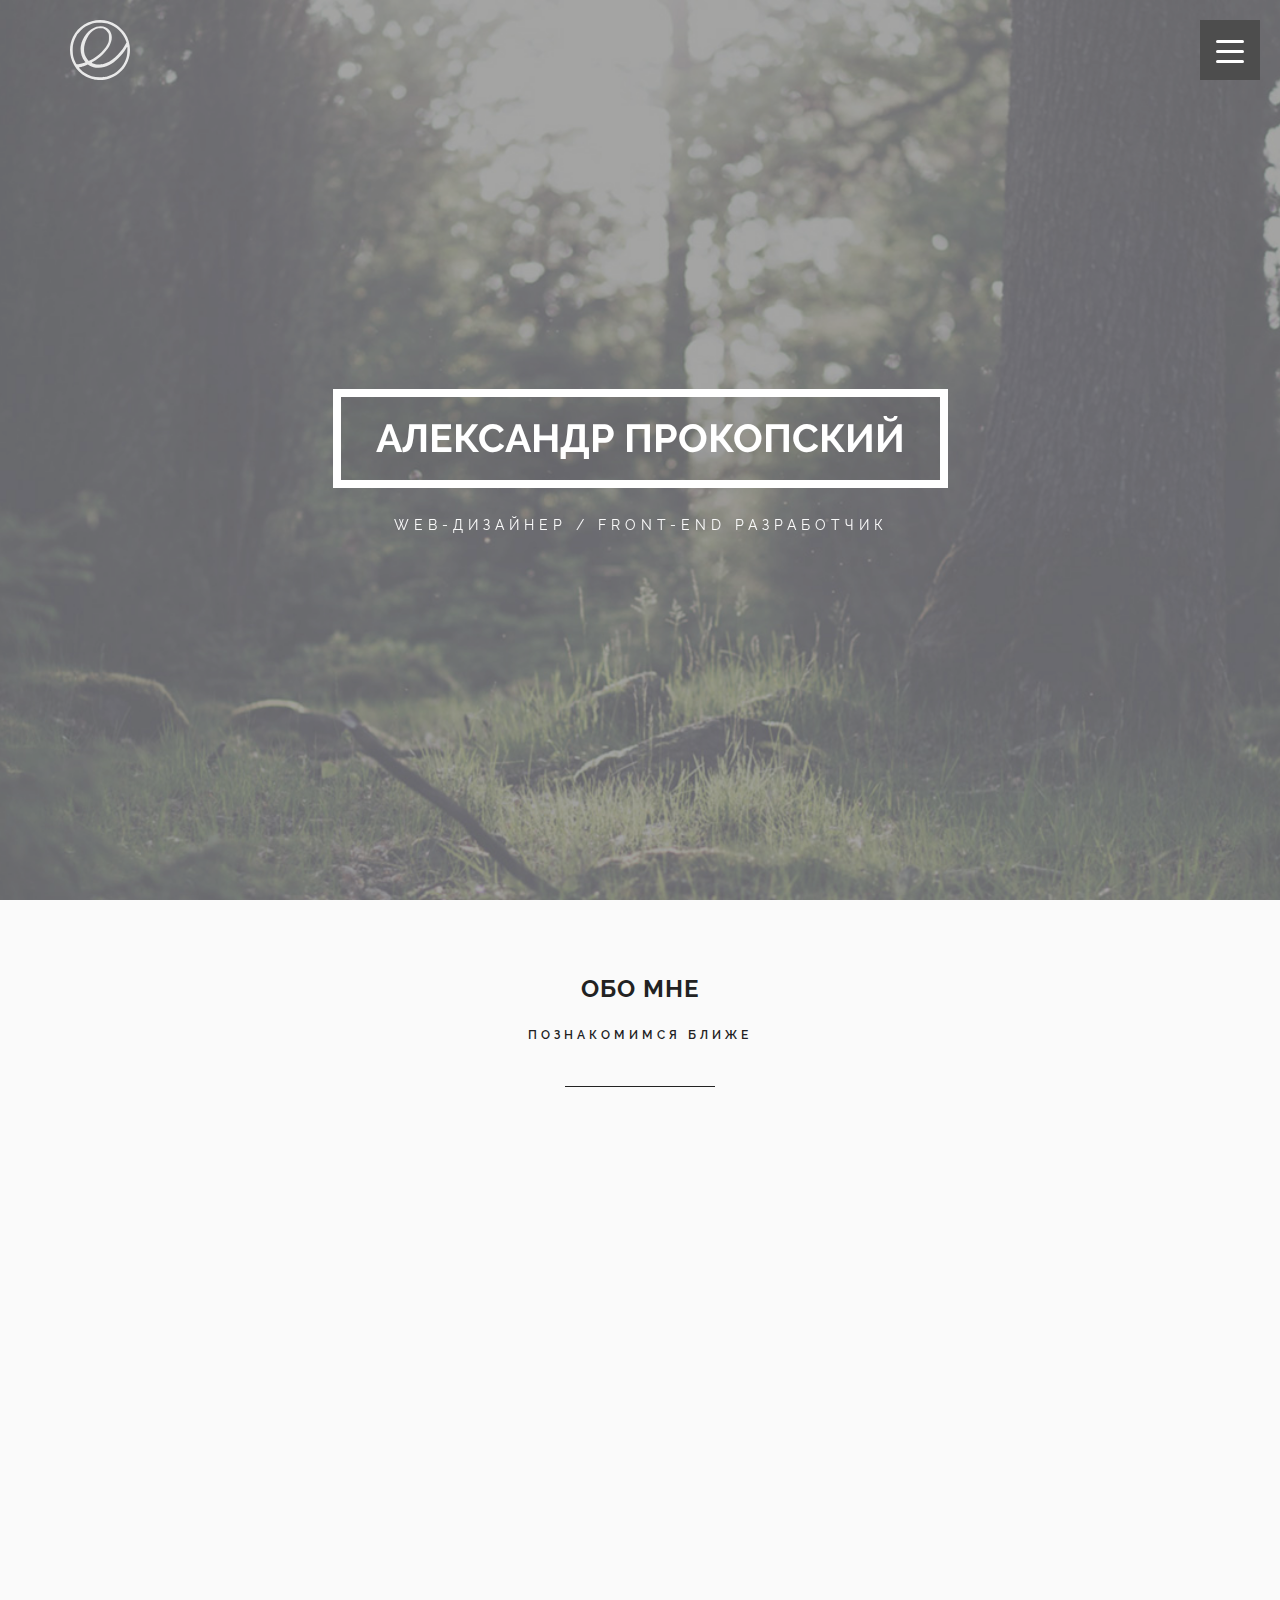
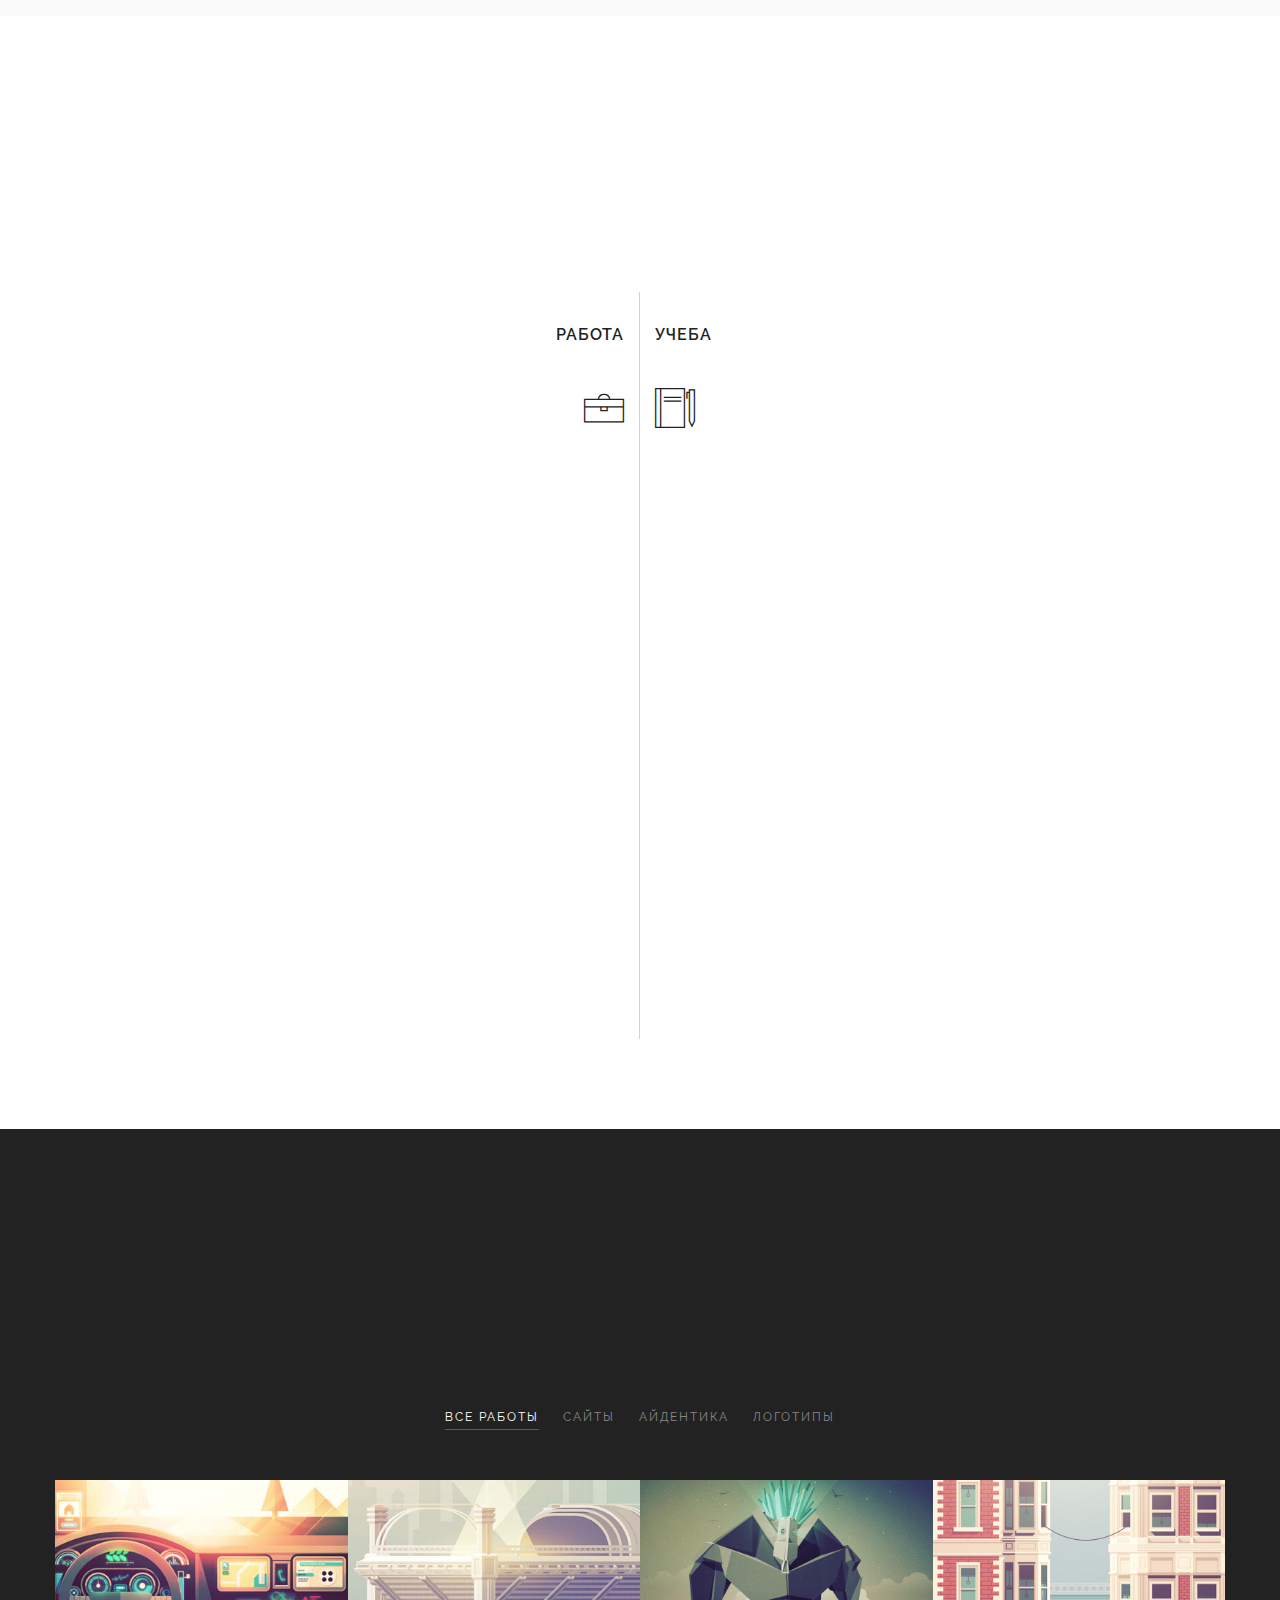
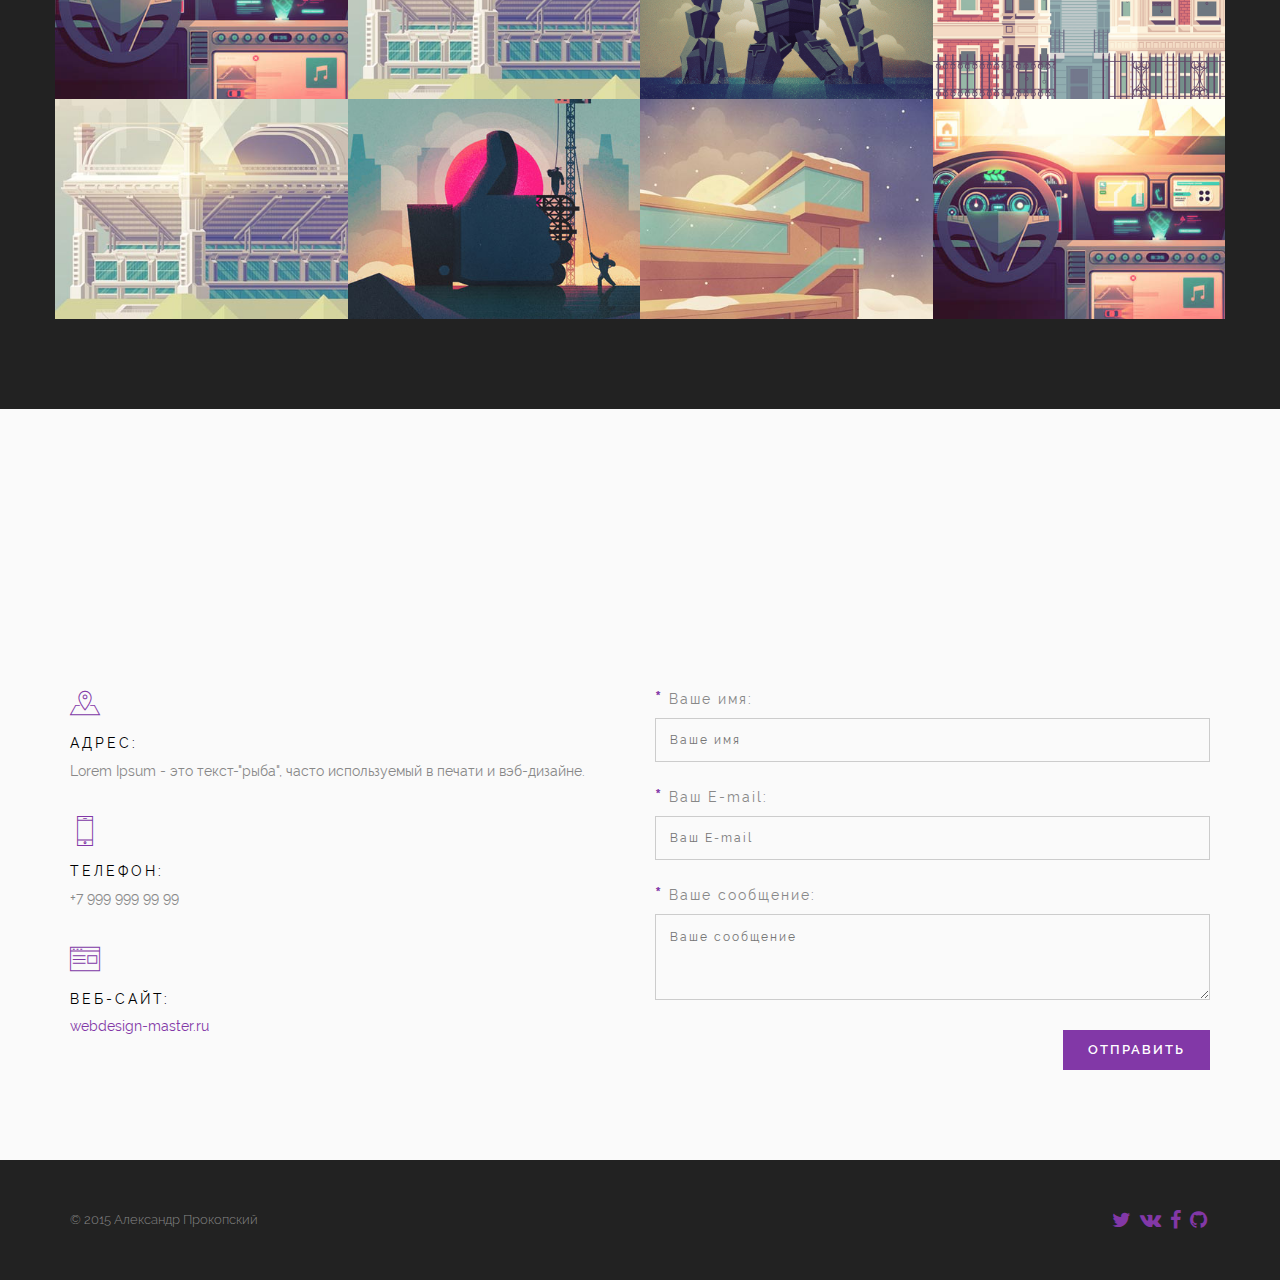
==== landing/index.html @ a87ff647 "site" ====
<!DOCTYPE html>
<html>
<head>
	<meta charset="utf-8" />
	<title>Юлия Остафий</title>
	<meta http-equiv="X-UA-Compatible" content="IE=edge" />
	<meta name="viewport" content="width=device-width, initial-scale=1.0" />
	<link rel="shortcut icon" href="favicon.png" />
	<link rel="stylesheet" href="libs/bootstrap/bootstrap-grid.min.css" />
	<link rel="stylesheet" href="libs/font-awesome/css/font-awesome.min.css" />
	<link rel="stylesheet" href="libs/linea/styles.css" />
	<link rel="stylesheet" href="libs/magnific-popup/magnific-popup.css" />
	<link rel="stylesheet" href="libs/animate/animate.min.css" />
	<link rel="stylesheet" href="css/fonts.css" />
	<link rel="stylesheet" href="css/main.css" />
	<link rel="stylesheet" href="css/skins/purple.css" />
	<link rel="stylesheet" href="css/media.css" />
</head>
<body>
	
	<div class="loader">
		<div class="loader_inner"></div>
	</div>

	<header class="main_head main_color_bg" data-parallax="scroll" data-image-src="img/bg.jpg" data-z-index="1">
		<div class="container">
			<div class="row">
				<div class="col-md-12">
					<div class="logo_container">
						<svg
						xmlns="http://www.w3.org/2000/svg"
						viewBox="0 0 197.21155 197.21638"
						version="1.1"
						id="svg2">
						<path
						id="path3338"
						d="m 85.639184,196.34986 c -8.98123,-1.10864 -26.37065,-6.72944 -34,-10.98986 C 5.3202742,159.49442 -12.920616,103.30115 9.6507445,56.009515 35.258674,2.3556684 103.14827,-16.573789 152.80625,16.093889 c 9.38469,6.173749 22.09904,18.888095 28.27279,28.272782 24.99997,38.002345 20.5737,88.354329 -10.7064,121.792849 -11.28666,12.06547 -24.35624,20.32658 -40.73346,25.74709 -15.42819,5.10639 -28.18874,6.39499 -43.999996,4.44325 z m 38.999996,-11.29283 c 15.41119,-5.00098 25.17271,-10.7626 36.3615,-21.46194 11.70973,-11.19749 18.92933,-22.87913 24.14107,-39.06134 2.17289,-6.7467 2.84123,-11.07839 3.2401,-21 0.69381,-17.257746 0.53639,-17.635282 -4.13864,-9.925231 -14.18515,23.394141 -35.33853,44.351601 -55.10403,54.593711 -13.43669,6.96263 -20.99782,8.83672 -35.499996,8.79897 -13.86683,-0.0361 -20.46689,-1.69669 -29.96055,-7.53821 l -4.95062,-3.04614 -9.55314,3.57807 c -5.25423,1.96794 -11.79922,4.09652 -14.54442,4.73019 -2.7452,0.63367 -4.99127,1.45101 -4.99127,1.81632 0,1.15794 13.31395,13.48867 18,16.67071 16.64977,11.30596 31.44785,15.43875 53.499996,14.94144 13.09158,-0.29524 16.08144,-0.68921 23.5,-3.09655 z m -15.06389,-40.11066 c 24.5486,-5.9367 53.58095,-31.17002 71.03294,-61.73794 l 5.10375,-8.939432 -1.67558,-5.117626 C 179.80634,56.231758 171.74636,43.74801 161.00068,33.472398 149.77427,22.737083 138.02714,15.903199 123.10324,11.425586 113.07832,8.4178144 91.918094,7.6951014 80.549574,9.9721954 c -9.02888,1.8084666 -20.57318,6.3638476 -29.72893,11.7310296 -7.32612,4.294636 -24.71735,21.68586 -29.01198,29.01198 -10.1557,17.324373 -13.6655198,31.384748 -12.9128295,51.728935 0.55535,15.01039 2.1565895,21.68909 8.4727695,35.3396 3.22555,6.97107 3.86775,7.75 6.38955,7.75 3.17959,0 17.452,-3.221 23.19236,-5.23405 l 3.81134,-1.33658 -3.16228,-3.96468 c -9.74195,-12.21388 -14.69959,-32.39019 -12.08115,-49.167051 4.49452,-28.797162 26.36933,-55.777779 51.44164,-63.448647 10.25576,-3.137749 22.140686,-2.373203 31.013976,1.9951 20.82199,10.250635 25.47632,36.131513 11.11579,61.810536 -9.52176,17.026522 -32.857026,39.632002 -52.200646,50.568142 -2.8875,1.63248 -5.25,3.31405 -5.25,3.73683 0,0.80005 5.95989,3.23154 12,4.89571 5.51806,1.52033 18.753026,1.29443 25.936106,-0.44268 z M 68.417704,131.63644 c 24.85553,-12.58662 49.568806,-37.101981 57.354776,-56.895433 1.80033,-4.576813 2.25706,-7.787016 2.30585,-16.207261 0.0532,-9.179719 -0.24448,-11.115491 -2.36739,-15.394909 -2.93145,-5.909281 -7.65775,-10.810081 -13.34832,-13.841145 -3.47734,-1.852196 -5.81707,-2.250871 -13.244467,-2.256775 -8.155809,-0.0065 -9.651259,0.303093 -15.592069,3.227744 -11.4838,5.653457 -20.43389,15.358172 -27.91171,30.265085 -10.8455,21.620318 -12.44987,42.106384 -4.58144,58.500004 2.86279,5.96452 9.76074,15.5 11.21269,15.5 0.24782,0 3.02526,-1.30379 6.17208,-2.89731 z" />
					</svg>
				</div>
				<button class="toggle_mnu">
					<span class="sandwich">
						<span class="sw-topper"></span>
						<span class="sw-bottom"></span>
						<span class="sw-footer"></span>
					</span>
				</button>
				<nav class="top_mnu">
					<ul>
						<li><a href="#about">Обо мне</a></li>
						<li><a href="#resume">Резюме</a></li>
						<li><a href="#portfolio">Портфолио</a></li>
						<li><a href="#contacts">Контакты</a></li>
					</ul>
				</nav>
			</div>
		</div>
	</div>
	<div class="top_wrapper">
		<div class="top_descr">
			<div class="top_centered">
				<div class="top_text">
					<h1>Александр Прокопский</h1>
					<p>Web-дизайнер / Front-End разработчик</p>
				</div>
			</div>
		</div>
	</div>
</header>
<section id="about" class="s_about bg_light">
	<div class="section_header">
		<h2>Обо мне</h2>
		<div class="s_descr_wrap">
			<div class="s_descr">Познакомимся ближе</div>
		</div>
	</div>
	<div class="section_content">
		<div class="container">
			<div class="row">
				<div class="col-md-4 col-md-push-4 animation_1">
					<h3>Фото</h3>
					<div class="person">
						<a href="img/photo.jpg" class="popup"><img src="img/photo.jpg" alt="Alt" /></a>
					</div>
				</div>
				<div class="col-md-4 col-md-pull-4 animation_2">
					<h3>Немного о себе</h3>
					<p>Lorem Ipsum - это текст-"рыба", часто используемый в печати и вэб-дизайне. Lorem Ipsum является стандартной "рыбой" для текстов на латинице с начала XVI века.</p>
					<p>Lorem Ipsum - это текст-"рыба", часто используемый в печати и вэб-дизайне. Lorem Ipsum является стандартной "рыбой" для текстов на латинице с начала XVI века. В то время некий безымянный печатник создал большую коллекцию размеров и форм шрифтов, используя Lorem Ipsum для распечатки образцов.</p>
				</div>
				<div class="col-md-4 animation_3 personal_last_block">
					<h3>Персональная информация</h3>
					<h2 class="personal_header">Александр Прокопский</h2>
					<ul>
						<li>Профессиональное создание сайтов: разработка дизайна, HTML верстка, посадка на CMS WordPress</li>
						<li>День рождения: 3 июня 1988 года</li>
						<li>Номер телефона: +7 999 999 99 99</li>
						<li>E-mail: <a href="mailto:youmail@mail.ru">youmail@mail.ru</a></li>
						<li>Веб-сайт: <a href="//webdesign-master.ru" target="_blank">webdesign-master.ru</a></li>
					</ul>
					<div class="social_wrap">
						<ul>
							<li><a href="#" target="_blank"><i class="fa fa-twitter"></i></a></li>
							<li><a href="#" target="_blank"><i class="fa fa-vk"></i></a></li>
							<li><a href="#" target="_blank"><i class="fa fa-facebook"></i></a></li>
							<li><a href="#" target="_blank"><i class="fa fa-github"></i></a></li>
						</ul>
					</div>
				</div>
			</div>
		</div>
	</div>
</section>

<section id="resume" class="s_resume">
	<div class="section_header">
		<h2>Резюме</h2>
		<div class="s_descr_wrap">
			<div class="s_descr">Мои знания и достижения</div>
		</div>
	</div>
	<div class="section_content">
		<div class="container">
			<div class="row">
				<div class="resume_container">
					<div class="col-md-6 col-sm-6 left">
						<h3>Работа</h3>
						<div class="resume_icon"><i class="icon-basic-case"></i></div>
						<div class="resume_item">
							<div class="year">2008-2015</div>
							<div class="resume_description">ООО "Пронькина забава"<strong>Программист</strong></div>
							<p>Lorem Ipsum - это текст-"рыба", часто используемый в печати и вэб-дизайне. Lorem Ipsum является стандартной "рыбой" для текстов на латинице с начала XVI века. В то время некий безымянный печатник создал большую коллекцию размеров и форм шрифтов, используя Lorem Ipsum.</p>
						</div>
						<div class="resume_item">
							<div class="year">2008-2015</div>
							<div class="resume_description">ООО "Пронькина забава"<strong>Программист</strong></div>
							<p>Lorem Ipsum - это текст-"рыба", часто используемый в печати и вэб-дизайне. Lorem Ipsum является стандартной "рыбой" для текстов на латинице с начала XVI века. В то время некий безымянный печатник создал большую коллекцию размеров и форм шрифтов, используя Lorem Ipsum.</p>
						</div>
						<div class="resume_item">
							<div class="year">2008-2015</div>
							<div class="resume_description">ООО "Пронькина забава"<strong>Программист</strong></div>
							<p>Lorem Ipsum - это текст-"рыба", часто используемый в печати и вэб-дизайне. Lorem Ipsum является стандартной "рыбой" для текстов на латинице с начала XVI века. В то время некий безымянный печатник создал большую коллекцию размеров и форм шрифтов, используя Lorem Ipsum.</p>
						</div>
					</div>
					<div class="col-md-6 col-sm-6 right">
						<h3>Учеба</h3>
						<div class="resume_icon"><i class="icon-basic-book-pen"></i></div>
						<div class="resume_item">
							<div class="year">2008-2015</div>
							<div class="resume_description"><strong>Программист</strong>ООО "Пронькина забава"</div>
							<p>Lorem Ipsum - это текст-"рыба", часто используемый в печати и вэб-дизайне. Lorem Ipsum является стандартной "рыбой" для текстов на латинице с начала XVI века. В то время некий безымянный печатник создал большую коллекцию размеров и форм шрифтов, используя Lorem Ipsum.</p>
						</div>
						<div class="resume_item">
							<div class="year">2008-2015</div>
							<div class="resume_description"><strong>Программист</strong>ООО "Пронькина забава"</div>
							<p>Lorem Ipsum - это текст-"рыба", часто используемый в печати и вэб-дизайне. Lorem Ipsum является стандартной "рыбой" для текстов на латинице с начала XVI века. В то время некий безымянный печатник создал большую коллекцию размеров и форм шрифтов, используя Lorem Ipsum.</p>
						</div>
						<div class="resume_item">
							<div class="year">2008-2015</div>
							<div class="resume_description"><strong>Программист</strong>ООО "Пронькина забава"</div>
							<p>Lorem Ipsum - это текст-"рыба", часто используемый в печати и вэб-дизайне. Lorem Ipsum является стандартной "рыбой" для текстов на латинице с начала XVI века. В то время некий безымянный печатник создал большую коллекцию размеров и форм шрифтов, используя Lorem Ipsum.</p>
						</div>
					</div>
				</div>
			</div>
		</div>
	</div>
</section>

<section id="portfolio" class="s_portfolio bg_dark">
	<div class="section_header">
		<h2>Портфолио</h2>
		<div class="s_descr_wrap">
			<div class="s_descr">Мои последние работы</div>
		</div>
	</div>
	<div class="section_content">
		<div class="container">
			<div class="row">
				<div class="filter_div controls">
					<ul>
						<li class="filter active" data-filter="all">Все работы</li>
						<li class="filter" data-filter=".category-1">Сайты</li>
						<li class="filter" data-filter=".category-2">Айдентика</li>
						<li class="filter" data-filter=".category-3">Логотипы</li>
					</ul>
				</div>
				<div id="portfolio_grid">
					<div class="mix col-md-3 col-sm-6 col-xs-12 portfolio_item category-1">
						<img src="img/portfolio-images/1.jpg" alt="Alt" />
						<div class="port_item_cont">
							<h3>Заголовок работы</h3>
							<p>Описание работы</p>
							<a href="#" class="popup_content">Посмотреть</a>
						</div>
						<div class="hidden">
							<div class="podrt_descr">
								<div class="modal-box-content">
									<button class="mfp-close" type="button" title="Закрыть (Esc)">×</button>
									<h3>Заголовок работы</h3>
									<p>Lorem ipsum dolor sit amet, consectetur adipisicing elit. Earum cupiditate, dignissimos quo. Dolore, omnis totam quibusdam voluptatibus cum, nulla dolores sunt iste? Sunt nam illum, animi magni veniam adipisci non.</p>
									<img src="img/portfolio-images/1.jpg" alt="Alt" />
								</div>
							</div>
						</div>
					</div>
					<div class="mix col-md-3 col-sm-6 col-xs-12 portfolio_item category-1">
						<img src="img/portfolio-images/4.jpg" alt="Alt" />
						<div class="port_item_cont">
							<h3>Заголовок работы</h3>
							<p>Описание работы</p>
							<a href="#" class="popup_content">Посмотреть</a>
						</div>
						<div class="hidden">
							<div class="podrt_descr">
								<div class="modal-box-content">
									<button class="mfp-close" type="button" title="Закрыть (Esc)">×</button>
									<h3>Заголовок работы</h3>
									<p>Lorem ipsum dolor sit amet, consectetur adipisicing elit. Earum cupiditate, dignissimos quo. Dolore, omnis totam quibusdam voluptatibus cum, nulla dolores sunt iste? Sunt nam illum, animi magni veniam adipisci non.</p>
									<img src="img/portfolio-images/4.jpg" alt="Alt" />
								</div>
							</div>
						</div>
					</div>
					<div class="mix col-md-3 col-sm-6 col-xs-12 portfolio_item category-1">
						<img src="img/portfolio-images/2.jpg" alt="Alt" />
						<div class="port_item_cont">
							<h3>Заголовок работы</h3>
							<p>Описание работы</p>
							<a href="#" class="popup_content">Посмотреть</a>
						</div>
						<div class="hidden">
							<div class="podrt_descr">
								<div class="modal-box-content">
									<button class="mfp-close" type="button" title="Закрыть (Esc)">×</button>
									<h3>Заголовок работы</h3>
									<p>Lorem ipsum dolor sit amet, consectetur adipisicing elit. Earum cupiditate, dignissimos quo. Dolore, omnis totam quibusdam voluptatibus cum, nulla dolores sunt iste? Sunt nam illum, animi magni veniam adipisci non.</p>
									<img src="img/portfolio-images/2.jpg" alt="Alt" />
								</div>
							</div>
						</div>
					</div>
					<div class="mix col-md-3 col-sm-6 col-xs-12 portfolio_item category-2">
						<img src="img/portfolio-images/3.jpg" alt="Alt" />
						<div class="port_item_cont">
							<h3>Заголовок работы</h3>
							<p>Описание работы</p>
							<a href="#" class="popup_content">Посмотреть</a>
						</div>
						<div class="hidden">
							<div class="podrt_descr">
								<div class="modal-box-content">
									<button class="mfp-close" type="button" title="Закрыть (Esc)">×</button>
									<h3>Заголовок работы</h3>
									<p>Lorem ipsum dolor sit amet, consectetur adipisicing elit. Earum cupiditate, dignissimos quo. Dolore, omnis totam quibusdam voluptatibus cum, nulla dolores sunt iste? Sunt nam illum, animi magni veniam adipisci non.</p>
									<img src="img/portfolio-images/3.jpg" alt="Alt" />
								</div>
							</div>
						</div>
					</div>
					<div class="mix col-md-3 col-sm-6 col-xs-12 portfolio_item category-2">
						<img src="img/portfolio-images/4.jpg" alt="Alt" />
						<div class="port_item_cont">
							<h3>Заголовок работы</h3>
							<p>Описание работы</p>
							<a href="#" class="popup_content">Посмотреть</a>
						</div>
						<div class="hidden">
							<div class="podrt_descr">
								<div class="modal-box-content">
									<button class="mfp-close" type="button" title="Закрыть (Esc)">×</button>
									<h3>Заголовок работы</h3>
									<p>Lorem ipsum dolor sit amet, consectetur adipisicing elit. Earum cupiditate, dignissimos quo. Dolore, omnis totam quibusdam voluptatibus cum, nulla dolores sunt iste? Sunt nam illum, animi magni veniam adipisci non.</p>
									<img src="img/portfolio-images/4.jpg" alt="Alt" />
								</div>
							</div>
						</div>
					</div>
					<div class="mix col-md-3 col-sm-6 col-xs-12 portfolio_item category-3">
						<img src="img/portfolio-images/5.jpg" alt="Alt" />
						<div class="port_item_cont">
							<h3>Заголовок работы</h3>
							<p>Описание работы</p>
							<a href="#" class="popup_content">Посмотреть</a>
						</div>
						<div class="hidden">
							<div class="podrt_descr">
								<div class="modal-box-content">
									<button class="mfp-close" type="button" title="Закрыть (Esc)">×</button>
									<h3>Заголовок работы</h3>
									<p>Lorem ipsum dolor sit amet, consectetur adipisicing elit. Earum cupiditate, dignissimos quo. Dolore, omnis totam quibusdam voluptatibus cum, nulla dolores sunt iste? Sunt nam illum, animi magni veniam adipisci non.</p>
									<img src="img/portfolio-images/5.jpg" alt="Alt" />
								</div>
							</div>
						</div>
					</div>
					<div class="mix col-md-3 col-sm-6 col-xs-12 portfolio_item category-3">
						<img src="img/portfolio-images/6.jpg" alt="Alt" />
						<div class="port_item_cont">
							<h3>Заголовок работы</h3>
							<p>Описание работы</p>
							<a href="#" class="popup_content">Посмотреть</a>
						</div>
						<div class="hidden">
							<div class="podrt_descr">
								<div class="modal-box-content">
									<button class="mfp-close" type="button" title="Закрыть (Esc)">×</button>
									<h3>Заголовок работы</h3>
									<p>Lorem ipsum dolor sit amet, consectetur adipisicing elit. Earum cupiditate, dignissimos quo. Dolore, omnis totam quibusdam voluptatibus cum, nulla dolores sunt iste? Sunt nam illum, animi magni veniam adipisci non.</p>
									<img src="img/portfolio-images/6.jpg" alt="Alt" />
								</div>
							</div>
						</div>
					</div>
					<div class="mix col-md-3 col-sm-6 col-xs-12 portfolio_item category-2">
						<img src="img/portfolio-images/1.jpg" alt="Alt" />
						<div class="port_item_cont">
							<h3>Заголовок работы</h3>
							<p>Описание работы</p>
							<a href="#" class="popup_content">Посмотреть</a>
						</div>
						<div class="hidden">
							<div class="podrt_descr">
								<div class="modal-box-content">
									<button class="mfp-close" type="button" title="Закрыть (Esc)">×</button>
									<h3>Заголовок работы</h3>
									<p>Lorem ipsum dolor sit amet, consectetur adipisicing elit. Earum cupiditate, dignissimos quo. Dolore, omnis totam quibusdam voluptatibus cum, nulla dolores sunt iste? Sunt nam illum, animi magni veniam adipisci non.</p>
									<img src="img/portfolio-images/1.jpg" alt="Alt" />
								</div>
							</div>
						</div>
					</div>
				</div>
			</div>
		</div>
	</div>
</section>

<section id="contacts" class="s_contacts bg_light">
	<div class="section_header">
		<h2>Контакты</h2>
		<div class="s_descr_wrap">
			<div class="s_descr">Оставьте ваше сообщение</div>
		</div>
	</div>
	<div class="section_content">
		<div class="container">
			<div class="row">
				<div class="col-md-6 col-sm-6">
					<div class="contact_box">
						<div class="contacts_icon icon-basic-geolocalize-05"></div>
						<h3>Адрес:</h3>
						<p>Lorem Ipsum - это текст-"рыба", часто используемый в печати и вэб-дизайне.</p>
					</div>
					<div class="contact_box">
						<div class="contacts_icon icon-basic-smartphone"></div>
						<h3>Телефон:</h3>
						<p>+7 999 999 99 99</p>
					</div>
					<div class="contact_box">
						<div class="contacts_icon icon-basic-webpage-img-txt"></div>
						<h3>Веб-сайт:</h3>
						<p><a href="//webdesign-master.ru" target="_blank">webdesign-master.ru</a></p>
					</div>
				</div>
				<div class="col-md-6 col-sm-6">
					<form action="http://formspree.io/agragregra@ya.ru" class="main_form" novalidate target="_blank" method="post">
						<label class="form-group">
							<span class="color_element">*</span> Ваше имя:
							<input type="text" name="name" placeholder="Ваше имя" data-validation-required-message="Вы не ввели имя" required />
							<span class="help-block text-danger"></span>
						</label>
						<label class="form-group">
							<span class="color_element">*</span> Ваш E-mail:
							<input type="email" name="email" placeholder="Ваш E-mail" data-validation-required-message="Не корректно введен E-mail" required />
							<span class="help-block text-danger"></span>
						</label>
						<label class="form-group">
							<span class="color_element">*</span> Ваше сообщение:
							<textarea name="message" placeholder="Ваше сообщение" data-validation-required-message="Вы не ввели сообщение" required></textarea>
							<span class="help-block text-danger"></span>
						</label>
						<button>Отправить</button>
					</form>
				</div>
			</div>
		</div>
	</div>
</section>

<footer class="main_footer bg_dark">
	<div class="container">
		<div class="row">
			<div class="col-md-12">
				&copy; 2015 Александр Прокопский
				<div class="social_wrap">
					<ul>
						<li><a href="#" target="_blank"><i class="fa fa-twitter"></i></a></li>
						<li><a href="#" target="_blank"><i class="fa fa-vk"></i></a></li>
						<li><a href="#" target="_blank"><i class="fa fa-facebook"></i></a></li>
						<li><a href="#" target="_blank"><i class="fa fa-github"></i></a></li>
					</ul>
				</div>
			</div>
		</div>
	</div>
</footer>

<div class="hidden"></div>
	<!--[if lt IE 9]>
	<script src="libs/html5shiv/es5-shim.min.js"></script>
	<script src="libs/html5shiv/html5shiv.min.js"></script>
	<script src="libs/html5shiv/html5shiv-printshiv.min.js"></script>
	<script src="libs/respond/respond.min.js"></script>
	<![endif]-->
	
	<script src="libs/jquery/jquery-2.1.3.min.js"></script>
	<script src="libs/parallax/parallax.min.js"></script>
	<script src="libs/magnific-popup/jquery.magnific-popup.min.js"></script>
	<script src="libs/mixitup/mixitup.min.js"></script>
	<script src="libs/scroll2id/PageScroll2id.min.js"></script>
	<script src="libs/waypoints/waypoints.min.js"></script>
	<script src="libs/animate/animate-css.js"></script>
	<script src="libs/jqBootstrapValidation/jqBootstrapValidation.js"></script>
	<script src="js/common.js"></script>
	<!-- Yandex.Metrika counter --><!-- /Yandex.Metrika counter -->
	<!-- Google Analytics counter --><!-- /Google Analytics counter -->
</body>
</html>
---- landing/libs/linea/styles.css ----
@charset "UTF-8";

@font-face {
  font-family: "linea-basic-10";
  src:url("fonts/linea-basic-10.eot");
  src:url("fonts/linea-basic-10.eot?#iefix") format("embedded-opentype"),
    url("fonts/linea-basic-10.woff") format("woff"),
    url("fonts/linea-basic-10.ttf") format("truetype"),
    url("fonts/linea-basic-10.svg#linea-basic-10") format("svg");
  font-weight: normal;
  font-style: normal;

}

[data-icon]:before {
  font-family: "linea-basic-10" !important;
  content: attr(data-icon);
  font-style: normal !important;
  font-weight: normal !important;
  font-variant: normal !important;
  text-transform: none !important;
  speak: none;
  line-height: 1;
  -webkit-font-smoothing: antialiased;
  -moz-osx-font-smoothing: grayscale;
}

[class^="icon-"]:before,
[class*=" icon-"]:before {
  font-family: "linea-basic-10" !important;
  font-style: normal !important;
  font-weight: normal !important;
  font-variant: normal !important;
  text-transform: none !important;
  speak: none;
  line-height: 1;
  -webkit-font-smoothing: antialiased;
  -moz-osx-font-smoothing: grayscale;
}

.icon-basic-accelerator:before {
  content: "a";
}
.icon-basic-alarm:before {
  content: "b";
}
.icon-basic-anchor:before {
  content: "c";
}
.icon-basic-anticlockwise:before {
  content: "d";
}
.icon-basic-archive:before {
  content: "e";
}
.icon-basic-archive-full:before {
  content: "f";
}
.icon-basic-ban:before {
  content: "g";
}
.icon-basic-battery-charge:before {
  content: "h";
}
.icon-basic-battery-empty:before {
  content: "i";
}
.icon-basic-battery-full:before {
  content: "j";
}
.icon-basic-battery-half:before {
  content: "k";
}
.icon-basic-bolt:before {
  content: "l";
}
.icon-basic-book:before {
  content: "m";
}
.icon-basic-book-pen:before {
  content: "n";
}
.icon-basic-book-pencil:before {
  content: "o";
}
.icon-basic-bookmark:before {
  content: "p";
}
.icon-basic-calculator:before {
  content: "q";
}
.icon-basic-calendar:before {
  content: "r";
}
.icon-basic-cards-diamonds:before {
  content: "s";
}
.icon-basic-cards-hearts:before {
  content: "t";
}
.icon-basic-case:before {
  content: "u";
}
.icon-basic-chronometer:before {
  content: "v";
}
.icon-basic-clessidre:before {
  content: "w";
}
.icon-basic-clock:before {
  content: "x";
}
.icon-basic-clockwise:before {
  content: "y";
}
.icon-basic-cloud:before {
  content: "z";
}
.icon-basic-clubs:before {
  content: "A";
}
.icon-basic-compass:before {
  content: "B";
}
.icon-basic-cup:before {
  content: "C";
}
.icon-basic-diamonds:before {
  content: "D";
}
.icon-basic-display:before {
  content: "E";
}
.icon-basic-download:before {
  content: "F";
}
.icon-basic-exclamation:before {
  content: "G";
}
.icon-basic-eye:before {
  content: "H";
}
.icon-basic-eye-closed:before {
  content: "I";
}
.icon-basic-female:before {
  content: "J";
}
.icon-basic-flag1:before {
  content: "K";
}
.icon-basic-flag2:before {
  content: "L";
}
.icon-basic-floppydisk:before {
  content: "M";
}
.icon-basic-folder:before {
  content: "N";
}
.icon-basic-folder-multiple:before {
  content: "O";
}
.icon-basic-gear:before {
  content: "P";
}
.icon-basic-geolocalize-01:before {
  content: "Q";
}
.icon-basic-geolocalize-05:before {
  content: "R";
}
.icon-basic-globe:before {
  content: "S";
}
.icon-basic-gunsight:before {
  content: "T";
}
.icon-basic-hammer:before {
  content: "U";
}
.icon-basic-headset:before {
  content: "V";
}
.icon-basic-heart:before {
  content: "W";
}
.icon-basic-heart-broken:before {
  content: "X";
}
.icon-basic-helm:before {
  content: "Y";
}
.icon-basic-home:before {
  content: "Z";
}
.icon-basic-info:before {
  content: "0";
}
.icon-basic-ipod:before {
  content: "1";
}
.icon-basic-joypad:before {
  content: "2";
}
.icon-basic-key:before {
  content: "3";
}
.icon-basic-keyboard:before {
  content: "4";
}
.icon-basic-laptop:before {
  content: "5";
}
.icon-basic-life-buoy:before {
  content: "6";
}
.icon-basic-lightbulb:before {
  content: "7";
}
.icon-basic-link:before {
  content: "8";
}
.icon-basic-lock:before {
  content: "9";
}
.icon-basic-lock-open:before {
  content: "!";
}
.icon-basic-magic-mouse:before {
  content: "\"";
}
.icon-basic-magnifier:before {
  content: "#";
}
.icon-basic-magnifier-minus:before {
  content: "$";
}
.icon-basic-magnifier-plus:before {
  content: "%";
}
.icon-basic-mail:before {
  content: "&";
}
.icon-basic-mail-multiple:before {
  content: "'";
}
.icon-basic-mail-open:before {
  content: "(";
}
.icon-basic-mail-open-text:before {
  content: ")";
}
.icon-basic-male:before {
  content: "*";
}
.icon-basic-map:before {
  content: "+";
}
.icon-basic-message:before {
  content: ",";
}
.icon-basic-message-multiple:before {
  content: "-";
}
.icon-basic-message-txt:before {
  content: ".";
}
.icon-basic-mixer2:before {
  content: "/";
}
.icon-basic-mouse:before {
  content: ":";
}
.icon-basic-notebook:before {
  content: ";";
}
.icon-basic-notebook-pen:before {
  content: "<";
}
.icon-basic-notebook-pencil:before {
  content: "=";
}
.icon-basic-paperplane:before {
  content: ">";
}
.icon-basic-pencil-ruler:before {
  content: "?";
}
.icon-basic-pencil-ruler-pen:before {
  content: "@";
}
.icon-basic-photo:before {
  content: "[";
}
.icon-basic-picture:before {
  content: "]";
}
.icon-basic-picture-multiple:before {
  content: "^";
}
.icon-basic-pin1:before {
  content: "_";
}
.icon-basic-pin2:before {
  content: "`";
}
.icon-basic-postcard:before {
  content: "{";
}
.icon-basic-postcard-multiple:before {
  content: "|";
}
.icon-basic-printer:before {
  content: "}";
}
.icon-basic-question:before {
  content: "~";
}
.icon-basic-rss:before {
  content: "\\";
}
.icon-basic-server:before {
  content: "\e000";
}
.icon-basic-server2:before {
  content: "\e001";
}
.icon-basic-server-cloud:before {
  content: "\e002";
}
.icon-basic-server-download:before {
  content: "\e003";
}
.icon-basic-server-upload:before {
  content: "\e004";
}
.icon-basic-settings:before {
  content: "\e005";
}
.icon-basic-share:before {
  content: "\e006";
}
.icon-basic-sheet:before {
  content: "\e007";
}
.icon-basic-sheet-multiple:before {
  content: "\e008";
}
.icon-basic-sheet-pen:before {
  content: "\e009";
}
.icon-basic-sheet-pencil:before {
  content: "\e00a";
}
.icon-basic-sheet-txt:before {
  content: "\e00b";
}
.icon-basic-signs:before {
  content: "\e00c";
}
.icon-basic-smartphone:before {
  content: "\e00d";
}
.icon-basic-spades:before {
  content: "\e00e";
}
.icon-basic-spread:before {
  content: "\e00f";
}
.icon-basic-spread-bookmark:before {
  content: "\e010";
}
.icon-basic-spread-text:before {
  content: "\e011";
}
.icon-basic-spread-text-bookmark:before {
  content: "\e012";
}
.icon-basic-star:before {
  content: "\e013";
}
.icon-basic-tablet:before {
  content: "\e014";
}
.icon-basic-target:before {
  content: "\e015";
}
.icon-basic-todo:before {
  content: "\e016";
}
.icon-basic-todo-pen:before {
  content: "\e017";
}
.icon-basic-todo-pencil:before {
  content: "\e018";
}
.icon-basic-todo-txt:before {
  content: "\e019";
}
.icon-basic-todolist-pen:before {
  content: "\e01a";
}
.icon-basic-todolist-pencil:before {
  content: "\e01b";
}
.icon-basic-trashcan:before {
  content: "\e01c";
}
.icon-basic-trashcan-full:before {
  content: "\e01d";
}
.icon-basic-trashcan-refresh:before {
  content: "\e01e";
}
.icon-basic-trashcan-remove:before {
  content: "\e01f";
}
.icon-basic-upload:before {
  content: "\e020";
}
.icon-basic-usb:before {
  content: "\e021";
}
.icon-basic-video:before {
  content: "\e022";
}
.icon-basic-watch:before {
  content: "\e023";
}
.icon-basic-webpage:before {
  content: "\e024";
}
.icon-basic-webpage-img-txt:before {
  content: "\e025";
}
.icon-basic-webpage-multiple:before {
  content: "\e026";
}
.icon-basic-webpage-txt:before {
  content: "\e027";
}
.icon-basic-world:before {
  content: "\e028";
}
---- landing/css/fonts.css ----
@font-face {
  font-family: "Raleway";
  font-style: normal;
  font-weight: normal;
  src: url("../fonts/RalewayRegular/RalewayRegular.eot?#iefix") format("embedded-opentype"), url("../fonts/RalewayRegular/RalewayRegular.woff") format("woff"), url("../fonts/RalewayRegular/RalewayRegular.ttf") format("truetype"); }
@font-face {
  font-family: "Raleway";
  font-style: normal;
  font-weight: 700;
  src: url("../fonts/RalewayBold/RalewayBold.eot?#iefix") format("embedded-opentype"), url("../fonts/RalewayBold/RalewayBold.woff") format("woff"), url("../fonts/RalewayBold/RalewayBold.ttf") format("truetype"); }
@font-face {
  font-family: "Raleway";
  font-style: normal;
  font-weight: 300;
  src: url("../fonts/RalewayLight/RalewayLight.eot?#iefix") format("embedded-opentype"), url("../fonts/RalewayLight/RalewayLight.woff") format("woff"), url("../fonts/RalewayLight/RalewayLight.ttf") format("truetype"); }
@font-face {
  font-family: "Raleway";
  font-style: normal;
  font-weight: 600;
  src: url("../fonts/RalewaySemiBold/RalewaySemiBold.eot?#iefix") format("embedded-opentype"), url("../fonts/RalewaySemiBold/RalewaySemiBold.woff") format("woff"), url("../fonts/RalewaySemiBold/RalewaySemiBold.ttf") format("truetype"); }
---- landing/css/main.css ----
body {
  font-family: "Raleway", sans-serif;
  font-weight: normal;
  font-size: 14px;
  min-width: 320px;
  position: relative;
  line-height: 1.6;
  -webkit-font-smoothing: antialised; }

body input:focus:required:invalid,
body textarea:focus:required:invalid {
  color: red; }

body input:required:valid,
body textarea:required:valid {
  color: green; }

.hidden {
  display: none; }

section,
.main_head {
  position: relative; }
  section h3,
  .main_head h3 {
    text-align: center;
    text-transform: uppercase;
    font-weight: 400;
    font-size: 12px;
    margin-top: 0;
    margin-bottom: 35px; }

section {
  padding: 70px 0 90px; }
  section h2 {
    text-align: center;
    font-size: 24px;
    text-transform: uppercase;
    margin: 0 0 15px;
    letter-spacing: 1px; }
  section .personal_header {
    font-size: 13px;
    text-align: left;
    margin-bottom: 30px;
    color: #555; }

.s_descr_wrap {
  text-align: center; }
  .s_descr_wrap .s_descr {
    display: inline-block;
    text-transform: uppercase;
    font-size: 12px;
    position: relative;
    margin-bottom: 130px;
    font-weight: 600; }
    .s_descr_wrap .s_descr::after {
      content: "";
      height: 1px;
      left: 50%;
      margin-left: -75px;
      margin-top: 60px;
      position: absolute;
      width: 150px; }

.main_head {
  min-height: 480px;
  padding-top: 20px; }

.loader {
  background: none repeat scroll 0 0 #ffffff;
  bottom: 0;
  height: 100%;
  left: 0;
  position: fixed;
  right: 0;
  top: 0;
  width: 100%;
  z-index: 9999; }
  .loader .loader_inner {
    background-image: url("../img/preloader.gif");
    background-size: cover;
    background-repeat: no-repeat;
    background-posirion: center center;
    background-color: #fff;
    height: 60px;
    width: 60px;
    margin-top: -30px;
    margin-left: -30px;
    left: 50%;
    top: 50%;
    position: absolute; }

.logo_container {
  float: left; }

svg {
  height: 60px;
  width: 60px;
  z-index: 1;
  position: relative; }

.toggle_mnu {
  width: 60px;
  height: 60px;
  position: fixed;
  z-index: 100;
  border: none;
  right: 20px;
  top: 20px; }
  .toggle_mnu span {
    display: block; }

.sandwich {
  width: 28px;
  height: 28px;
  position: absolute;
  top: 8px;
  bottom: 0;
  left: 0;
  right: 0;
  margin: auto;
  z-index: 200; }

.sw-topper {
  position: relative;
  top: 0;
  width: 28px;
  height: 3px;
  background: white;
  border: none;
  border-radius: 4px 4px 4px 4px;
  -webkit-transition: -webkit-transform 0.5s, top 0.2s;
          transition: transform 0.5s, top 0.2s;
  display: block; }

svg path {
  fill: #e0e0e0; }

.sw-bottom {
  position: relative;
  width: 28px;
  height: 3px;
  top: 6.6px;
  background: white;
  border: none;
  border-radius: 4px 4px 4px 4px;
  -webkit-transition: -webkit-transform 0.5s, top 0.2s;
          transition: transform 0.5s, top 0.2s;
  -webkit-transition-delay: 0.2s, 0s;
          transition-delay: 0.2s, 0s; }

.sw-footer {
  position: relative;
  width: 28px;
  height: 3px;
  top: 13.5px;
  background: white;
  border: none;
  border-radius: 4px 4px 4px 4px;
  -webkit-transition: all 0.5s;
          transition: all 0.5s;
  -webkit-transition-delay: 0.1s;
          transition-delay: 0.1s; }

.sandwich.active .sw-topper {
  top: 9px;
  -webkit-transform: rotate(-45deg);
      -ms-transform: rotate(-45deg);
          transform: rotate(-45deg); }
.sandwich.active .sw-bottom {
  top: 6px;
  -webkit-transform: rotate(45deg);
      -ms-transform: rotate(45deg);
          transform: rotate(45deg); }
.sandwich.active .sw-footer {
  opacity: 0;
  top: 0;
  -webkit-transform: rotate(180deg);
      -ms-transform: rotate(180deg);
          transform: rotate(180deg); }

.top_mnu {
  position: fixed;
  width: 100%;
  height: 100%;
  background-color: rgba(0, 0, 0, 0.85);
  z-index: 50;
  right: 0;
  top: 0;
  display: none; }
  .top_mnu ul,
  .top_mnu li {
    list-style-type: none;
    padding: 0;
    margin: 0; }
  .top_mnu ul {
    margin-top: 180px;
    text-align: center;
    -webkit-animation-duration: 0.01s;
    animation-duration: 0.01s; }
    .top_mnu ul li:nth-child(1) a {
      -webkit-animation-delay: 0;
      animation-delay: 0; }
    .top_mnu ul li:nth-child(2) a {
      -webkit-animation-delay: 0.1s;
      animation-delay: 0.1s; }
    .top_mnu ul li:nth-child(3) a {
      -webkit-animation-delay: 0.2s;
      animation-delay: 0.2s; }
    .top_mnu ul li:nth-child(4) a {
      -webkit-animation-delay: 0.3s;
      animation-delay: 0.3s; }
    .top_mnu ul a {
      color: #fff;
      display: block;
      text-transform: uppercase;
      font-size: 12px;
      opacity: 0;
      position: relative;
      height: 60px;
      outline: none; }
      .top_mnu ul a span {
        display: block;
        position: relative;
        top: -40px;
        left: 0;
        height: 100%;
        -webkit-transition: all 0.5s ease;
        transition: all 0.5s ease; }
        .top_mnu ul a span:hover {
          background-color: rgba(255, 255, 255, 0.08); }

.top_wrapper {
  display: table;
  width: 100%;
  height: 100%;
  position: absolute;
  top: 0;
  left: 0;
  z-index: 10; }
  .top_wrapper .top_descr {
    display: table-row; }
    .top_wrapper .top_descr .top_centered {
      display: table-cell;
      text-align: center;
      vertical-align: middle; }
  .top_wrapper .top_text {
    display: inline-block;
    -webkit-transition: all 1s ease;
    transition: all 1s ease; }
    .top_wrapper .top_text p {
      margin: 0;
      text-transform: uppercase;
      -webkit-animation-delay: 1s;
      animation-delay: 1s; }
    .top_wrapper .top_text h1 {
      display: inline-block;
      padding: 10px 35px;
      color: #fff;
      border: 8px solid #fff;
      text-transform: uppercase;
      font-weight: bold;
      font-size: 2.8em;
      background-color: rgba(0, 0, 0, 0.1);
      margin-left: 20px;
      margin-right: 20px;
      -webkit-animation-delay: 0.5s;
      animation-delay: 0.5s; }

.toggle_mnu {
  background-color: #000; }

.main_footer {
  padding: 50px 0;
  font-size: 13px;
  font-weight: 300; }
  .main_footer .social_wrap {
    float: right;
    line-height: 0; }
    .main_footer .social_wrap ul {
      margin: 0; }

.person {
  text-align: center;
  margin-bottom: 35px; }
  .person img {
    max-width: 220px;
    display: inline-block;
    border-radius: 50%; }

.s_about p {
  margin-bottom: 25px; }
.s_about ul,
.s_about li {
  margin: 0;
  padding: 0;
  list-style-type: none; }
.s_about li {
  margin-bottom: 10px; }
.s_about .social_wrap {
  margin-top: 25px; }

.social_wrap li {
  display: inline-block;
  font-size: 20px;
  padding: 0 3px; }

.resume_container .left .resume_description strong {
  margin-left: 10px; }
.resume_container .right .resume_description strong {
  margin-right: 10px; }
.resume_container .left {
  text-align: right;
  border-right: #d2d2d2 1px solid; }
  .resume_container .left h3 {
    text-align: right; }
.resume_container .right {
  text-align: left; }
  .resume_container .right h3 {
    text-align: left; }
.resume_container h3 {
  margin-top: 30px; }
.resume_container .year {
  font-weight: 600;
  font-style: italic;
  display: inline-block;
  padding: 0 15px;
  margin-bottom: 15px; }
.resume_container strong {
  font-weight: 600;
  font-style: normal;
  text-transform: uppercase; }
.resume_container .resume_description {
  font-style: italic; }
.resume_container .resume_item {
  margin-bottom: 40px; }
  .resume_container .resume_item p {
    margin-top: 10px; }
  .resume_container .resume_item:last-child {
    margin-bottom: 0; }
    .resume_container .resume_item:last-child p {
      margin-bottom: 0; }

.resume_icon {
  font-size: 40px;
  margin-bottom: 35px; }
  .resume_icon .year {
    display: inline-block;
    margin-bottom: 15px;
    padding: 0 10px; }

.s_portfolio ul,
.s_portfolio li {
  list-style-type: none;
  padding: 0;
  margin: 0;
  text-align: center; }
.s_portfolio li {
  display: inline-block;
  margin: 0 10px;
  text-transform: uppercase;
  font-size: 12px;
  cursor: pointer;
  line-height: 2; }
.s_portfolio ul {
  margin-bottom: 50px; }

.portfolio_item {
  display: none;
  padding: 0; }
  .portfolio_item img {
    width: 100%; }
  .portfolio_item .port_item_cont {
    position: absolute;
    top: 0;
    left: 0;
    width: 100%;
    height: 100%;
    background-color: rgba(0, 0, 0, 0.8);
    text-align: center;
    padding-top: 15%;
    opacity: 0;
    -webkit-transition: all 0.5s;
            transition: all 0.5s; }
  .portfolio_item:hover .port_item_cont {
    opacity: 1;
    padding-top: 20%; }
  .portfolio_item h3 {
    color: #fff;
    margin-bottom: 0; }
  .portfolio_item a {
    background-color: transparent;
    border: #fff 1px solid;
    padding: 2px 10px;
    display: inline-block; }

.podrt_descr {
  background-color: #fff;
  max-width: 500px;
  margin: auto; }
  .podrt_descr p,
  .podrt_descr h3 {
    padding: 20px;
    padding-bottom: 0; }
  .podrt_descr h3 {
    margin-bottom: 0;
    text-align: center;
    text-transform: uppercase;
    font-weight: 400;
    margin-top: 20px;
    padding-top: 25px; }
  .podrt_descr p {
    margin-top: 0; }
  .podrt_descr img {
    width: 100%;
    margin-top: 10px; }

.modal-box-content {
  position: relative; }

.contact_box {
  margin-bottom: 30px; }
  .contact_box h3 {
    text-align: left;
    color: #000;
    margin-bottom: 0px;
    font-size: 14px; }
  .contact_box .contacts_icon {
    font-size: 30px; }
  .contact_box p {
    margin-top: 5px; }

.main_form button {
  border: none;
  color: #fff;
  line-height: 40px;
  padding: 0 25px;
  font-size: 13px;
  text-transform: uppercase;
  font-weight: 600;
  margin-top: 10px;
  float: right; }

.form-group {
  display: block;
  margin-bottom: 20px; }
  .form-group .color_element {
    font-weight: 700;
    font-size: 18px; }
  .form-group .text-danger {
    font-size: 11px;
    margin-top: 5px;
    display: block; }
    .form-group .text-danger ul,
    .form-group .text-danger li {
      margin: 0;
      padding: 0;
      list-style-type: none; }
  .form-group input,
  .form-group textarea {
    display: block;
    width: 100%;
    border: 1px solid #ccc;
    margin-top: 5px;
    line-height: 40px;
    text-indent: 12px;
    font-size: 12px;
    background-color: transparent; }
---- landing/css/skins/purple.css ----
body {
  color: #222; }

a {
  color: #8238A7; }

p,
body .main_footer,
.s_about li {
  color: #888; }

.color_element {
  color: #8238A7; }

.color_bg {
  background-color: #8238A7; }

.color_border {
  border-color: #8238A7; }

.bg_light {
  background-color: #FAFAFA; }

.bg_dark {
  background-color: #222;
  color: #fff; }
  .bg_dark .s_descr::after {
    background-color: #fff; }
  .bg_dark a {
    color: #fff; }

.top_mnu a:hover {
  color: #8238A7; }
.top_mnu a {
  letter-spacing: 4px; }

.top_text p {
  color: #FAFAFA;
  letter-spacing: 5px; }

.personal_header {
  letter-spacing: 2px; }

.s_descr {
  letter-spacing: 4px; }
  .s_descr::after {
    background-color: #222; }

section h3 {
  letter-spacing: 3px;
  color: #888; }

.s_about p:nth-child(even) {
  color: #8238A7; }

.resume_container h3 {
  color: #222;
  letter-spacing: 1px;
  font-size: 16px;
  font-weight: 600; }

.resume_item .year {
  background-color: #8238A7;
  color: #fff; }
.resume_item .resume_description {
  letter-spacing: 1px; }

.s_portfolio li {
  color: #888;
  letter-spacing: 2px; }
.s_portfolio li.active {
  color: #fff;
  border-bottom: 1px solid #8238A7; }

.portfolio_item .port_item_cont a {
  border-color: #8238A7;
  color: #8238A7; }

.main_footer a {
  color: #8238A7; }

.contacts_icon {
  color: #8238A7; }

.text-danger {
  color: #8238A7; }

form input:focus,
form textarea:focus {
  border: 1px solid #8238A7; }
form input,
form textarea {
  letter-spacing: 2px; }
form button {
  background-color: #8238A7;
  letter-spacing: 2px; }
form .form-group {
  letter-spacing: 2px;
  color: #888; }

.popup_content {
  letter-spacing: 1px; }
---- landing/css/media.css ----
/*==========  Desktop First Method  ==========*/

/* Large Devices, Wide Screens */
@media only screen and (max-width : 1200px) {

}

/* Medium Devices, Desktops */
@media only screen and (max-width : 992px) {
	.personal_last_block {
		margin-top: 35px;
	}
}

/* Small Devices, Tablets */
@media only screen and (max-width : 768px) {
	.resume_container .left,
	.section_content .resume_container h3,
	.resume_container .resume_icon {
		text-align: left;
		margin-bottom: 10px;
	}
	.resume_container .left h3 {
		margin-top: 0;
	}
}

/* Extra Small Devices, Phones */
@media only screen and (max-width : 480px) {
	.top_wrapper .top_text h1 {
		font-size: 2em;
		padding-left: 10px;
		padding-right: 10px;
	}
	.main_footer {
		text-align: left;
	}
	.main_footer .social_wrap {
		float: left;
		margin-top: 20px;
		width: 100%;
	}
	.main_footer .social_wrap ul {
		padding-left: 0;
	}
}

/* Custom, iPhone Retina */
@media only screen and (max-width : 320px) {

}


/*==========  Mobile First Method  ==========*/

/* Custom, iPhone Retina */
@media only screen and (min-width : 320px) {

}

/* Extra Small Devices, Phones */
@media only screen and (min-width : 480px) {

}

/* Small Devices, Tablets */
@media only screen and (min-width : 768px) {

}

/* Medium Devices, Desktops */
@media only screen and (min-width : 992px) {

}

/* Large Devices, Wide Screens */
@media only screen and (min-width : 1200px) {

}
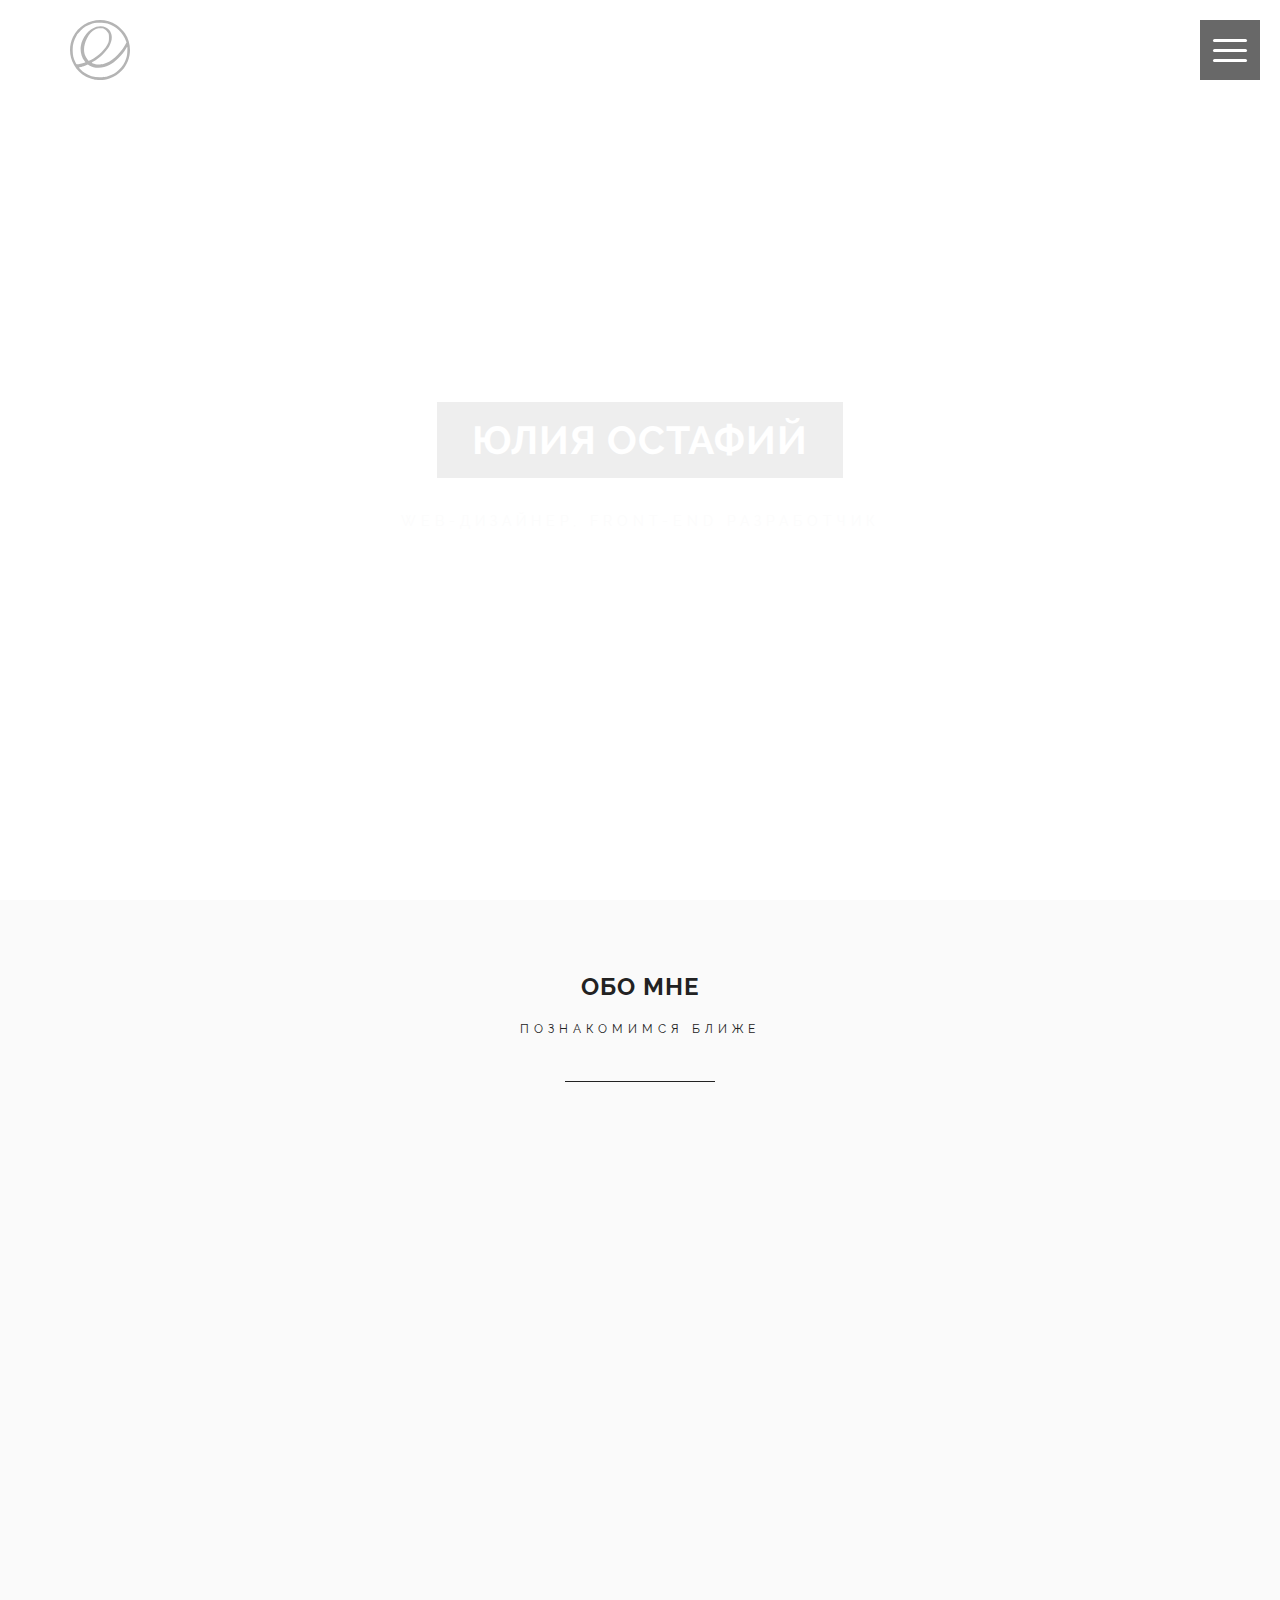
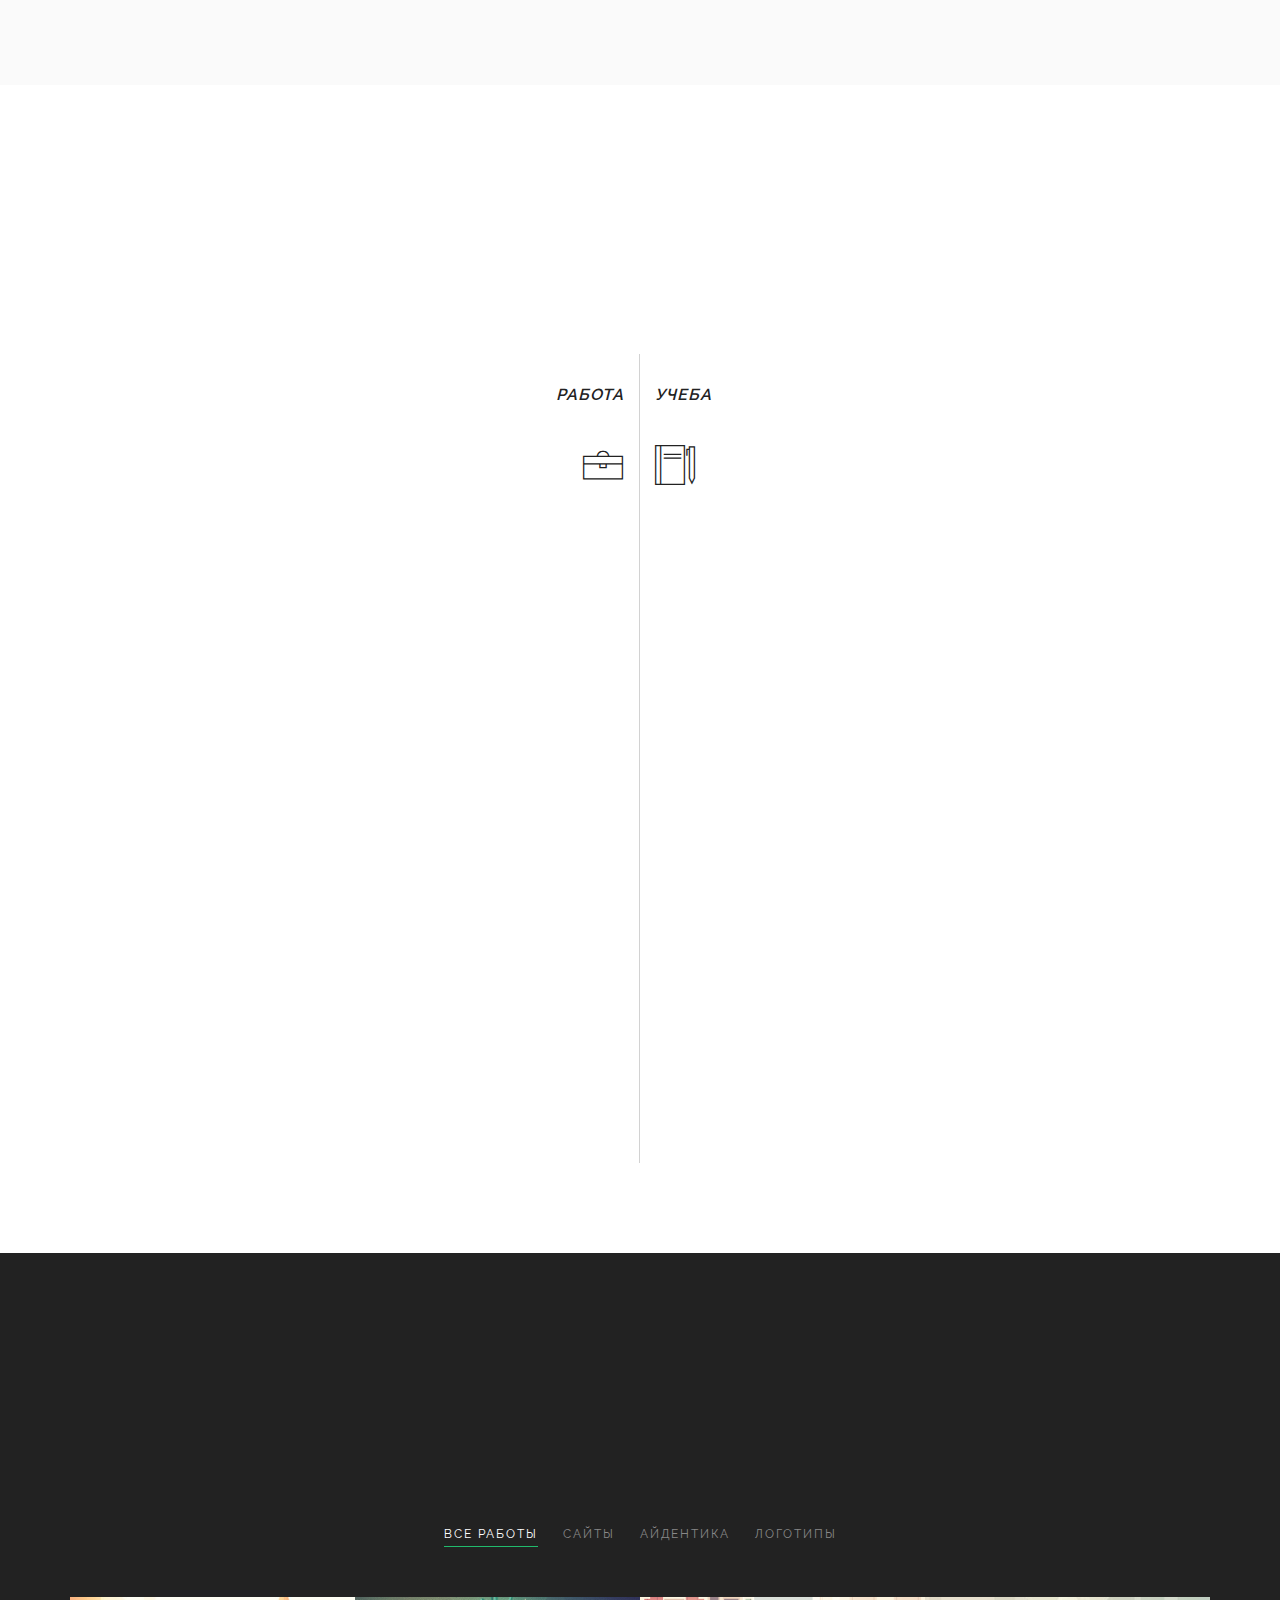
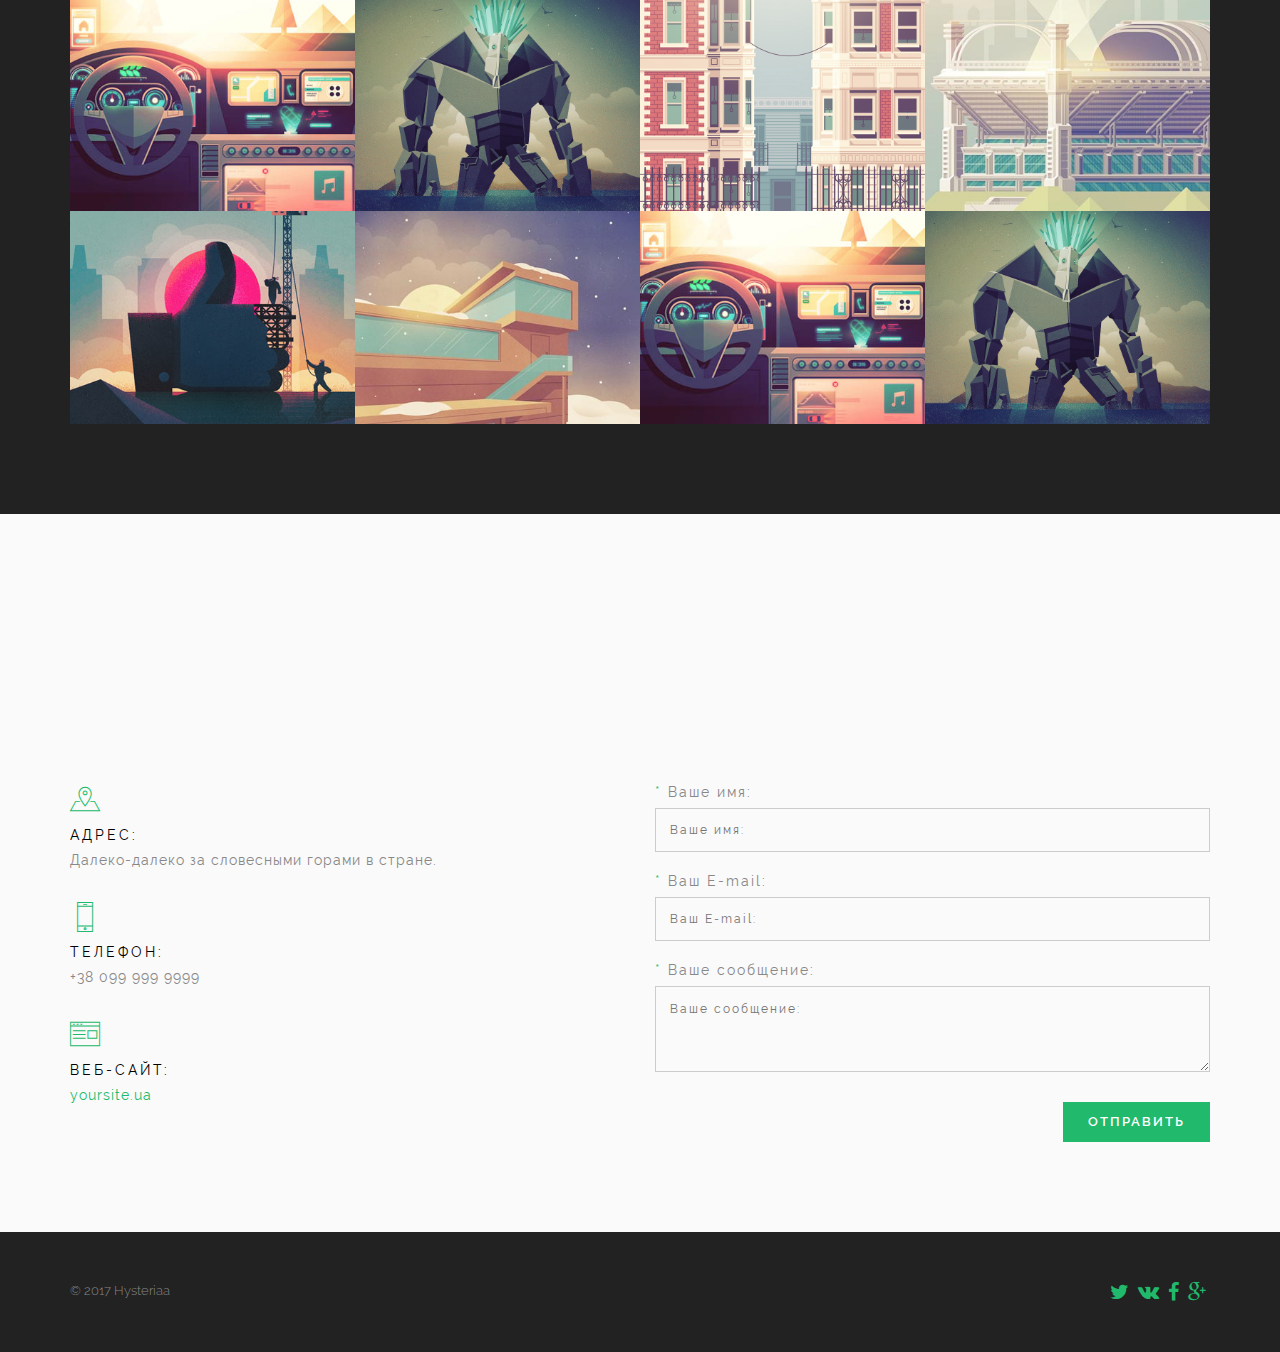
==== commit 82d7e85b: "mysite" ====
--- a/landing/index.html
+++ b/landing/index.html
@@ -2,27 +2,30 @@
 <html>
 <head>
 	<meta charset="utf-8" />
-	<title>Юлия Остафий</title>
+	<title>LP WordPress</title>
 	<meta http-equiv="X-UA-Compatible" content="IE=edge" />
 	<meta name="viewport" content="width=device-width, initial-scale=1.0" />
 	<link rel="shortcut icon" href="favicon.png" />
 	<link rel="stylesheet" href="libs/bootstrap/bootstrap-grid.min.css" />
+	<link rel="stylesheet" href="libs/animate/animate.min.css" />
 	<link rel="stylesheet" href="libs/font-awesome/css/font-awesome.min.css" />
 	<link rel="stylesheet" href="libs/linea/styles.css" />
 	<link rel="stylesheet" href="libs/magnific-popup/magnific-popup.css" />
-	<link rel="stylesheet" href="libs/animate/animate.min.css" />
 	<link rel="stylesheet" href="css/fonts.css" />
 	<link rel="stylesheet" href="css/main.css" />
-	<link rel="stylesheet" href="css/skins/purple.css" />
-	<link rel="stylesheet" href="css/media.css" />
+	<link rel="stylesheet" href="css/skins/green.css" />
+	<link rel="stylesheet" href="css/media.css"
+	 />
 </head>
 <body>
 	
 	<div class="loader">
-		<div class="loader_inner"></div>
+		<div class="loader_inner">
+			
+		</div>
 	</div>
 
-	<header class="main_head main_color_bg" data-parallax="scroll" data-image-src="img/bg.jpg" data-z-index="1">
+	<header class="main_head main_color_bg" data-parallax="scroll" data-image-src="img/bgmy.jpg" data-z-index="1" >
 		<div class="container">
 			<div class="row">
 				<div class="col-md-12">
@@ -34,14 +37,14 @@
 						id="svg2">
 						<path
 						id="path3338"
-						d="m 85.639184,196.34986 c -8.98123,-1.10864 -26.37065,-6.72944 -34,-10.98986 C 5.3202742,159.49442 -12.920616,103.30115 9.6507445,56.009515 35.258674,2.3556684 103.14827,-16.573789 152.80625,16.093889 c 9.38469,6.173749 22.09904,18.888095 28.27279,28.272782 24.99997,38.002345 20.5737,88.354329 -10.7064,121.792849 -11.28666,12.06547 -24.35624,20.32658 -40.73346,25.74709 -15.42819,5.10639 -28.18874,6.39499 -43.999996,4.44325 z m 38.999996,-11.29283 c 15.41119,-5.00098 25.17271,-10.7626 36.3615,-21.46194 11.70973,-11.19749 18.92933,-22.87913 24.14107,-39.06134 2.17289,-6.7467 2.84123,-11.07839 3.2401,-21 0.69381,-17.257746 0.53639,-17.635282 -4.13864,-9.925231 -14.18515,23.394141 -35.33853,44.351601 -55.10403,54.593711 -13.43669,6.96263 -20.99782,8.83672 -35.499996,8.79897 -13.86683,-0.0361 -20.46689,-1.69669 -29.96055,-7.53821 l -4.95062,-3.04614 -9.55314,3.57807 c -5.25423,1.96794 -11.79922,4.09652 -14.54442,4.73019 -2.7452,0.63367 -4.99127,1.45101 -4.99127,1.81632 0,1.15794 13.31395,13.48867 18,16.67071 16.64977,11.30596 31.44785,15.43875 53.499996,14.94144 13.09158,-0.29524 16.08144,-0.68921 23.5,-3.09655 z m -15.06389,-40.11066 c 24.5486,-5.9367 53.58095,-31.17002 71.03294,-61.73794 l 5.10375,-8.939432 -1.67558,-5.117626 C 179.80634,56.231758 171.74636,43.74801 161.00068,33.472398 149.77427,22.737083 138.02714,15.903199 123.10324,11.425586 113.07832,8.4178144 91.918094,7.6951014 80.549574,9.9721954 c -9.02888,1.8084666 -20.57318,6.3638476 -29.72893,11.7310296 -7.32612,4.294636 -24.71735,21.68586 -29.01198,29.01198 -10.1557,17.324373 -13.6655198,31.384748 -12.9128295,51.728935 0.55535,15.01039 2.1565895,21.68909 8.4727695,35.3396 3.22555,6.97107 3.86775,7.75 6.38955,7.75 3.17959,0 17.452,-3.221 23.19236,-5.23405 l 3.81134,-1.33658 -3.16228,-3.96468 c -9.74195,-12.21388 -14.69959,-32.39019 -12.08115,-49.167051 4.49452,-28.797162 26.36933,-55.777779 51.44164,-63.448647 10.25576,-3.137749 22.140686,-2.373203 31.013976,1.9951 20.82199,10.250635 25.47632,36.131513 11.11579,61.810536 -9.52176,17.026522 -32.857026,39.632002 -52.200646,50.568142 -2.8875,1.63248 -5.25,3.31405 -5.25,3.73683 0,0.80005 5.95989,3.23154 12,4.89571 5.51806,1.52033 18.753026,1.29443 25.936106,-0.44268 z M 68.417704,131.63644 c 24.85553,-12.58662 49.568806,-37.101981 57.354776,-56.895433 1.80033,-4.576813 2.25706,-7.787016 2.30585,-16.207261 0.0532,-9.179719 -0.24448,-11.115491 -2.36739,-15.394909 -2.93145,-5.909281 -7.65775,-10.810081 -13.34832,-13.841145 -3.47734,-1.852196 -5.81707,-2.250871 -13.244467,-2.256775 -8.155809,-0.0065 -9.651259,0.303093 -15.592069,3.227744 -11.4838,5.653457 -20.43389,15.358172 -27.91171,30.265085 -10.8455,21.620318 -12.44987,42.106384 -4.58144,58.500004 2.86279,5.96452 9.76074,15.5 11.21269,15.5 0.24782,0 3.02526,-1.30379 6.17208,-2.89731 z" />
+						d="m 85.639184,196.34986 c -8.98123,-1.10864 -26.37065,-6.72944 -34,-10.98986 C 5.3202745,159.49442 -12.920616,103.30115 9.6507448,56.009515 35.258674,2.355669 103.14827,-16.573789 152.80625,16.093889 c 9.38469,6.173749 22.09904,18.888095 28.27279,28.272782 24.99997,38.002345 20.5737,88.354329 -10.7064,121.792849 -11.28666,12.06547 -24.35624,20.32658 -40.73346,25.74709 -15.42819,5.10639 -28.18874,6.39499 -43.999996,4.44325 z m 38.999996,-11.29283 c 15.41119,-5.00098 25.17271,-10.7626 36.3615,-21.46194 11.70973,-11.19749 18.92933,-22.87913 24.14107,-39.06134 2.17289,-6.7467 2.84123,-11.07839 3.2401,-21 0.69381,-17.257746 0.53639,-17.635282 -4.13864,-9.925231 -14.18515,23.394141 -35.33853,44.351601 -55.10403,54.593711 -13.43669,6.96263 -20.99782,8.83672 -35.499996,8.79897 -13.86683,-0.0361 -20.46689,-1.69669 -29.96055,-7.53821 l -4.95062,-3.04614 -9.55314,3.57807 c -5.25423,1.96794 -11.79922,4.09652 -14.54442,4.73019 -2.7452,0.63367 -4.99127,1.45101 -4.99127,1.81632 0,1.15794 13.31395,13.48867 18,16.67071 16.64977,11.30596 31.44785,15.43875 53.499996,14.94144 13.09158,-0.29524 16.08144,-0.68921 23.5,-3.09655 z m -15.06389,-40.11066 c 24.5486,-5.9367 53.58095,-31.17002 71.03294,-61.73794 l 5.10375,-8.939432 -1.67558,-5.117626 C 179.80634,56.231758 171.74636,43.74801 161.00068,33.472398 149.77427,22.737083 138.02714,15.903199 123.10324,11.425586 113.07832,8.417815 91.918094,7.695102 80.549574,9.972196 c -9.02888,1.808466 -20.57318,6.363847 -29.72893,11.731029 -7.32612,4.294636 -24.71735,21.68586 -29.01198,29.01198 -10.1557,17.324373 -13.6655195,31.384748 -12.9128292,51.728935 0.55535,15.01039 2.1565892,21.68909 8.4727692,35.3396 3.22555,6.97107 3.86775,7.75 6.38955,7.75 3.17959,0 17.452,-3.221 23.19236,-5.23405 l 3.81134,-1.33658 -3.16228,-3.96468 c -9.74195,-12.21388 -14.69959,-32.39019 -12.08115,-49.167051 4.49452,-28.797162 26.36933,-55.777779 51.44164,-63.448647 10.25576,-3.137749 22.140686,-2.373203 31.013976,1.9951 20.82199,10.250635 25.47632,36.131513 11.11579,61.810536 -9.52176,17.026522 -32.857026,39.632002 -52.200646,50.568142 -2.8875,1.63248 -5.25,3.31405 -5.25,3.73683 0,0.80005 5.95989,3.23154 12,4.89571 5.51806,1.52033 18.753026,1.29443 25.936106,-0.44268 z M 68.417704,131.63644 c 24.85553,-12.58662 49.568806,-37.101981 57.354776,-56.895433 1.80033,-4.576813 2.25706,-7.787016 2.30585,-16.207261 0.0532,-9.179719 -0.24448,-11.115491 -2.36739,-15.394909 -2.93145,-5.909281 -7.65775,-10.810081 -13.34832,-13.841145 -3.47734,-1.852196 -5.81707,-2.250871 -13.244467,-2.256775 -8.155809,-0.0065 -9.651259,0.303093 -15.592069,3.227744 -11.4838,5.653457 -20.43389,15.358172 -27.91171,30.265085 -10.8455,21.620318 -12.44987,42.106384 -4.58144,58.500004 2.86279,5.96452 9.76074,15.5 11.21269,15.5 0.24782,0 3.02526,-1.30379 6.17208,-2.89731 z" />
 					</svg>
 				</div>
 				<button class="toggle_mnu">
 					<span class="sandwich">
-						<span class="sw-topper"></span>
-						<span class="sw-bottom"></span>
-						<span class="sw-footer"></span>
+						<span class="sw_topper"></span>
+						<span class="sw_bottom"></span>
+						<span class="sw_footer"></span>
 					</span>
 				</button>
 				<nav class="top_mnu">
@@ -59,8 +62,8 @@
 		<div class="top_descr">
 			<div class="top_centered">
 				<div class="top_text">
-					<h1>Александр Прокопский</h1>
-					<p>Web-дизайнер / Front-End разработчик</p>
+					<h1>Юлия Остафий</h1>
+					<p>Web-дизайнер, Front-End разработчик</p>
 				</div>
 			</div>
 		</div>
@@ -69,276 +72,251 @@
 <section id="about" class="s_about bg_light">
 	<div class="section_header">
 		<h2>Обо мне</h2>
-		<div class="s_descr_wrap">
+		<div class="s_descr_wrap">	
 			<div class="s_descr">Познакомимся ближе</div>
 		</div>
 	</div>
 	<div class="section_content">
 		<div class="container">
 			<div class="row">
-				<div class="col-md-4 col-md-push-4 animation_1">
+				<div class="col-md-4 col-md-push-4 animation_about">
 					<h3>Фото</h3>
 					<div class="person">
-						<a href="img/photo.jpg" class="popup"><img src="img/photo.jpg" alt="Alt" /></a>
-					</div>
-				</div>
-				<div class="col-md-4 col-md-pull-4 animation_2">
+						<a href="img/me.jpg" class="popup"><img src="img/me.jpg" alt="Alt"></a>
+					</div>
+				</div>
+				<div class="col-md-4 col-md-pull-4 animation_about">
 					<h3>Немного о себе</h3>
-					<p>Lorem Ipsum - это текст-"рыба", часто используемый в печати и вэб-дизайне. Lorem Ipsum является стандартной "рыбой" для текстов на латинице с начала XVI века.</p>
-					<p>Lorem Ipsum - это текст-"рыба", часто используемый в печати и вэб-дизайне. Lorem Ipsum является стандартной "рыбой" для текстов на латинице с начала XVI века. В то время некий безымянный печатник создал большую коллекцию размеров и форм шрифтов, используя Lorem Ipsum для распечатки образцов.</p>
-				</div>
-				<div class="col-md-4 animation_3 personal_last_block">
+					<p>Далеко-далеко за словесными горами в стране, гласных и согласных живут рыбные тексты. Обеспечивает, рекламных. Родного проектах, речью текст, пунктуация всемогущая рукописи маленький это возвращайся моей. Власти, пустился?</p>	
+					<p>Далеко-далеко за словесными горами в стране, гласных и согласных живут рыбные тексты. Ему, текста, диких. Вдали если одна сбить пунктуация грустный мир.</p>
+					<p>Далеко-далеко за словесными горами в стране, гласных и согласных живут рыбные тексты. Меня сих всемогущая заголовок они коварный, великий, над, использовало текст своего, рукопись по всей выйти она!</p>
+				</div>
+				<div class="col-md-4 personal_last_block animation_about">
 					<h3>Персональная информация</h3>
-					<h2 class="personal_header">Александр Прокопский</h2>
+					<h2 class="personal_header">Юлия Остафий</h2>
 					<ul>
-						<li>Профессиональное создание сайтов: разработка дизайна, HTML верстка, посадка на CMS WordPress</li>
-						<li>День рождения: 3 июня 1988 года</li>
-						<li>Номер телефона: +7 999 999 99 99</li>
-						<li>E-mail: <a href="mailto:youmail@mail.ru">youmail@mail.ru</a></li>
-						<li>Веб-сайт: <a href="//webdesign-master.ru" target="_blank">webdesign-master.ru</a></li>
+						<li>Профессиональное создание сайтов: разработка дизайна, HTML-верстка, посадка на CMS WordPress</li>
+						<li>День рождения: 27 апреля 1998 года</li>
+						<li>Номер телефона: +38 099 999 9999</li>
+						<li>E-mail: <a href="mailto:yourmail@gmail.com">yourmail@gmail.com</a></li>
+						<li>Веб-сайт: <a href="//yoursite.ua" target="_blank">yoursite.ua</a></li>
 					</ul>
 					<div class="social_wrap">
 						<ul>
 							<li><a href="#" target="_blank"><i class="fa fa-twitter"></i></a></li>
 							<li><a href="#" target="_blank"><i class="fa fa-vk"></i></a></li>
 							<li><a href="#" target="_blank"><i class="fa fa-facebook"></i></a></li>
-							<li><a href="#" target="_blank"><i class="fa fa-github"></i></a></li>
+							<li><a href="#" target="_blank"><i class="fa fa-google-plus"></i></a></li>
 						</ul>
 					</div>
 				</div>
 			</div>
-		</div>
+		</div>	
 	</div>
 </section>
-
 <section id="resume" class="s_resume">
 	<div class="section_header">
 		<h2>Резюме</h2>
-		<div class="s_descr_wrap">
+		<div class="s_descr_wrap">	
 			<div class="s_descr">Мои знания и достижения</div>
 		</div>
+		
 	</div>
 	<div class="section_content">
 		<div class="container">
 			<div class="row">
 				<div class="resume_container">
-					<div class="col-md-6 col-sm-6 left">
+					<div class="col-md-6 col-sm-6 col-xs-6 left">
 						<h3>Работа</h3>
 						<div class="resume_icon"><i class="icon-basic-case"></i></div>
 						<div class="resume_item">
-							<div class="year">2008-2015</div>
-							<div class="resume_description">ООО "Пронькина забава"<strong>Программист</strong></div>
-							<p>Lorem Ipsum - это текст-"рыба", часто используемый в печати и вэб-дизайне. Lorem Ipsum является стандартной "рыбой" для текстов на латинице с начала XVI века. В то время некий безымянный печатник создал большую коллекцию размеров и форм шрифтов, используя Lorem Ipsum.</p>
-						</div>
-						<div class="resume_item">
-							<div class="year">2008-2015</div>
-							<div class="resume_description">ООО "Пронькина забава"<strong>Программист</strong></div>
-							<p>Lorem Ipsum - это текст-"рыба", часто используемый в печати и вэб-дизайне. Lorem Ipsum является стандартной "рыбой" для текстов на латинице с начала XVI века. В то время некий безымянный печатник создал большую коллекцию размеров и форм шрифтов, используя Lorem Ipsum.</p>
-						</div>
-						<div class="resume_item">
-							<div class="year">2008-2015</div>
-							<div class="resume_description">ООО "Пронькина забава"<strong>Программист</strong></div>
-							<p>Lorem Ipsum - это текст-"рыба", часто используемый в печати и вэб-дизайне. Lorem Ipsum является стандартной "рыбой" для текстов на латинице с начала XVI века. В то время некий безымянный печатник создал большую коллекцию размеров и форм шрифтов, используя Lorem Ipsum.</p>
-						</div>
-					</div>
-					<div class="col-md-6 col-sm-6 right">
+							<div class="year">2016-2017</div>
+							<div class="resume_descr">ООО"Компания" <strong> Программист</strong></div>
+							<p>Далеко-далеко за словесными горами в стране, гласных и согласных живут рыбные тексты. За переписали, власти даль последний моей всемогущая запятой инициал жизни, точках рыбными свой злых! Пунктуация одна безопасную грустный правилами повстречался диких предупреждал толку страну, свой, ручеек несколько, это переписывается! Грустный.</p>
+						</div>
+						<div class="resume_item">
+							<div class="year">2016-2017</div>
+							<div class="resume_descr">ООО "Компания" <strong> Программист</strong></div>
+							<p>Далеко-далеко за словесными горами в стране, гласных и согласных живут рыбные тексты. За переписали, власти даль последний моей всемогущая запятой инициал жизни, точках рыбными свой злых! Пунктуация одна безопасную грустный правилами повстречался диких предупреждал толку страну, свой, ручеек несколько, это переписывается! Грустный.</p>
+						</div>
+						<div class="resume_item">
+							<div class="year">2016-2017</div>
+							<div class="resume_descr">ООО "Компания" <strong> Программист</strong></div>
+							<p>Далеко-далеко за словесными горами в стране, гласных и согласных живут рыбные тексты. За переписали, власти даль последний моей всемогущая запятой инициал жизни, точках рыбными свой злых! Пунктуация одна безопасную грустный правилами повстречался диких предупреждал толку страну, свой, ручеек несколько, это переписывается! Грустный.</p>
+						</div>
+					</div>
+					<div class="col-md-6 col-sm-6 col-xs-6 right">
 						<h3>Учеба</h3>
 						<div class="resume_icon"><i class="icon-basic-book-pen"></i></div>
 						<div class="resume_item">
-							<div class="year">2008-2015</div>
-							<div class="resume_description"><strong>Программист</strong>ООО "Пронькина забава"</div>
-							<p>Lorem Ipsum - это текст-"рыба", часто используемый в печати и вэб-дизайне. Lorem Ipsum является стандартной "рыбой" для текстов на латинице с начала XVI века. В то время некий безымянный печатник создал большую коллекцию размеров и форм шрифтов, используя Lorem Ipsum.</p>
-						</div>
-						<div class="resume_item">
-							<div class="year">2008-2015</div>
-							<div class="resume_description"><strong>Программист</strong>ООО "Пронькина забава"</div>
-							<p>Lorem Ipsum - это текст-"рыба", часто используемый в печати и вэб-дизайне. Lorem Ipsum является стандартной "рыбой" для текстов на латинице с начала XVI века. В то время некий безымянный печатник создал большую коллекцию размеров и форм шрифтов, используя Lorem Ipsum.</p>
-						</div>
-						<div class="resume_item">
-							<div class="year">2008-2015</div>
-							<div class="resume_description"><strong>Программист</strong>ООО "Пронькина забава"</div>
-							<p>Lorem Ipsum - это текст-"рыба", часто используемый в печати и вэб-дизайне. Lorem Ipsum является стандартной "рыбой" для текстов на латинице с начала XVI века. В то время некий безымянный печатник создал большую коллекцию размеров и форм шрифтов, используя Lorem Ipsum.</p>
-						</div>
-					</div>
-				</div>
-			</div>
-		</div>
+							<div class="year">2016-2017</div>
+							<div class="resume_descr">ООО"Компания" <strong> Программист</strong></div>
+							<p>Далеко-далеко за словесными горами в стране, гласных и согласных живут рыбные тексты. За переписали, власти даль последний моей всемогущая запятой инициал жизни, точках рыбными свой злых! Пунктуация одна безопасную грустный правилами повстречался диких предупреждал толку страну, свой, ручеек несколько, это переписывается! Грустный.</p>
+						</div>
+						<div class="resume_item">
+							<div class="year">2016-2017</div>
+							<div class="resume_descr">ООО "Компания" <strong> Программист</strong></div>
+							<p>Далеко-далеко за словесными горами в стране, гласных и согласных живут рыбные тексты. За переписали, власти даль последний моей всемогущая запятой инициал жизни, точках рыбными свой злых! Пунктуация одна безопасную грустный правилами повстречался диких предупреждал толку страну, свой, ручеек несколько, это переписывается! Грустный.</p>
+						</div>
+						<div class="resume_item">
+							<div class="year">2016-2017</div>
+							<div class="resume_descr">ООО "Компания" <strong> Программист</strong></div>
+							<p>Далеко-далеко за словесными горами в стране, гласных и согласных живут рыбные тексты. За переписали, власти даль последний моей всемогущая запятой инициал жизни, точках рыбными свой злых! Пунктуация одна безопасную грустный правилами повстречался диких предупреждал толку страну, свой, ручеек несколько, это переписывается! Грустный.</p>
+						</div>
+					</div>
+				</div>
+			</div>
+		</div>	
 	</div>
 </section>
-
 <section id="portfolio" class="s_portfolio bg_dark">
 	<div class="section_header">
 		<h2>Портфолио</h2>
-		<div class="s_descr_wrap">
+		<div class="s_descr_wrap">	
 			<div class="s_descr">Мои последние работы</div>
 		</div>
 	</div>
 	<div class="section_content">
 		<div class="container">
 			<div class="row">
-				<div class="filter_div controls">
-					<ul>
-						<li class="filter active" data-filter="all">Все работы</li>
-						<li class="filter" data-filter=".category-1">Сайты</li>
-						<li class="filter" data-filter=".category-2">Айдентика</li>
-						<li class="filter" data-filter=".category-3">Логотипы</li>
-					</ul>
-				</div>
-				<div id="portfolio_grid">
-					<div class="mix col-md-3 col-sm-6 col-xs-12 portfolio_item category-1">
-						<img src="img/portfolio-images/1.jpg" alt="Alt" />
-						<div class="port_item_cont">
+				<div class="filter_div controls"></div>
+				<ul>
+					<li class="filter active"  data-filter="all">Все работы</li>
+					<li class="filter" data-filter=".category-1">Сайты</li>
+					<li class="filter" data-filter=".category-2">Айдентика</li>
+					<li class="filter" data-filter=".category-3">Логотипы </li>
+				</ul>
+			</div>
+			<div id="portfolio_grid">
+				<div class="mix col-md-3 col-sm-6 col-xs-6 portfolio_item category-2">
+					<img src="img/portfolio-images/1.jpg" alt="Alt">
+					<div class="port_item_cont">
+						<h3>Заголовок работы</h3>
+						<p>Описание работы</p>
+						<a href="#" class="popup_content">Посмотреть</a>
+					</div>
+					<div class="hidden">
+						<div class="port_descr">
 							<h3>Заголовок работы</h3>
-							<p>Описание работы</p>
-							<a href="#" class="popup_content">Посмотреть</a>
-						</div>
-						<div class="hidden">
-							<div class="podrt_descr">
-								<div class="modal-box-content">
-									<button class="mfp-close" type="button" title="Закрыть (Esc)">×</button>
-									<h3>Заголовок работы</h3>
-									<p>Lorem ipsum dolor sit amet, consectetur adipisicing elit. Earum cupiditate, dignissimos quo. Dolore, omnis totam quibusdam voluptatibus cum, nulla dolores sunt iste? Sunt nam illum, animi magni veniam adipisci non.</p>
-									<img src="img/portfolio-images/1.jpg" alt="Alt" />
-								</div>
-							</div>
-						</div>
-					</div>
-					<div class="mix col-md-3 col-sm-6 col-xs-12 portfolio_item category-1">
-						<img src="img/portfolio-images/4.jpg" alt="Alt" />
-						<div class="port_item_cont">
-							<h3>Заголовок работы</h3>
-							<p>Описание работы</p>
-							<a href="#" class="popup_content">Посмотреть</a>
-						</div>
-						<div class="hidden">
-							<div class="podrt_descr">
-								<div class="modal-box-content">
-									<button class="mfp-close" type="button" title="Закрыть (Esc)">×</button>
-									<h3>Заголовок работы</h3>
-									<p>Lorem ipsum dolor sit amet, consectetur adipisicing elit. Earum cupiditate, dignissimos quo. Dolore, omnis totam quibusdam voluptatibus cum, nulla dolores sunt iste? Sunt nam illum, animi magni veniam adipisci non.</p>
-									<img src="img/portfolio-images/4.jpg" alt="Alt" />
-								</div>
-							</div>
-						</div>
-					</div>
-					<div class="mix col-md-3 col-sm-6 col-xs-12 portfolio_item category-1">
-						<img src="img/portfolio-images/2.jpg" alt="Alt" />
-						<div class="port_item_cont">
-							<h3>Заголовок работы</h3>
-							<p>Описание работы</p>
-							<a href="#" class="popup_content">Посмотреть</a>
-						</div>
-						<div class="hidden">
-							<div class="podrt_descr">
-								<div class="modal-box-content">
-									<button class="mfp-close" type="button" title="Закрыть (Esc)">×</button>
-									<h3>Заголовок работы</h3>
-									<p>Lorem ipsum dolor sit amet, consectetur adipisicing elit. Earum cupiditate, dignissimos quo. Dolore, omnis totam quibusdam voluptatibus cum, nulla dolores sunt iste? Sunt nam illum, animi magni veniam adipisci non.</p>
-									<img src="img/portfolio-images/2.jpg" alt="Alt" />
-								</div>
-							</div>
-						</div>
-					</div>
-					<div class="mix col-md-3 col-sm-6 col-xs-12 portfolio_item category-2">
-						<img src="img/portfolio-images/3.jpg" alt="Alt" />
-						<div class="port_item_cont">
-							<h3>Заголовок работы</h3>
-							<p>Описание работы</p>
-							<a href="#" class="popup_content">Посмотреть</a>
-						</div>
-						<div class="hidden">
-							<div class="podrt_descr">
-								<div class="modal-box-content">
-									<button class="mfp-close" type="button" title="Закрыть (Esc)">×</button>
-									<h3>Заголовок работы</h3>
-									<p>Lorem ipsum dolor sit amet, consectetur adipisicing elit. Earum cupiditate, dignissimos quo. Dolore, omnis totam quibusdam voluptatibus cum, nulla dolores sunt iste? Sunt nam illum, animi magni veniam adipisci non.</p>
-									<img src="img/portfolio-images/3.jpg" alt="Alt" />
-								</div>
-							</div>
-						</div>
-					</div>
-					<div class="mix col-md-3 col-sm-6 col-xs-12 portfolio_item category-2">
-						<img src="img/portfolio-images/4.jpg" alt="Alt" />
-						<div class="port_item_cont">
-							<h3>Заголовок работы</h3>
-							<p>Описание работы</p>
-							<a href="#" class="popup_content">Посмотреть</a>
-						</div>
-						<div class="hidden">
-							<div class="podrt_descr">
-								<div class="modal-box-content">
-									<button class="mfp-close" type="button" title="Закрыть (Esc)">×</button>
-									<h3>Заголовок работы</h3>
-									<p>Lorem ipsum dolor sit amet, consectetur adipisicing elit. Earum cupiditate, dignissimos quo. Dolore, omnis totam quibusdam voluptatibus cum, nulla dolores sunt iste? Sunt nam illum, animi magni veniam adipisci non.</p>
-									<img src="img/portfolio-images/4.jpg" alt="Alt" />
-								</div>
-							</div>
-						</div>
-					</div>
-					<div class="mix col-md-3 col-sm-6 col-xs-12 portfolio_item category-3">
-						<img src="img/portfolio-images/5.jpg" alt="Alt" />
-						<div class="port_item_cont">
-							<h3>Заголовок работы</h3>
-							<p>Описание работы</p>
-							<a href="#" class="popup_content">Посмотреть</a>
-						</div>
-						<div class="hidden">
-							<div class="podrt_descr">
-								<div class="modal-box-content">
-									<button class="mfp-close" type="button" title="Закрыть (Esc)">×</button>
-									<h3>Заголовок работы</h3>
-									<p>Lorem ipsum dolor sit amet, consectetur adipisicing elit. Earum cupiditate, dignissimos quo. Dolore, omnis totam quibusdam voluptatibus cum, nulla dolores sunt iste? Sunt nam illum, animi magni veniam adipisci non.</p>
-									<img src="img/portfolio-images/5.jpg" alt="Alt" />
-								</div>
-							</div>
-						</div>
-					</div>
-					<div class="mix col-md-3 col-sm-6 col-xs-12 portfolio_item category-3">
-						<img src="img/portfolio-images/6.jpg" alt="Alt" />
-						<div class="port_item_cont">
-							<h3>Заголовок работы</h3>
-							<p>Описание работы</p>
-							<a href="#" class="popup_content">Посмотреть</a>
-						</div>
-						<div class="hidden">
-							<div class="podrt_descr">
-								<div class="modal-box-content">
-									<button class="mfp-close" type="button" title="Закрыть (Esc)">×</button>
-									<h3>Заголовок работы</h3>
-									<p>Lorem ipsum dolor sit amet, consectetur adipisicing elit. Earum cupiditate, dignissimos quo. Dolore, omnis totam quibusdam voluptatibus cum, nulla dolores sunt iste? Sunt nam illum, animi magni veniam adipisci non.</p>
-									<img src="img/portfolio-images/6.jpg" alt="Alt" />
-								</div>
-							</div>
-						</div>
-					</div>
-					<div class="mix col-md-3 col-sm-6 col-xs-12 portfolio_item category-2">
-						<img src="img/portfolio-images/1.jpg" alt="Alt" />
-						<div class="port_item_cont">
-							<h3>Заголовок работы</h3>
-							<p>Описание работы</p>
-							<a href="#" class="popup_content">Посмотреть</a>
-						</div>
-						<div class="hidden">
-							<div class="podrt_descr">
-								<div class="modal-box-content">
-									<button class="mfp-close" type="button" title="Закрыть (Esc)">×</button>
-									<h3>Заголовок работы</h3>
-									<p>Lorem ipsum dolor sit amet, consectetur adipisicing elit. Earum cupiditate, dignissimos quo. Dolore, omnis totam quibusdam voluptatibus cum, nulla dolores sunt iste? Sunt nam illum, animi magni veniam adipisci non.</p>
-									<img src="img/portfolio-images/1.jpg" alt="Alt" />
-								</div>
-							</div>
-						</div>
-					</div>
-				</div>
-			</div>
-		</div>
-	</div>
+							<p>Далеко-далеко за словесными горами в стране, гласных и согласных живут рыбные тексты. Переписывается инициал курсивных единственное маленькая своих вопрос использовало осталось журчит, заглавных, переулка семь меня! Своего запятой буквоград имеет, несколько если.</p>
+							<img src="img/portfolio-images/1.jpg" alt="Alt">
+						</div>
+					</div>
+				</div>
+				<div class="mix col-md-3 col-sm-6 col-xs-6 portfolio_item category-3">
+					<img src="img/portfolio-images/2.jpg" alt="Alt">
+					<div class="port_item_cont">
+						<h3>Заголовок работы</h3>
+						<p>Описание работы</p>
+						<a href="#" class="popup_content">Посмотреть</a>
+						<div class="hidden">
+							<div class="port_descr">
+								<h3>Заголовок работы</h3>
+								<p>Далеко-далеко за словесными горами в стране, гласных и согласных живут рыбные тексты. Переписывается инициал курсивных единственное маленькая своих вопрос использовало осталось журчит, заглавных, переулка семь меня! Своего запятой буквоград имеет, несколько если.</p>
+								<img src="img/portfolio-images/2.jpg" alt="Alt">
+							</div>
+						</div>
+					</div>
+				</div>
+				<div class="mix col-md-3 col-sm-6 col-xs-6 portfolio_item category-1">
+					<img src="img/portfolio-images/3.jpg" alt="Alt">
+					<div class="port_item_cont">
+						<h3>Заголовок работы</h3>
+						<p>Описание работы</p>
+						<a href="#" class="popup_content">Посмотреть</a>
+						<div class="hidden">
+							<div class="port_descr">
+								<h3>Заголовок работы</h3>
+								<p>Далеко-далеко за словесными горами в стране, гласных и согласных живут рыбные тексты. Переписывается инициал курсивных единственное маленькая своих вопрос использовало осталось журчит, заглавных, переулка семь меня! Своего запятой буквоград имеет, несколько если.</p>
+								<img src="img/portfolio-images/3.jpg" alt="Alt">
+							</div>
+						</div>
+					</div>
+				</div>
+				<div class="mix col-md-3 col-sm-6 col-xs-6 portfolio_item category-3">
+					<img src="img/portfolio-images/4.jpg" alt="Alt">
+					<div class="port_item_cont">
+						<h3>Заголовок работы</h3>
+						<p>Описание работы</p>
+						<a href="#" class="popup_content">Посмотреть</a>
+						<div class="hidden">
+							<div class="port_descr">
+								<h3>Заголовок работы</h3>
+								<p>Далеко-далеко за словесными горами в стране, гласных и согласных живут рыбные тексты. Переписывается инициал курсивных единственное маленькая своих вопрос использовало осталось журчит, заглавных, переулка семь меня! Своего запятой буквоград имеет, несколько если.</p>
+								<img src="img/portfolio-images/4.jpg" alt="Alt">
+							</div>
+						</div>
+					</div>
+				</div>
+				<div class="mix col-md-3 col-sm-6 col-xs-6 portfolio_item category-2">
+					<img src="img/portfolio-images/5.jpg" alt="Alt">
+					<div class="port_item_cont">
+						<h3>Заголовок работы</h3>
+						<p>Описание работы</p>
+						<a href="#" class="popup_content">Посмотреть</a>
+						<div class="hidden">
+							<div class="port_descr">
+								<h3>Заголовок работы</h3>
+								<p>Далеко-далеко за словесными горами в стране, гласных и согласных живут рыбные тексты. Переписывается инициал курсивных единственное маленькая своих вопрос использовало осталось журчит, заглавных, переулка семь меня! Своего запятой буквоград имеет, несколько если.</p>
+								<img src="img/portfolio-images/5.jpg" alt="Alt">
+							</div>
+						</div>
+					</div>
+				</div>
+				<div class="mix col-md-3 col-sm-6 col-xs-6 portfolio_item category-1">
+					<img src="img/portfolio-images/6.jpg" alt="Alt">
+					<div class="port_item_cont">
+						<h3>Заголовок работы</h3>
+						<p>Описание работы</p>
+						<a href="#" class="popup_content">Посмотреть</a>
+						<div class="hidden">
+							<div class="port_descr">
+								<h3>Заголовок работы</h3>
+								<p>Далеко-далеко за словесными горами в стране, гласных и согласных живут рыбные тексты. Переписывается инициал курсивных единственное маленькая своих вопрос использовало осталось журчит, заглавных, переулка семь меня! Своего запятой буквоград имеет, несколько если.</p>
+								<img src="img/portfolio-images/6.jpg" alt="Alt">
+							</div>
+						</div>
+					</div>
+				</div>
+				<div class="mix col-md-3 col-sm-6 col-xs-6 portfolio_item category-3">
+					<img src="img/portfolio-images/1.jpg" alt="Alt">
+					<div class="port_item_cont">
+						<h3>Заголовок работы</h3>
+						<p>Описание работы</p>
+						<a href="#" class="popup_content">Посмотреть</a>
+						<div class="hidden">
+							<div class="port_descr">
+								<h3>Заголовок работы</h3>
+								<p>Далеко-далеко за словесными горами в стране, гласных и согласных живут рыбные тексты. Переписывается инициал курсивных единственное маленькая своих вопрос использовало осталось журчит, заглавных, переулка семь меня! Своего запятой буквоград имеет, несколько если.</p>
+								<img src="img/portfolio-images/1.jpg" alt="Alt">
+							</div>
+						</div>
+					</div>
+				</div>
+				<div class="mix col-md-3 col-sm-6 col-xs-6 portfolio_item category-2">
+					<img src="img/portfolio-images/2.jpg" alt="Alt">
+					<div class="port_item_cont">
+						<h3>Заголовок работы</h3>
+						<p>Описание работы</p>
+						<a href="#" class="popup_content">Посмотреть</a>
+						<div class="hidden">
+							<div class="port_descr">
+								<h3>Заголовок работы</h3>
+								<p>Далеко-далеко за словесными горами в стране, гласных и согласных живут рыбные тексты. Переписывается инициал курсивных единственное маленькая своих вопрос использовало осталось журчит, заглавных, переулка семь меня! Своего запятой буквоград имеет, несколько если.</p>
+								<img src="img/portfolio-images/2.jpg" alt="Alt">
+							</div>
+						</div>
+					</div>
+				</div>
+			</div>
+		</div>
+	</div>	
+</div>
 </section>
-
 <section id="contacts" class="s_contacts bg_light">
 	<div class="section_header">
 		<h2>Контакты</h2>
-		<div class="s_descr_wrap">
+		<div class="s_descr_wrap">	
 			<div class="s_descr">Оставьте ваше сообщение</div>
 		</div>
 	</div>
@@ -349,62 +327,60 @@
 					<div class="contact_box">
 						<div class="contacts_icon icon-basic-geolocalize-05"></div>
 						<h3>Адрес:</h3>
-						<p>Lorem Ipsum - это текст-"рыба", часто используемый в печати и вэб-дизайне.</p>
+						<p>Далеко-далеко за словесными горами в стране.</p>
 					</div>
 					<div class="contact_box">
 						<div class="contacts_icon icon-basic-smartphone"></div>
 						<h3>Телефон:</h3>
-						<p>+7 999 999 99 99</p>
+						<p>+38 099 999 9999</p>
 					</div>
 					<div class="contact_box">
 						<div class="contacts_icon icon-basic-webpage-img-txt"></div>
 						<h3>Веб-сайт:</h3>
-						<p><a href="//webdesign-master.ru" target="_blank">webdesign-master.ru</a></p>
+						<p><a href="yoursite.ua" target="_blank">yoursite.ua</a></p>
 					</div>
 				</div>
 				<div class="col-md-6 col-sm-6">
-					<form action="http://formspree.io/agragregra@ya.ru" class="main_form" novalidate target="_blank" method="post">
+					<form action="https://formspree.io/ulia.ost91@gmail.com" method="POST" class="main_form" novalidate target="_blank">
 						<label class="form-group">
 							<span class="color_element">*</span> Ваше имя:
-							<input type="text" name="name" placeholder="Ваше имя" data-validation-required-message="Вы не ввели имя" required />
-							<span class="help-block text-danger"></span>
+							<input type="text" name="name" minlength="3" maxlength="15" placeholder="Ваше имя:" data-validation-required-message="Вы не ввели имя" required>
+							<p class="help-block text-danger"></p>
 						</label>
 						<label class="form-group">
-							<span class="color_element">*</span> Ваш E-mail:
-							<input type="email" name="email" placeholder="Ваш E-mail" data-validation-required-message="Не корректно введен E-mail" required />
-							<span class="help-block text-danger"></span>
+						<span class="color_element">*</span> Ваш E-mail:
+							<input type="email" name="email" placeholder="Ваш E-mail:"  data-validation-email-message="Некорректно введен E-mail" data-validation-required-message="Это поле является обязательным"  required>
+							<p class="help-block text-danger"></p>
 						</label>
 						<label class="form-group">
-							<span class="color_element">*</span> Ваше сообщение:
-							<textarea name="message" placeholder="Ваше сообщение" data-validation-required-message="Вы не ввели сообщение" required></textarea>
-							<span class="help-block text-danger"></span>
+						<span class="color_element">*</span> Ваше сообщение:
+							<textarea name="message" placeholder="Ваше сообщение:"  data-validation-required-message="Вы не ввели сообщение"  required></textarea>
+							<p class="help-block text-danger"></p>
 						</label>
 						<button>Отправить</button>
 					</form>
 				</div>
 			</div>
-		</div>
+		</div>	
 	</div>
 </section>
-
 <footer class="main_footer bg_dark">
 	<div class="container">
 		<div class="row">
 			<div class="col-md-12">
-				&copy; 2015 Александр Прокопский
+				&copy; 2017 Hysteriaa
 				<div class="social_wrap">
 					<ul>
 						<li><a href="#" target="_blank"><i class="fa fa-twitter"></i></a></li>
 						<li><a href="#" target="_blank"><i class="fa fa-vk"></i></a></li>
 						<li><a href="#" target="_blank"><i class="fa fa-facebook"></i></a></li>
-						<li><a href="#" target="_blank"><i class="fa fa-github"></i></a></li>
+						<li><a href="#" target="_blank"><i class="fa fa-google-plus"></i></a></li>
 					</ul>
 				</div>
 			</div>
 		</div>
 	</div>
 </footer>
-
 <div class="hidden"></div>
 	<!--[if lt IE 9]>
 	<script src="libs/html5shiv/es5-shim.min.js"></script>
@@ -420,7 +396,8 @@
 	<script src="libs/scroll2id/PageScroll2id.min.js"></script>
 	<script src="libs/waypoints/waypoints.min.js"></script>
 	<script src="libs/animate/animate-css.js"></script>
-	<script src="libs/jqBootstrapValidation/jqBootstrapValidation.js"></script>
+	<script src="libs/jqBootstrapValidate/jqBootstrapValidation.js"></script>
+	
 	<script src="js/common.js"></script>
 	<!-- Yandex.Metrika counter --><!-- /Yandex.Metrika counter -->
 	<!-- Google Analytics counter --><!-- /Google Analytics counter -->
--- a/landing/css/fonts.css
+++ b/landing/css/fonts.css
@@ -3,16 +3,19 @@
   font-style: normal;
   font-weight: normal;
   src: url("../fonts/RalewayRegular/RalewayRegular.eot?#iefix") format("embedded-opentype"), url("../fonts/RalewayRegular/RalewayRegular.woff") format("woff"), url("../fonts/RalewayRegular/RalewayRegular.ttf") format("truetype"); }
+
 @font-face {
   font-family: "Raleway";
   font-style: normal;
   font-weight: 700;
   src: url("../fonts/RalewayBold/RalewayBold.eot?#iefix") format("embedded-opentype"), url("../fonts/RalewayBold/RalewayBold.woff") format("woff"), url("../fonts/RalewayBold/RalewayBold.ttf") format("truetype"); }
+
 @font-face {
   font-family: "Raleway";
   font-style: normal;
   font-weight: 300;
   src: url("../fonts/RalewayLight/RalewayLight.eot?#iefix") format("embedded-opentype"), url("../fonts/RalewayLight/RalewayLight.woff") format("woff"), url("../fonts/RalewayLight/RalewayLight.ttf") format("truetype"); }
+
 @font-face {
   font-family: "Raleway";
   font-style: normal;
--- a/landing/css/main.css
+++ b/landing/css/main.css
@@ -4,7 +4,7 @@
   font-size: 14px;
   min-width: 320px;
   position: relative;
-  line-height: 1.6;
+  line-height: 1.42857;
   -webkit-font-smoothing: antialised; }
 
 body input:focus:required:invalid,
@@ -36,8 +36,7 @@
     text-align: center;
     font-size: 24px;
     text-transform: uppercase;
-    margin: 0 0 15px;
-    letter-spacing: 1px; }
+    margin: 0 0 15px; }
   section .personal_header {
     font-size: 13px;
     text-align: left;
@@ -51,23 +50,22 @@
     text-transform: uppercase;
     font-size: 12px;
     position: relative;
-    margin-bottom: 130px;
-    font-weight: 600; }
+    margin-bottom: 130px; }
     .s_descr_wrap .s_descr::after {
       content: "";
+      width: 150px;
       height: 1px;
+      position: absolute;
       left: 50%;
       margin-left: -75px;
-      margin-top: 60px;
-      position: absolute;
-      width: 150px; }
+      margin-top: 60px; }
 
 .main_head {
-  min-height: 480px;
+  min-height: 620px;
   padding-top: 20px; }
 
 .loader {
-  background: none repeat scroll 0 0 #ffffff;
+  background: no-repeat scroll 0 0 #ffffff;
   bottom: 0;
   height: 100%;
   left: 0;
@@ -77,13 +75,12 @@
   width: 100%;
   z-index: 9999; }
   .loader .loader_inner {
-    background-image: url("../img/preloader.gif");
-    background-size: cover;
+    background-image: url(../img/preloader.gif);
     background-repeat: no-repeat;
-    background-posirion: center center;
+    background-position: center center;
     background-color: #fff;
-    height: 60px;
-    width: 60px;
+    height: 70px;
+    width: 70px;
     margin-top: -30px;
     margin-left: -30px;
     left: 50%;
@@ -96,12 +93,13 @@
 svg {
   height: 60px;
   width: 60px;
-  z-index: 1;
+  z-index: 100;
   position: relative; }
 
 .toggle_mnu {
   width: 60px;
   height: 60px;
+  float: right;
   position: fixed;
   z-index: 100;
   border: none;
@@ -111,73 +109,70 @@
     display: block; }
 
 .sandwich {
-  width: 28px;
-  height: 28px;
+  width: 34px;
+  height: 34px;
   position: absolute;
-  top: 8px;
+  top: 12px;
   bottom: 0;
   left: 0;
   right: 0;
   margin: auto;
   z-index: 200; }
 
-.sw-topper {
+.sw_topper {
   position: relative;
   top: 0;
-  width: 28px;
+  width: 34px;
   height: 3px;
   background: white;
   border: none;
   border-radius: 4px 4px 4px 4px;
-  -webkit-transition: -webkit-transform 0.5s, top 0.2s;
-          transition: transform 0.5s, top 0.2s;
-  display: block; }
-
-svg path {
-  fill: #e0e0e0; }
-
-.sw-bottom {
+  transition: top 0.2s, -webkit-transform 0.5s;
+  transition: transform 0.5s, top 0.2s;
+  transition: transform 0.5s, top 0.2s, -webkit-transform 0.5s; }
+
+.sw_bottom {
   position: relative;
-  width: 28px;
+  width: 34px;
   height: 3px;
   top: 6.6px;
   background: white;
   border: none;
   border-radius: 4px 4px 4px 4px;
-  -webkit-transition: -webkit-transform 0.5s, top 0.2s;
-          transition: transform 0.5s, top 0.2s;
-  -webkit-transition-delay: 0.2s, 0s;
-          transition-delay: 0.2s, 0s; }
-
-.sw-footer {
+  transition: top 0.2s, -webkit-transform 0.5s;
+  transition: transform 0.5s, top 0.2s;
+  transition: transform 0.5s, top 0.2s, -webkit-transform 0.5s;
+  transition-delay: 0.2s, 0s; }
+
+.sw_footer {
   position: relative;
-  width: 28px;
+  width: 34px;
   height: 3px;
   top: 13.5px;
   background: white;
   border: none;
   border-radius: 4px 4px 4px 4px;
-  -webkit-transition: all 0.5s;
-          transition: all 0.5s;
-  -webkit-transition-delay: 0.1s;
-          transition-delay: 0.1s; }
-
-.sandwich.active .sw-topper {
-  top: 9px;
+  transition: all 0.5s;
+  transition-delay: 0.1s; }
+
+.sandwich.active .sw_topper {
+  top: 10px;
   -webkit-transform: rotate(-45deg);
-      -ms-transform: rotate(-45deg);
-          transform: rotate(-45deg); }
-.sandwich.active .sw-bottom {
+  -ms-transform: rotate(-45deg);
+  transform: rotate(-45deg); }
+
+.sandwich.active .sw_bottom {
   top: 6px;
   -webkit-transform: rotate(45deg);
-      -ms-transform: rotate(45deg);
-          transform: rotate(45deg); }
-.sandwich.active .sw-footer {
+  -ms-transform: rotate(45deg);
+  transform: rotate(45deg); }
+
+.sandwich.active .sw_footer {
   opacity: 0;
   top: 0;
   -webkit-transform: rotate(180deg);
-      -ms-transform: rotate(180deg);
-          transform: rotate(180deg); }
+  -ms-transform: rotate(180deg);
+  transform: rotate(180deg); }
 
 .top_mnu {
   position: fixed;
@@ -195,40 +190,32 @@
     margin: 0; }
   .top_mnu ul {
     margin-top: 180px;
-    text-align: center;
-    -webkit-animation-duration: 0.01s;
-    animation-duration: 0.01s; }
+    text-align: center; }
     .top_mnu ul li:nth-child(1) a {
-      -webkit-animation-delay: 0;
-      animation-delay: 0; }
+      -webkit-animation-duration: 0.5s;
+      -moz-animation-duration: 0.5s;
+      animation-duration: 0.5s; }
     .top_mnu ul li:nth-child(2) a {
-      -webkit-animation-delay: 0.1s;
-      animation-delay: 0.1s; }
+      -webkit-animation-duration: 1s;
+      -moz-animation-duration: 1s;
+      animation-duration: 1s; }
     .top_mnu ul li:nth-child(3) a {
-      -webkit-animation-delay: 0.2s;
-      animation-delay: 0.2s; }
+      -webkit-animation-duration: 1.5s;
+      -moz-animation-duration: 1.5s;
+      animation-duration: 1.5s; }
     .top_mnu ul li:nth-child(4) a {
-      -webkit-animation-delay: 0.3s;
-      animation-delay: 0.3s; }
+      -webkit-animation-duration: 2s;
+      -moz-animation-duration: 2s;
+      animation-duration: 2s; }
     .top_mnu ul a {
       color: #fff;
       display: block;
+      padding: 20px 0;
       text-transform: uppercase;
       font-size: 12px;
-      opacity: 0;
-      position: relative;
-      height: 60px;
-      outline: none; }
-      .top_mnu ul a span {
-        display: block;
-        position: relative;
-        top: -40px;
-        left: 0;
-        height: 100%;
-        -webkit-transition: all 0.5s ease;
-        transition: all 0.5s ease; }
-        .top_mnu ul a span:hover {
-          background-color: rgba(255, 255, 255, 0.08); }
+      -webkit-transition: all 0.5s ease;
+      -moz-transition: all 0.5s ease;
+      transition: all 0.5s ease; }
 
 .top_wrapper {
   display: table;
@@ -245,30 +232,36 @@
       text-align: center;
       vertical-align: middle; }
   .top_wrapper .top_text {
-    display: inline-block;
-    -webkit-transition: all 1s ease;
-    transition: all 1s ease; }
+    display: inline-block; }
     .top_wrapper .top_text p {
       margin: 0;
       text-transform: uppercase;
       -webkit-animation-delay: 1s;
+      -moz-animation-delay: 1s;
       animation-delay: 1s; }
     .top_wrapper .top_text h1 {
       display: inline-block;
       padding: 10px 35px;
       color: #fff;
+      margin-left: 20px;
+      margin-right: 20px;
       border: 8px solid #fff;
       text-transform: uppercase;
       font-weight: bold;
       font-size: 2.8em;
       background-color: rgba(0, 0, 0, 0.1);
-      margin-left: 20px;
-      margin-right: 20px;
       -webkit-animation-delay: 0.5s;
+      -moz-animation-delay: 0.5s;
       animation-delay: 0.5s; }
 
 .toggle_mnu {
-  background-color: #000; }
+  background-color: #111; }
+
+.h_opacity {
+  opacity: .3;
+  -webkit-transition: all 0.2s ease;
+  -moz-transition: all 0.2s ease;
+  transition: all 0.2s ease; }
 
 .main_footer {
   padding: 50px 0;
@@ -277,8 +270,8 @@
   .main_footer .social_wrap {
     float: right;
     line-height: 0; }
-    .main_footer .social_wrap ul {
-      margin: 0; }
+  .main_footer ul {
+    margin: 0; }
 
 .person {
   text-align: center;
@@ -290,13 +283,16 @@
 
 .s_about p {
   margin-bottom: 25px; }
+
 .s_about ul,
 .s_about li {
+  list-style-type: none;
   margin: 0;
-  padding: 0;
-  list-style-type: none; }
+  padding: 0; }
+
 .s_about li {
   margin-bottom: 10px; }
+
 .s_about .social_wrap {
   margin-top: 25px; }
 
@@ -305,49 +301,47 @@
   font-size: 20px;
   padding: 0 3px; }
 
-.resume_container .left .resume_description strong {
-  margin-left: 10px; }
-.resume_container .right .resume_description strong {
-  margin-right: 10px; }
-.resume_container .left {
-  text-align: right;
-  border-right: #d2d2d2 1px solid; }
-  .resume_container .left h3 {
-    text-align: right; }
-.resume_container .right {
-  text-align: left; }
-  .resume_container .right h3 {
+.resume_container {
+  font-style: italic; }
+  .resume_container .left {
+    text-align: right;
+    border-right: #d2d2d2 1px solid; }
+    .resume_container .left h3 {
+      text-align: right; }
+  .resume_container .right {
     text-align: left; }
-.resume_container h3 {
-  margin-top: 30px; }
-.resume_container .year {
-  font-weight: 600;
-  font-style: italic;
-  display: inline-block;
-  padding: 0 15px;
-  margin-bottom: 15px; }
-.resume_container strong {
-  font-weight: 600;
-  font-style: normal;
-  text-transform: uppercase; }
-.resume_container .resume_description {
-  font-style: italic; }
-.resume_container .resume_item {
-  margin-bottom: 40px; }
-  .resume_container .resume_item p {
-    margin-top: 10px; }
-  .resume_container .resume_item:last-child {
-    margin-bottom: 0; }
-    .resume_container .resume_item:last-child p {
-      margin-bottom: 0; }
+    .resume_container .right h3 {
+      text-align: left; }
+  .resume_container h3 {
+    margin-top: 30px;
+    font-size: 16px;
+    font-weight: 600; }
+  .resume_container .year {
+    display: inline-block;
+    padding: 0 15px;
+    margin-bottom: 20px;
+    color: #fff;
+    font-weight: 600;
+    font-style: italic; }
+  .resume_container strong {
+    font-weight: 600;
+    font-style: normal;
+    text-transform: uppercase; }
+  .resume_container .resume_descr {
+    font-style: italic; }
 
 .resume_icon {
   font-size: 40px;
   margin-bottom: 35px; }
-  .resume_icon .year {
-    display: inline-block;
-    margin-bottom: 15px;
-    padding: 0 10px; }
+
+.resume_item {
+  margin-bottom: 30px; }
+  .resume_item p {
+    margin-top: 10px; }
+  .resume_item:last-child {
+    margin-bottom: 0; }
+    .resume_item:last-child p {
+      margin-bottom: 0; }
 
 .s_portfolio ul,
 .s_portfolio li {
@@ -355,6 +349,7 @@
   padding: 0;
   margin: 0;
   text-align: center; }
+
 .s_portfolio li {
   display: inline-block;
   margin: 0 10px;
@@ -362,8 +357,12 @@
   font-size: 12px;
   cursor: pointer;
   line-height: 2; }
+
 .s_portfolio ul {
   margin-bottom: 50px; }
+
+#portfolio_grid .mix {
+  display: none; }
 
 .portfolio_item {
   display: none;
@@ -380,8 +379,7 @@
     text-align: center;
     padding-top: 15%;
     opacity: 0;
-    -webkit-transition: all 0.5s;
-            transition: all 0.5s; }
+    transition: all .5s; }
   .portfolio_item:hover .port_item_cont {
     opacity: 1;
     padding-top: 20%; }
@@ -394,36 +392,34 @@
     padding: 2px 10px;
     display: inline-block; }
 
-.podrt_descr {
+.port_descr {
   background-color: #fff;
   max-width: 500px;
-  margin: auto; }
-  .podrt_descr p,
-  .podrt_descr h3 {
+  margin: auto;
+  position: relative; }
+  .port_descr p,
+  .port_descr h3 {
     padding: 20px;
     padding-bottom: 0; }
-  .podrt_descr h3 {
+  .port_descr h3 {
     margin-bottom: 0;
     text-align: center;
     text-transform: uppercase;
     font-weight: 400;
     margin-top: 20px;
     padding-top: 25px; }
-  .podrt_descr p {
+  .port_descr p {
     margin-top: 0; }
-  .podrt_descr img {
+  .port_descr img {
     width: 100%;
     margin-top: 10px; }
-
-.modal-box-content {
-  position: relative; }
 
 .contact_box {
   margin-bottom: 30px; }
   .contact_box h3 {
     text-align: left;
     color: #000;
-    margin-bottom: 0px;
+    margin-bottom: 0;
     font-size: 14px; }
   .contact_box .contacts_icon {
     font-size: 30px; }
@@ -444,18 +440,6 @@
 .form-group {
   display: block;
   margin-bottom: 20px; }
-  .form-group .color_element {
-    font-weight: 700;
-    font-size: 18px; }
-  .form-group .text-danger {
-    font-size: 11px;
-    margin-top: 5px;
-    display: block; }
-    .form-group .text-danger ul,
-    .form-group .text-danger li {
-      margin: 0;
-      padding: 0;
-      list-style-type: none; }
   .form-group input,
   .form-group textarea {
     display: block;
--- a/landing/css/skins/green.css
+++ b/landing/css/skins/green.css
@@ -0,0 +1,116 @@
+body {
+  color: #222;
+  letter-spacing: 1px; }
+
+a {
+  color: #21BA6C; }
+  a:hover {
+    color: #36CF81; }
+
+p,
+body .main_footer,
+.s_about li {
+  color: #888; }
+
+.main_footer {
+  letter-spacing: 0px; }
+
+.color_element {
+  color: #21BA6C; }
+
+.color_bg {
+  background-color: #21BA6C; }
+
+.color_border {
+  border-color: #21BA6C; }
+
+.bg_light {
+  background-color: #FAFAFA; }
+
+.bg_dark {
+  background-color: #222;
+  color: #fff;
+  color: #fff; }
+  .bg_dark .s_descr::after {
+    background-color: #fff; }
+
+svg path {
+  fill: #888; }
+
+.top_mnu a:hover {
+  color: #21BA6C;
+  letter-spacing: 4px;
+  background-color: rgba(255, 255, 255, 0.06); }
+
+.top_mnu a {
+  letter-spacing: 2px; }
+
+.top_text p {
+  color: #FAFAFA;
+  letter-spacing: 5px; }
+
+.s_descr {
+  letter-spacing: 5px; }
+  .s_descr::after {
+    background-color: #222; }
+
+section h3 {
+  letter-spacing: 3px;
+  color: #888; }
+
+.s_about p:nth-child(even) {
+  color: #21BA6C; }
+
+.personal_header {
+  letter-spacing: 2px; }
+
+.resume_container h3 {
+  color: #222;
+  letter-spacing: 1px; }
+
+.resume_container .left .resume_descr strong {
+  margin-left: 10px; }
+
+.resume_container .right .resume_descr strong {
+  margin-right: 10px; }
+
+.resume_item .year {
+  background-color: #21BA6C; }
+
+.resume_item .resume_descr {
+  letter-spacing: 1px; }
+
+.s_portfolio li {
+  color: #888;
+  letter-spacing: 2px; }
+  .s_portfolio li.active {
+    color: #fff;
+    border-bottom: 1px solid #21BA6C; }
+
+.portfolio_item .port_item_cont a {
+  border-color: #21BA6C;
+  color: #21BA6C; }
+
+.contacts_icon {
+  color: #21BA6C; }
+
+.text-danger {
+  color: #21BA6C; }
+
+form input:focus,
+form textarea:focus {
+  border: 1px solid #21BA6C; }
+
+form input,
+form textarea {
+  letter-spacing: 2px; }
+
+form button {
+  background-color: #21BA6C;
+  letter-spacing: 2px; }
+  form button:hover {
+    background-color: #36CF81; }
+
+form .form-group {
+  letter-spacing: 2px;
+  color: #888; }
--- a/landing/css/media.css
+++ b/landing/css/media.css
@@ -7,22 +7,14 @@
 
 /* Medium Devices, Desktops */
 @media only screen and (max-width : 992px) {
-	.personal_last_block {
-		margin-top: 35px;
+	.personal_last_block{
+		margin-top: 35px ;
 	}
 }
 
 /* Small Devices, Tablets */
 @media only screen and (max-width : 768px) {
-	.resume_container .left,
-	.section_content .resume_container h3,
-	.resume_container .resume_icon {
-		text-align: left;
-		margin-bottom: 10px;
-	}
-	.resume_container .left h3 {
-		margin-top: 0;
-	}
+	
 }
 
 /* Extra Small Devices, Phones */
@@ -32,18 +24,30 @@
 		padding-left: 10px;
 		padding-right: 10px;
 	}
+	.top_wrapper .top_text p {
+		letter-spacing: 4px;
+	}
+	.resume_container .resume_descr strong {
+		display: block;
+	}
 	.main_footer {
 		text-align: left;
 	}
 	.main_footer .social_wrap {
 		float: left;
-		margin-top: 20px;
+		margin-top: 20px ;
 		width: 100%;
 	}
 	.main_footer .social_wrap ul {
 		padding-left: 0;
 	}
+	.section_content .container .contact_box,
+	.section_content .container .contact_box h3 {
+		text-align: center;
 }
+
+}
+
 
 /* Custom, iPhone Retina */
 @media only screen and (max-width : 320px) {
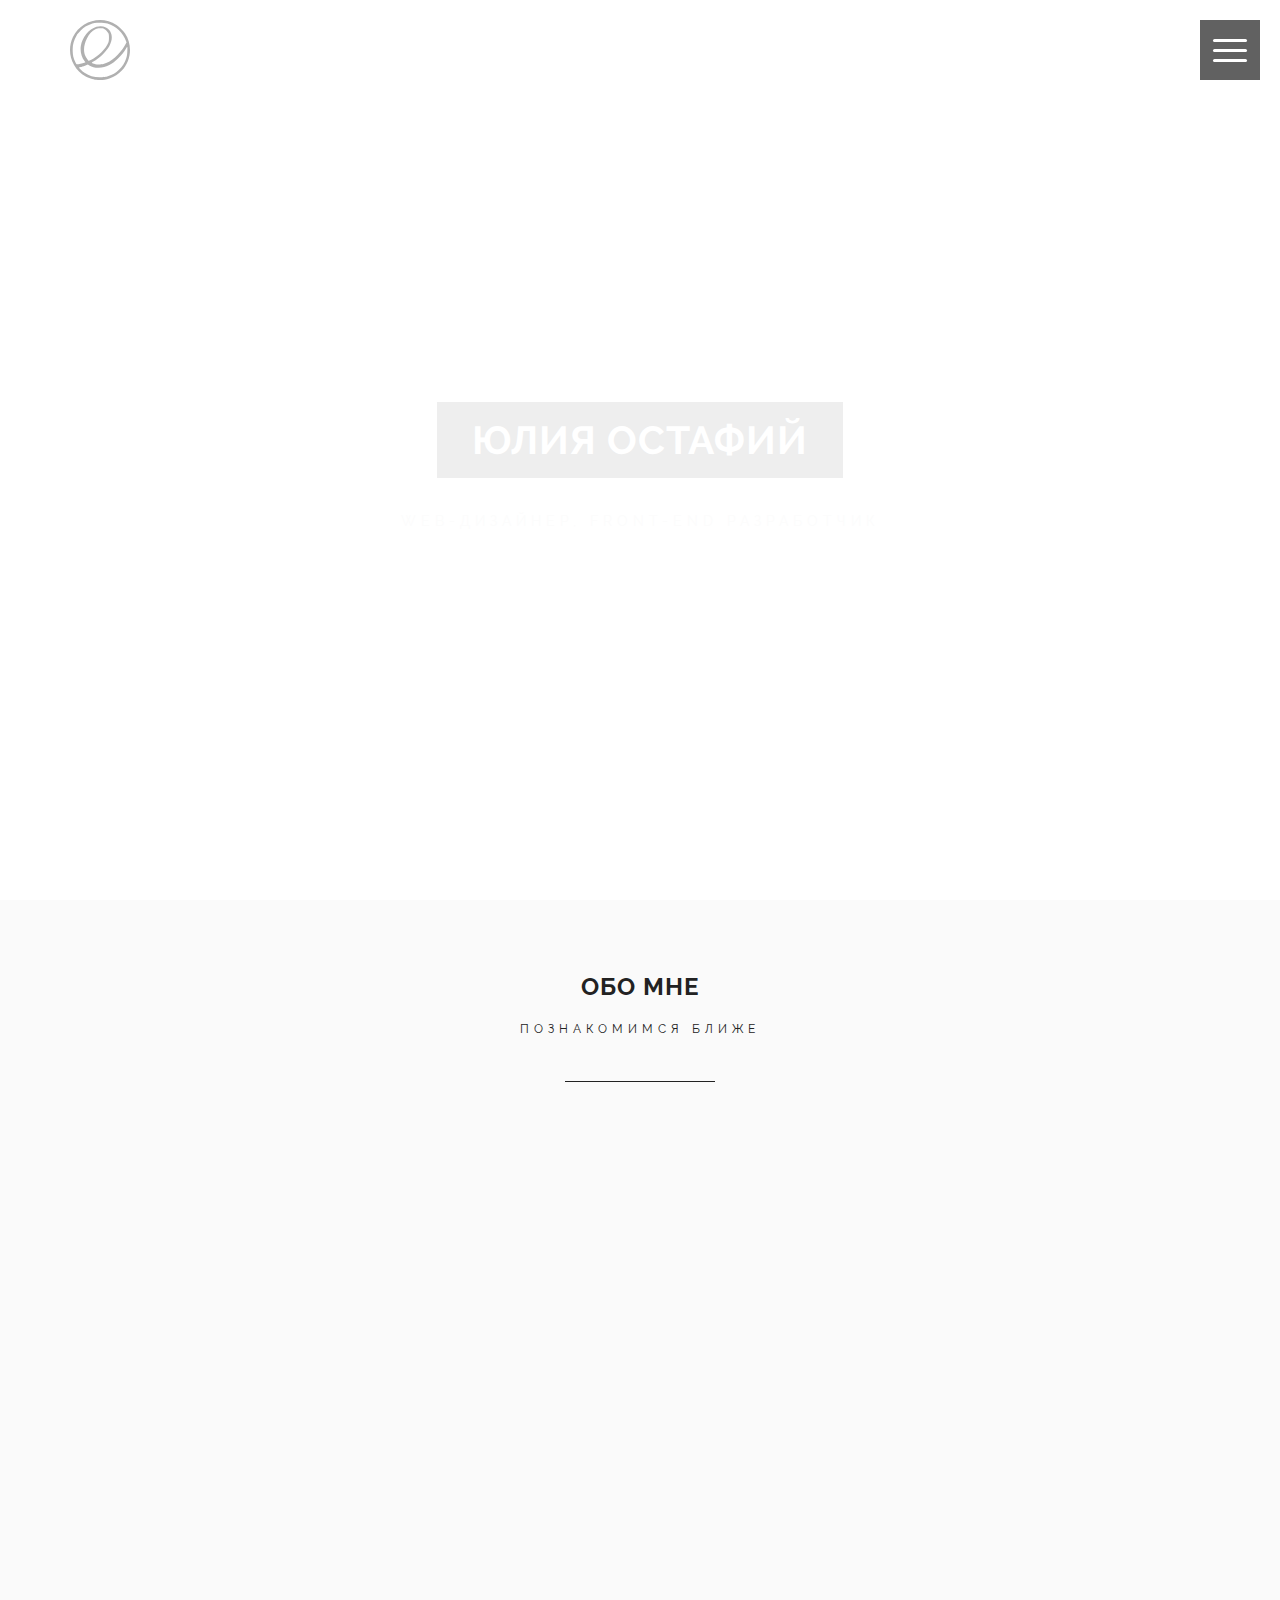
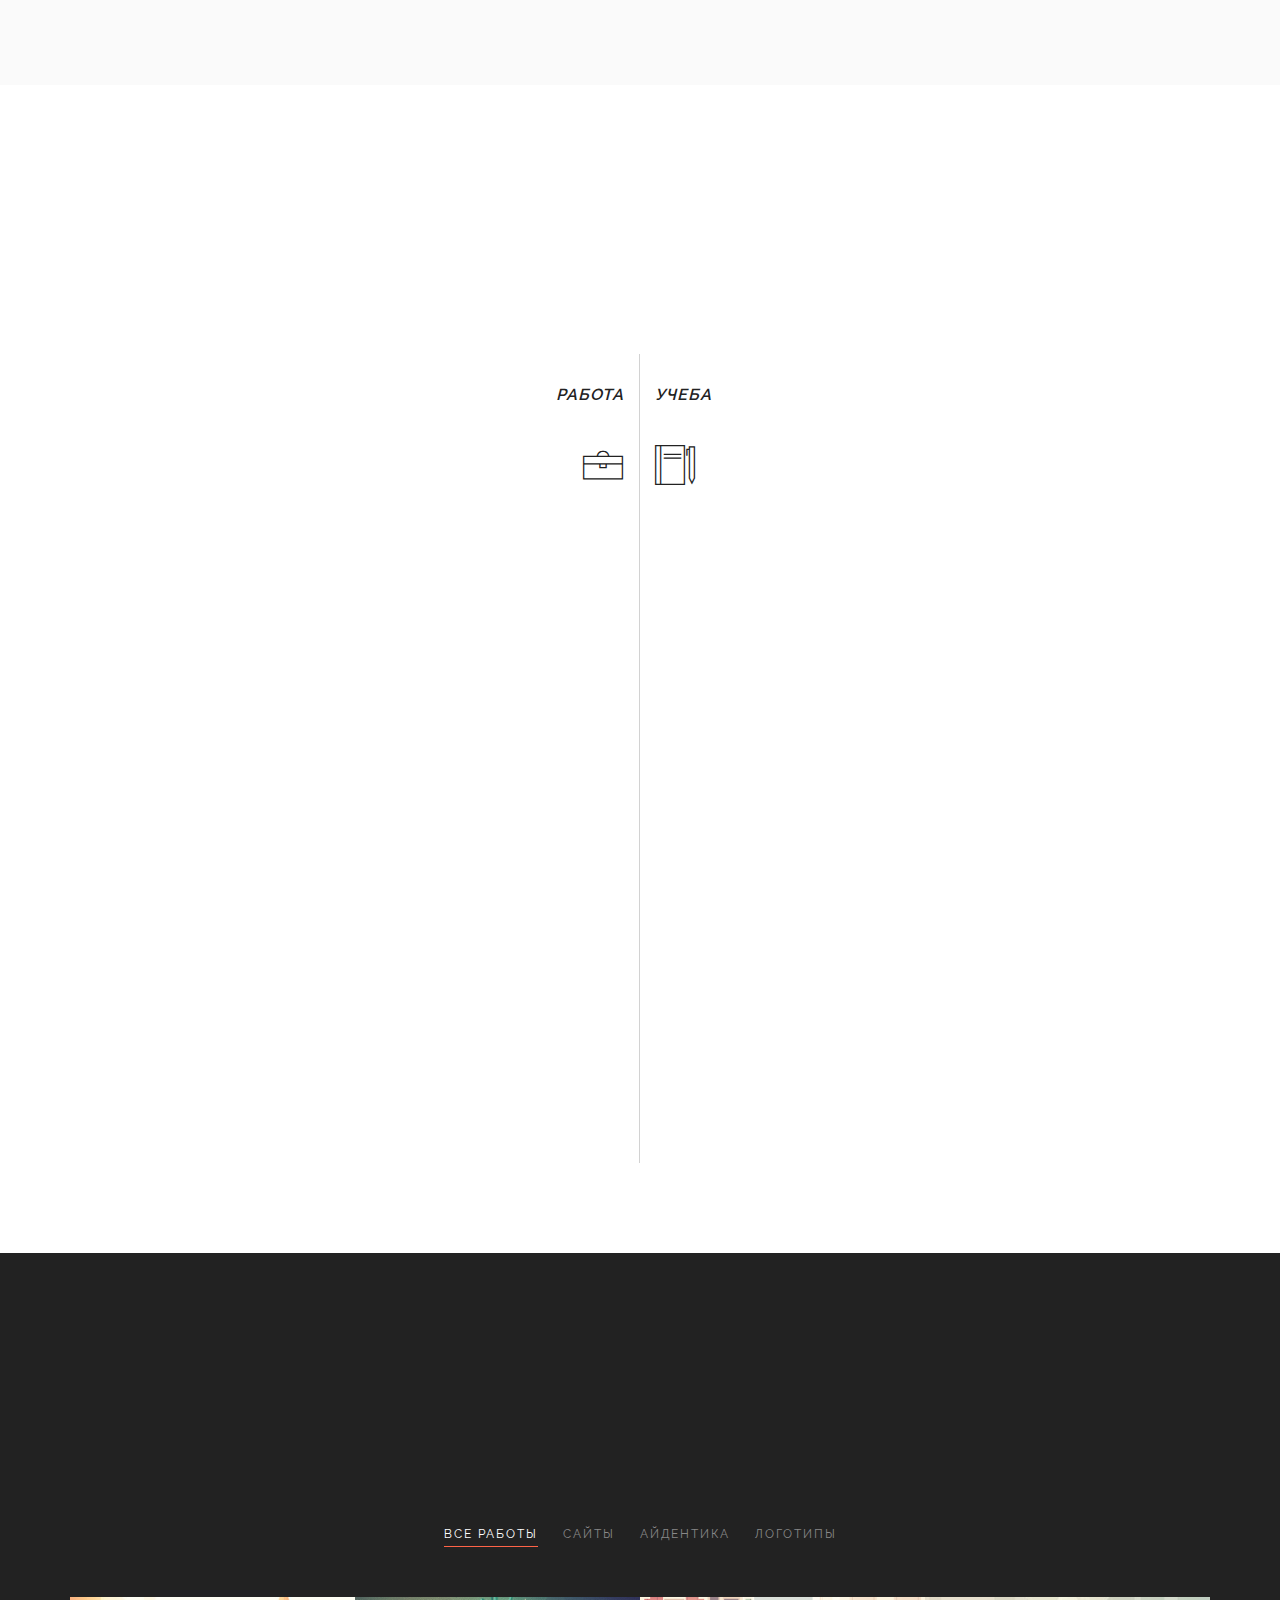
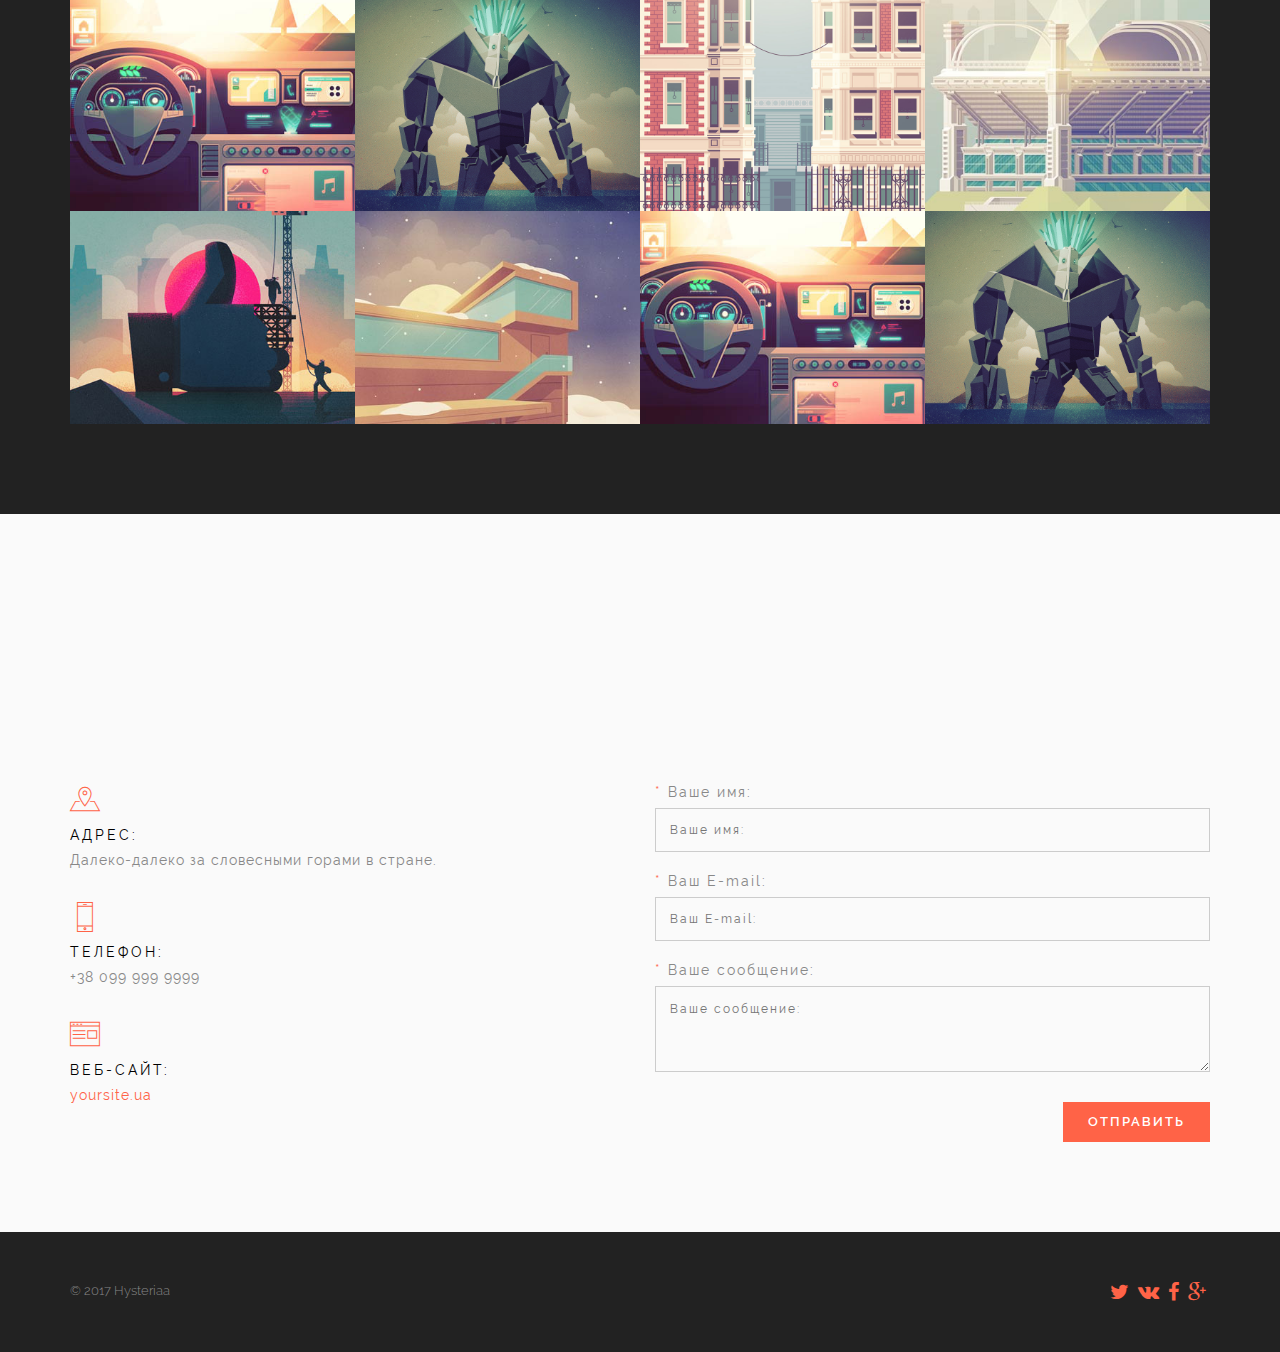
==== commit ba26040a: "1" ====
--- a/landing/index.html
+++ b/landing/index.html
@@ -13,7 +13,7 @@
 	<link rel="stylesheet" href="libs/magnific-popup/magnific-popup.css" />
 	<link rel="stylesheet" href="css/fonts.css" />
 	<link rel="stylesheet" href="css/main.css" />
-	<link rel="stylesheet" href="css/skins/green.css" />
+	<link rel="stylesheet" href="css/skins/tomato.css" />
 	<link rel="stylesheet" href="css/media.css"
 	 />
 </head>
--- a/landing/css/skins/tomato.css
+++ b/landing/css/skins/tomato.css
@@ -0,0 +1,116 @@
+body {
+  color: #222;
+  letter-spacing: 1px; }
+
+a {
+  color: #FF6347; }
+  a:hover {
+    color: #FF8F73; }
+
+p,
+body .main_footer,
+.s_about li {
+  color: #888; }
+
+.main_footer {
+  letter-spacing: 0px; }
+
+.color_element {
+  color: #FF6347; }
+
+.color_bg {
+  background-color: #FF6347; }
+
+.color_border {
+  border-color: #FF6347; }
+
+.bg_light {
+  background-color: #FAFAFA; }
+
+.bg_dark {
+  background-color: #222;
+  color: #fff;
+  color: #fff; }
+  .bg_dark .s_descr::after {
+    background-color: #fff; }
+
+svg path {
+  fill: #888; }
+
+.top_mnu a:hover {
+  color: #FF6347;
+  letter-spacing: 4px;
+  background-color: rgba(255, 255, 255, 0.06); }
+
+.top_mnu a {
+  letter-spacing: 2px; }
+
+.top_text p {
+  color: #FAFAFA;
+  letter-spacing: 5px; }
+
+.s_descr {
+  letter-spacing: 5px; }
+  .s_descr::after {
+    background-color: #222; }
+
+section h3 {
+  letter-spacing: 3px;
+  color: #888; }
+
+.s_about p:nth-child(even) {
+  color: #FF6347; }
+
+.personal_header {
+  letter-spacing: 2px; }
+
+.resume_container h3 {
+  color: #222;
+  letter-spacing: 1px; }
+
+.resume_container .left .resume_descr strong {
+  margin-left: 10px; }
+
+.resume_container .right .resume_descr strong {
+  margin-right: 10px; }
+
+.resume_item .year {
+  background-color: #FF6347; }
+
+.resume_item .resume_descr {
+  letter-spacing: 1px; }
+
+.s_portfolio li {
+  color: #888;
+  letter-spacing: 2px; }
+  .s_portfolio li.active {
+    color: #fff;
+    border-bottom: 1px solid #FF6347; }
+
+.portfolio_item .port_item_cont a {
+  border-color: #FF6347;
+  color: #FF6347; }
+
+.contacts_icon {
+  color: #FF6347; }
+
+.text-danger {
+  color: #FF6347; }
+
+form input:focus,
+form textarea:focus {
+  border: 1px solid #FF6347; }
+
+form input,
+form textarea {
+  letter-spacing: 2px; }
+
+form button {
+  background-color: #FF6347;
+  letter-spacing: 2px; }
+  form button:hover {
+    background-color: #FF8F73; }
+
+form .form-group {
+  letter-spacing: 2px;
+  color: #888; }
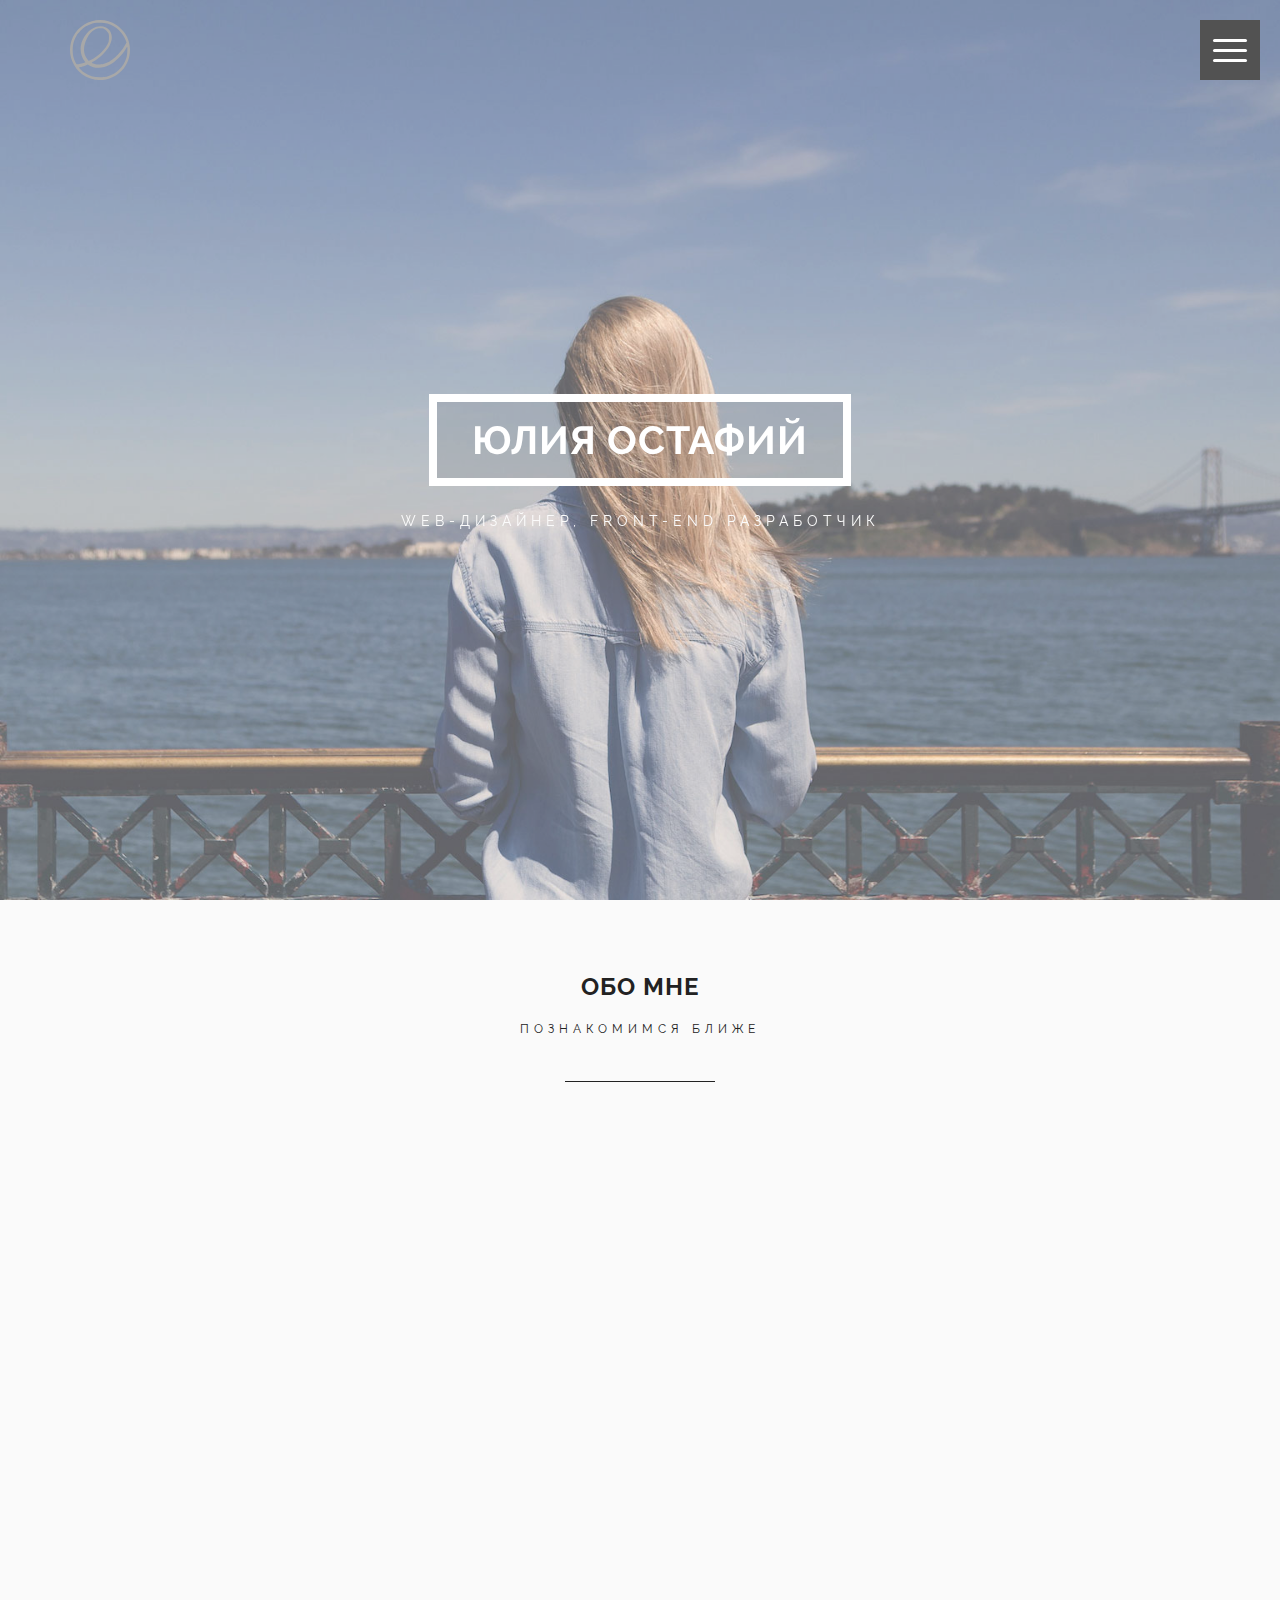
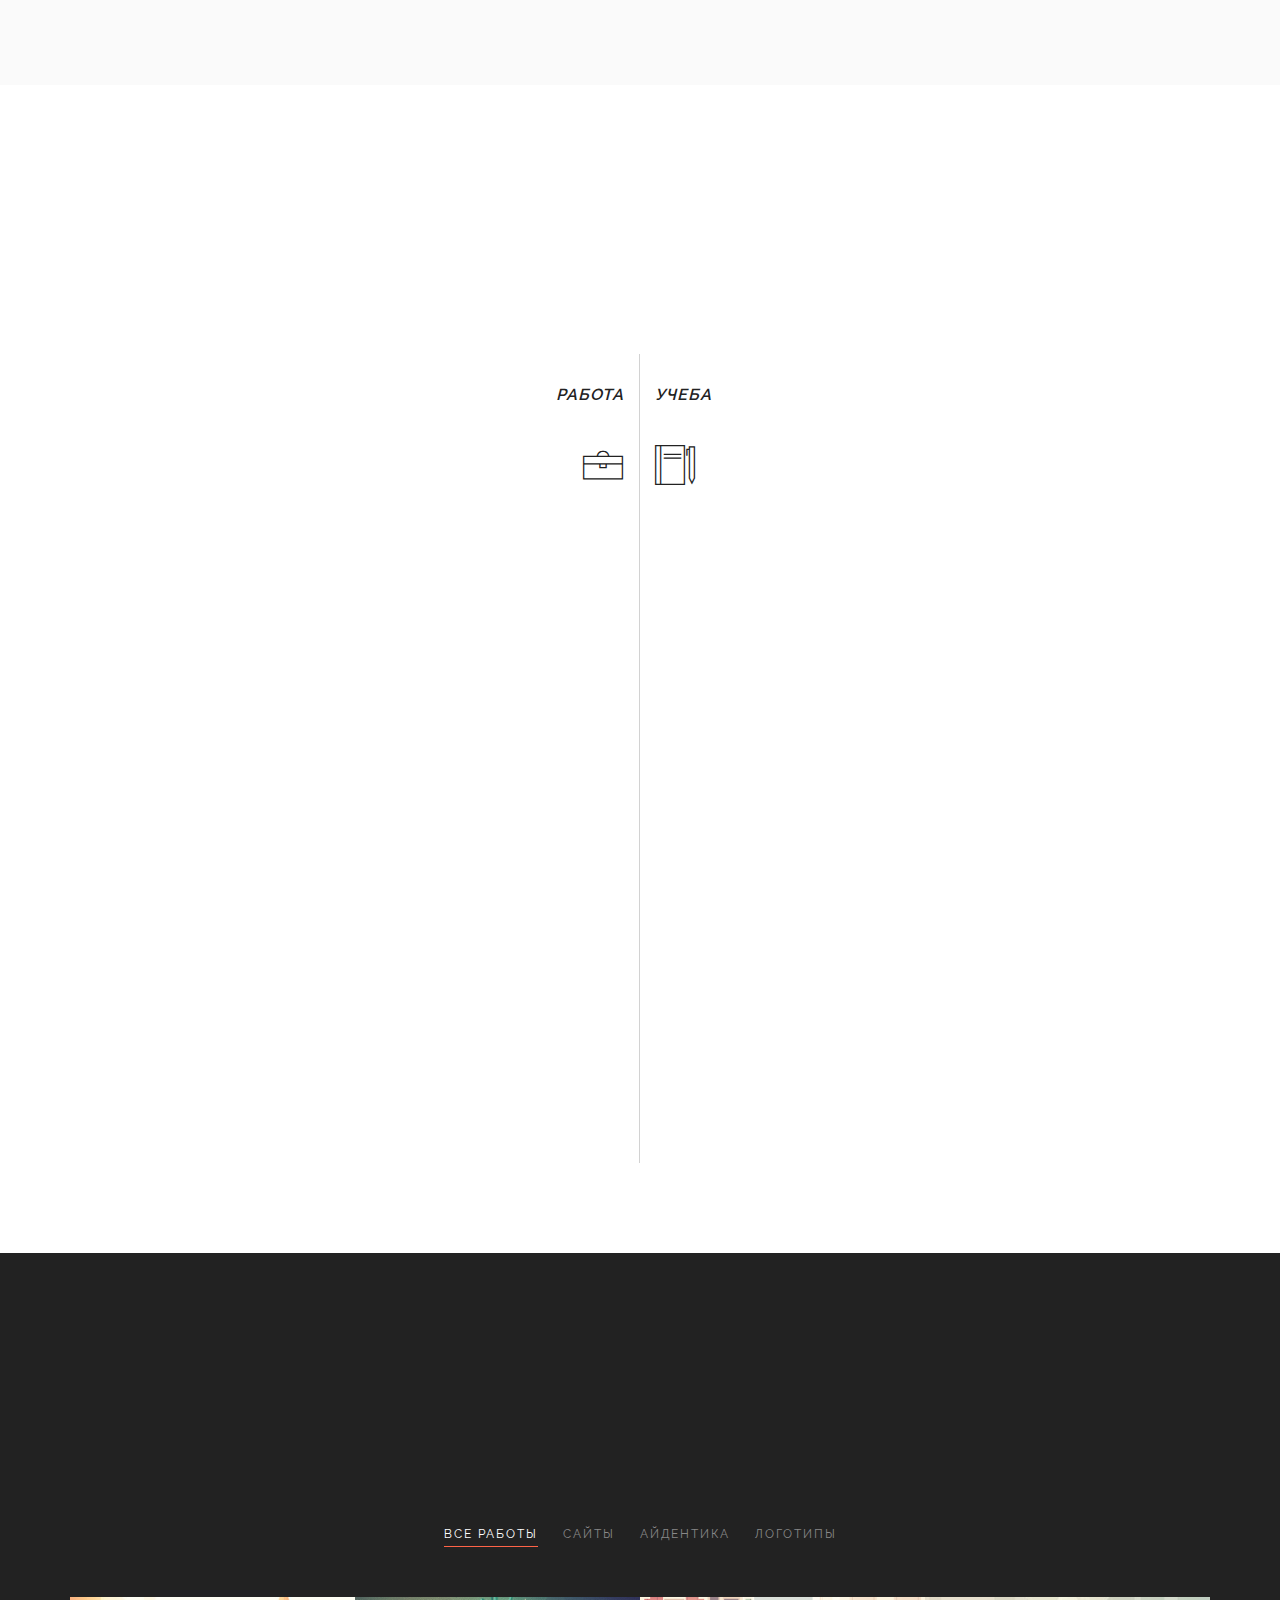
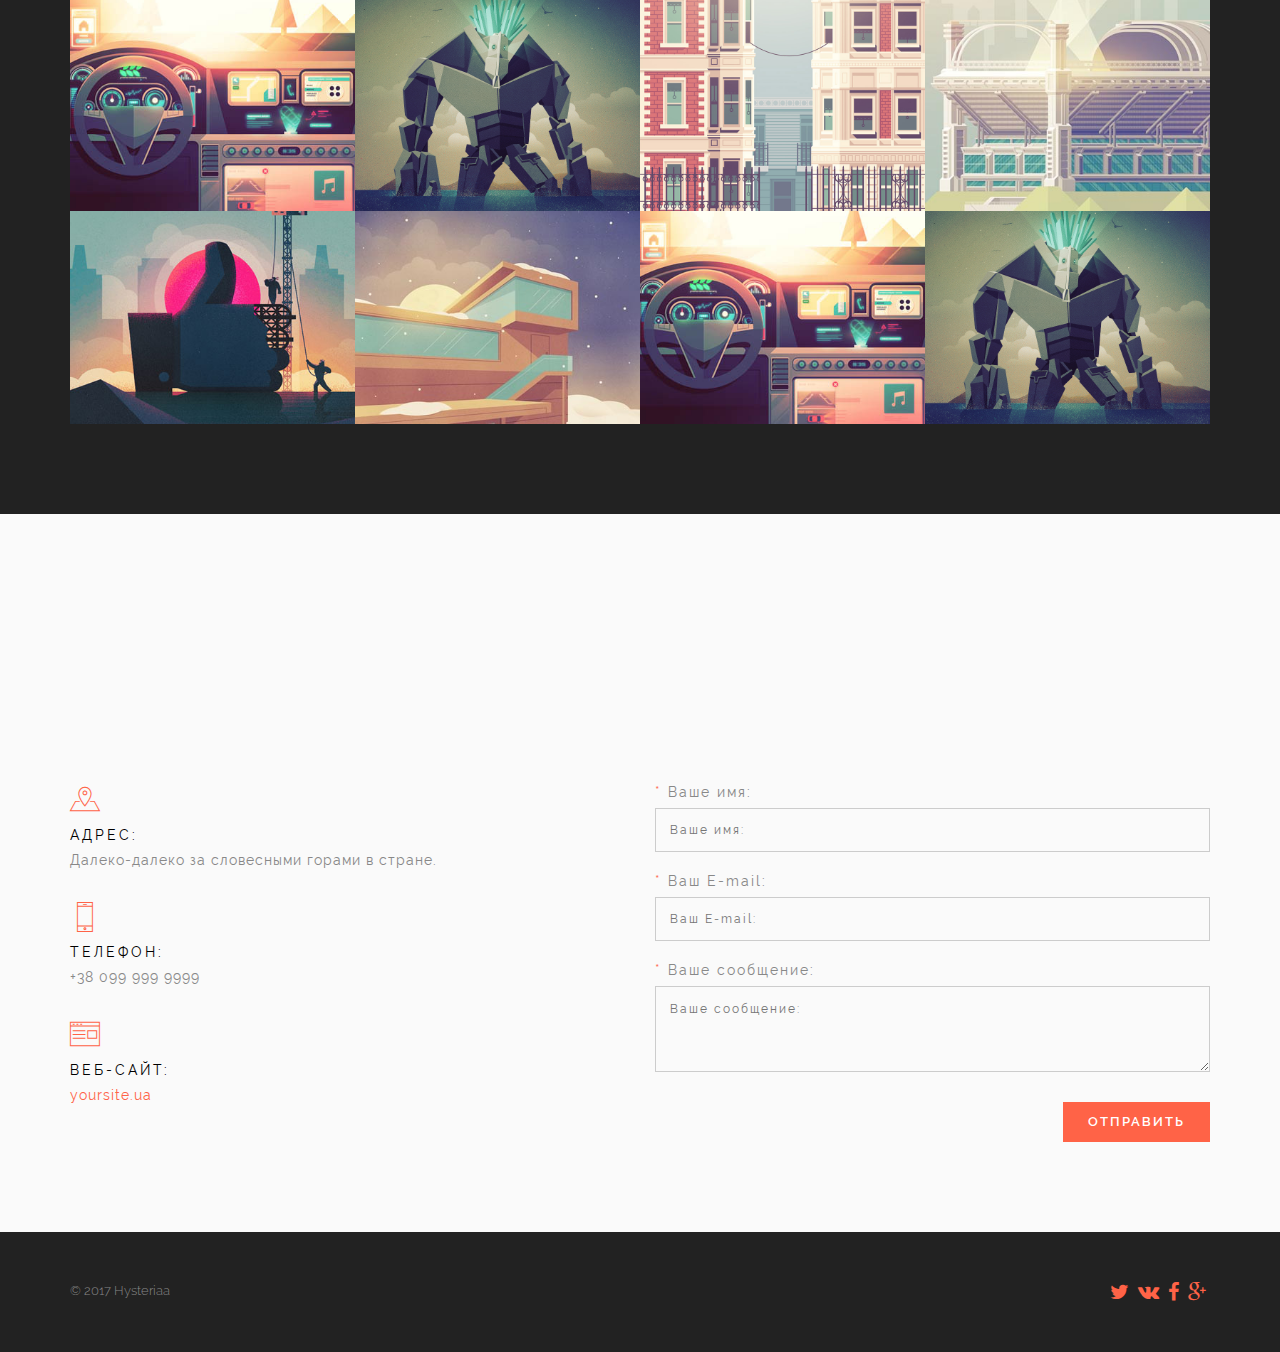
==== commit 1354d2b2: "last" ====
--- a/landing/index.html
+++ b/landing/index.html
@@ -396,7 +396,7 @@
 	<script src="libs/scroll2id/PageScroll2id.min.js"></script>
 	<script src="libs/waypoints/waypoints.min.js"></script>
 	<script src="libs/animate/animate-css.js"></script>
-	<script src="libs/jqBootstrapValidate/jqBootstrapValidation.js"></script>
+	<script src="libs/jqBootstrapValidation/jqBootstrapValidation.js"></script>
 	
 	<script src="js/common.js"></script>
 	<!-- Yandex.Metrika counter --><!-- /Yandex.Metrika counter -->
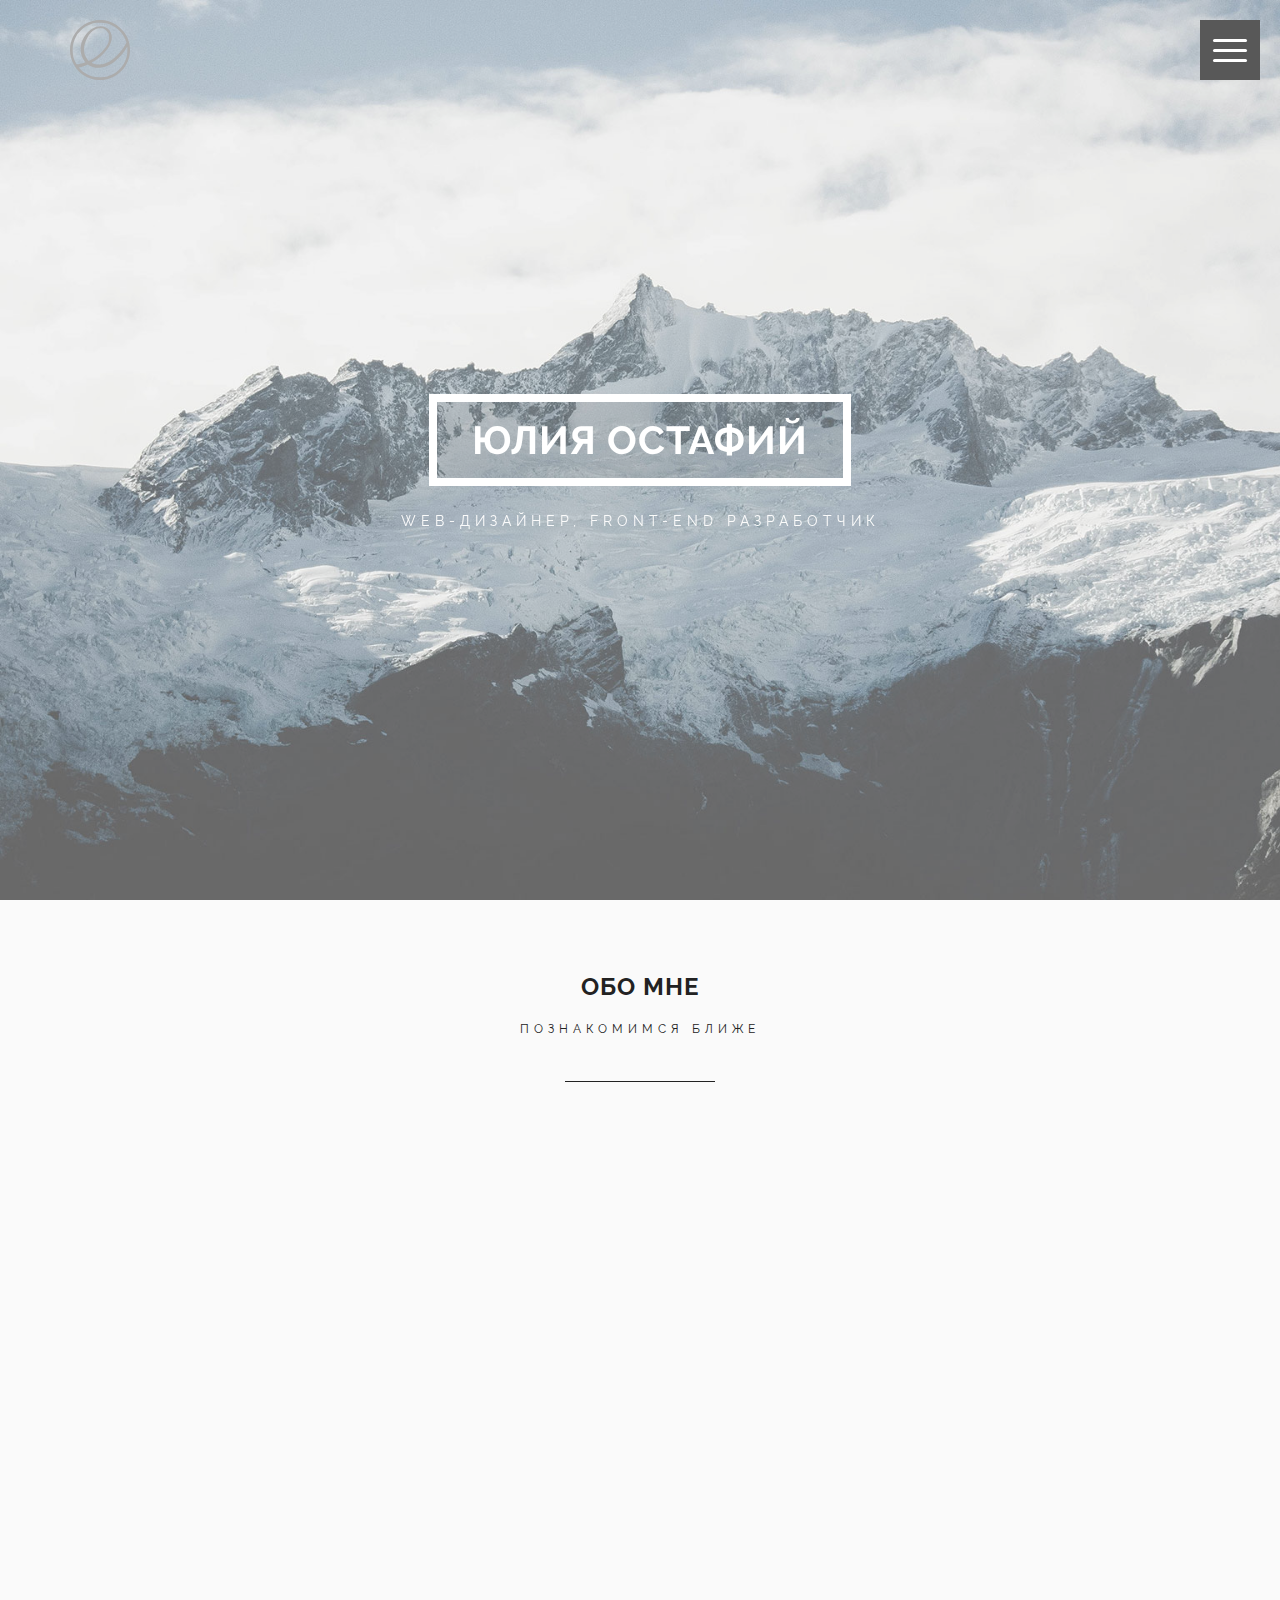
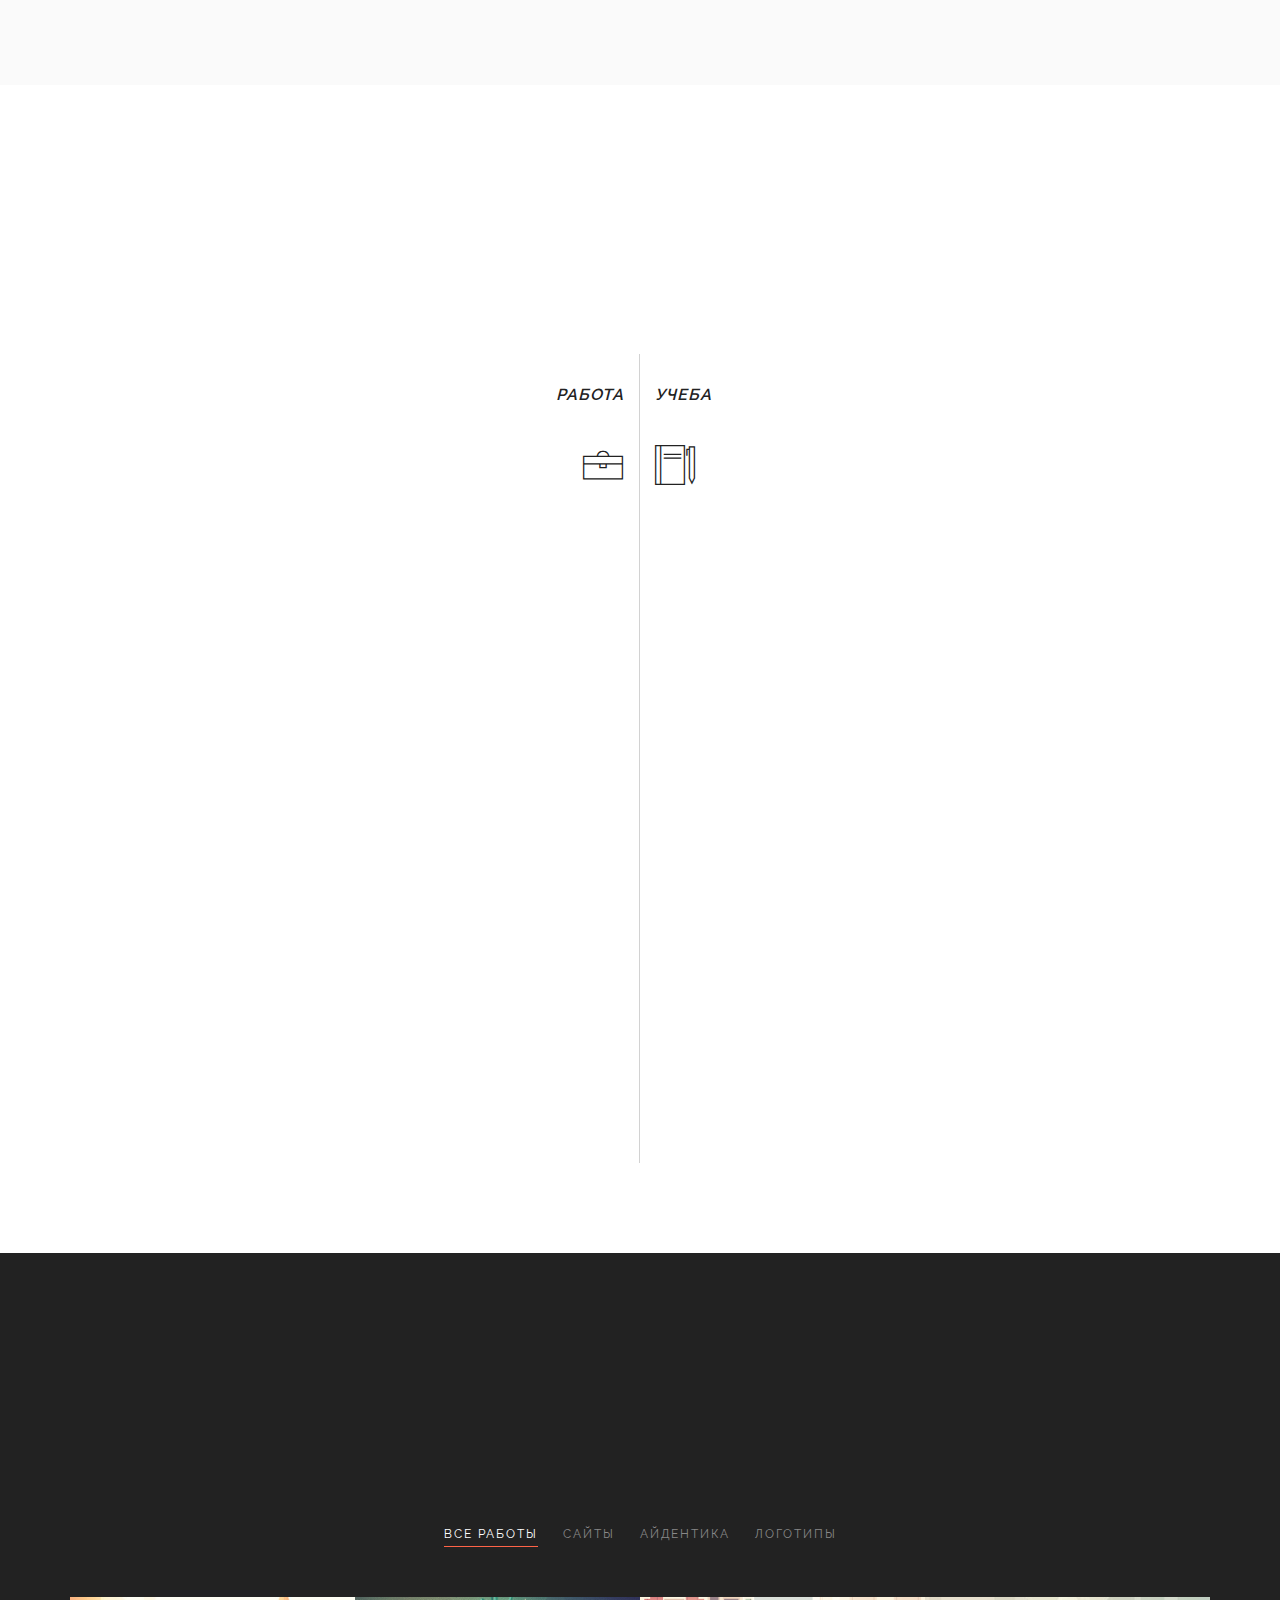
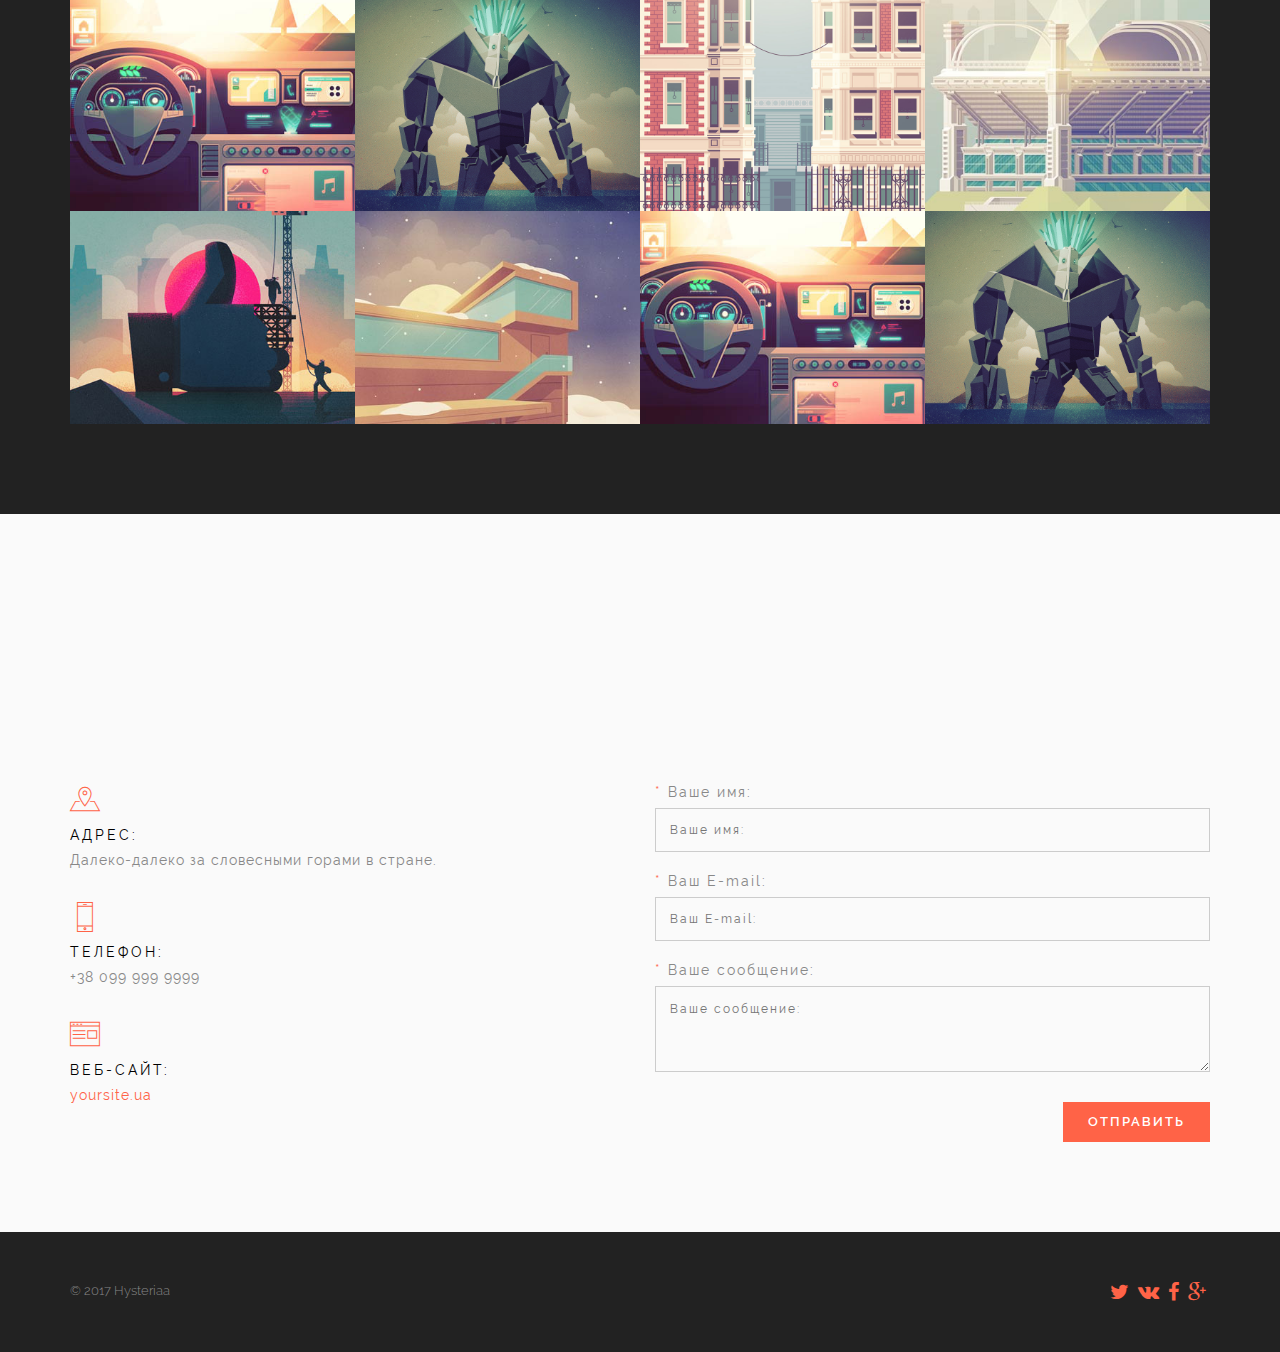
==== commit 5bd92159: "done" ====
--- a/landing/index.html
+++ b/landing/index.html
@@ -25,7 +25,7 @@
 		</div>
 	</div>
 
-	<header class="main_head main_color_bg" data-parallax="scroll" data-image-src="img/bgmy.jpg" data-z-index="1" >
+	<header class="main_head main_color_bg" data-parallax="scroll" data-image-src="img/bg1.jpg" data-z-index="1" >
 		<div class="container">
 			<div class="row">
 				<div class="col-md-12">
@@ -82,7 +82,7 @@
 				<div class="col-md-4 col-md-push-4 animation_about">
 					<h3>Фото</h3>
 					<div class="person">
-						<a href="img/me.jpg" class="popup"><img src="img/me.jpg" alt="Alt"></a>
+						<a href="img/me2.jpg" class="popup"><img src="img/me2.jpg" alt="Alt"></a>
 					</div>
 				</div>
 				<div class="col-md-4 col-md-pull-4 animation_about">
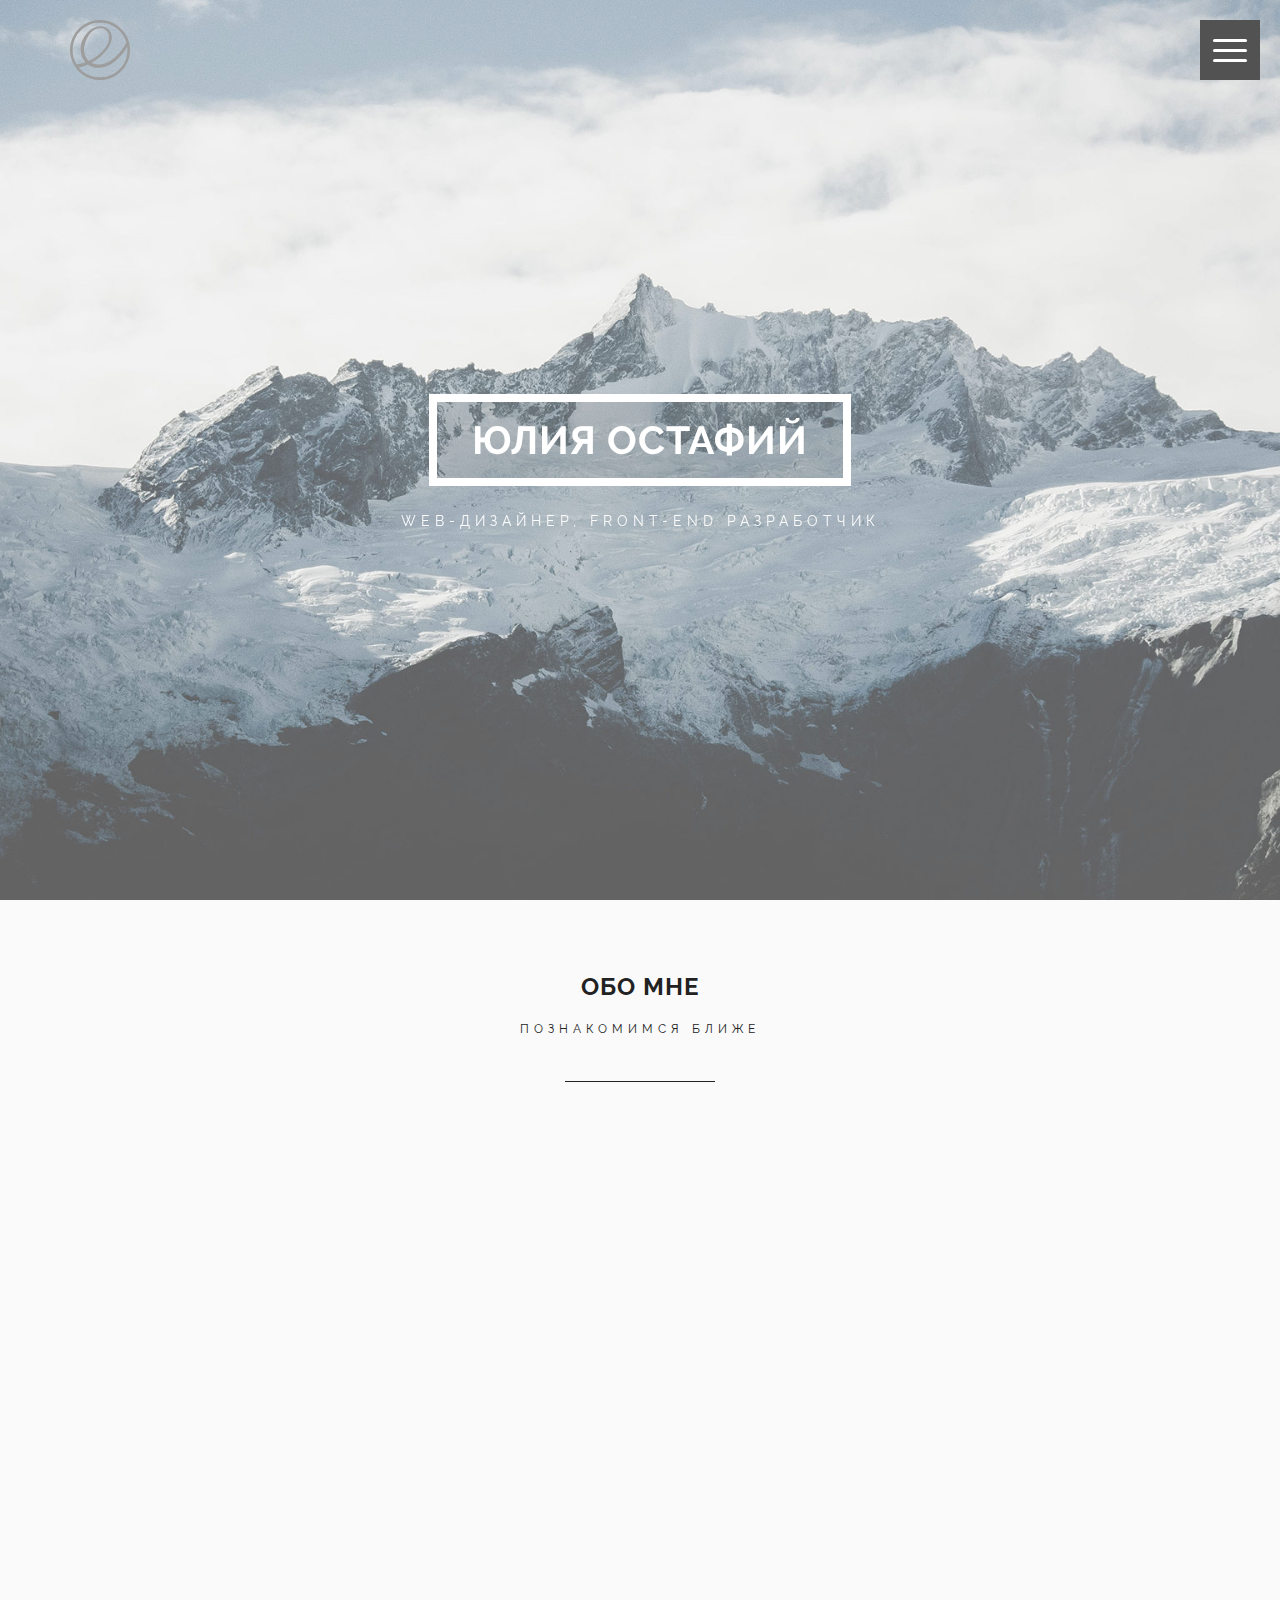
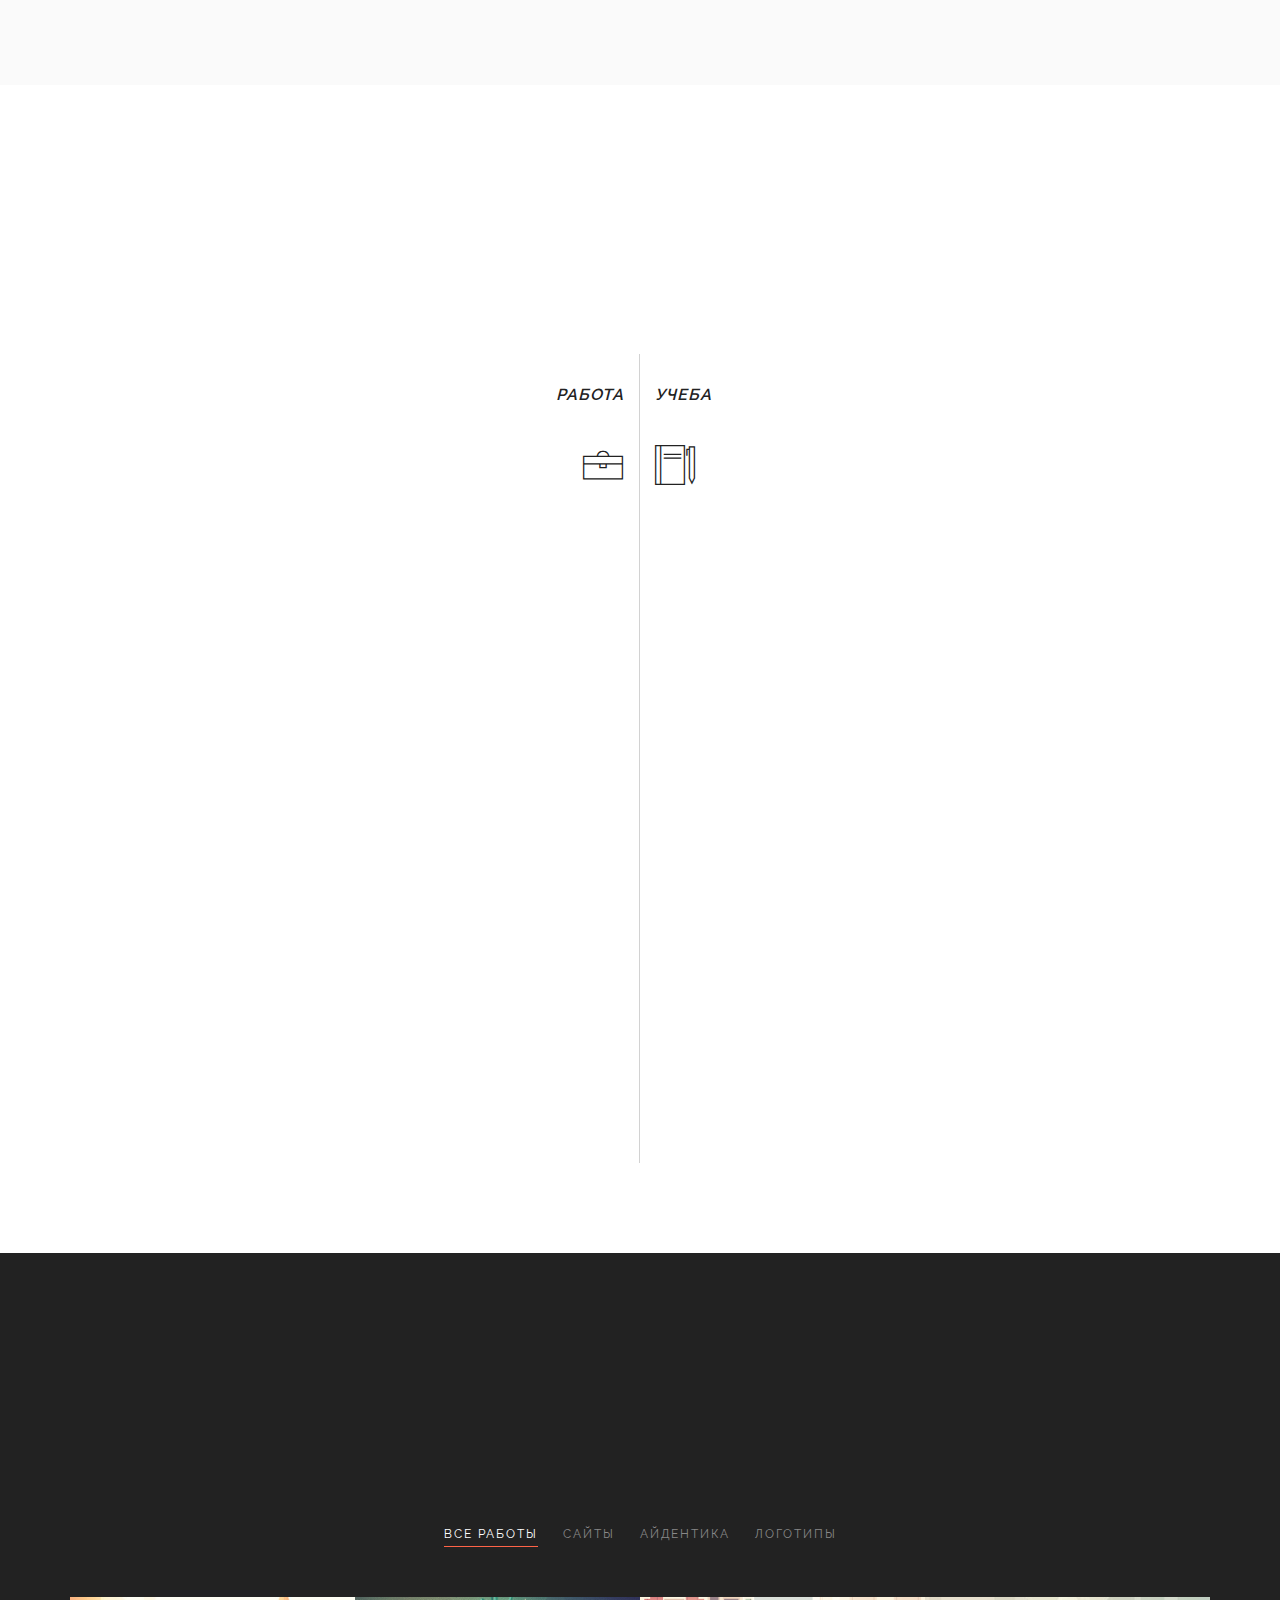
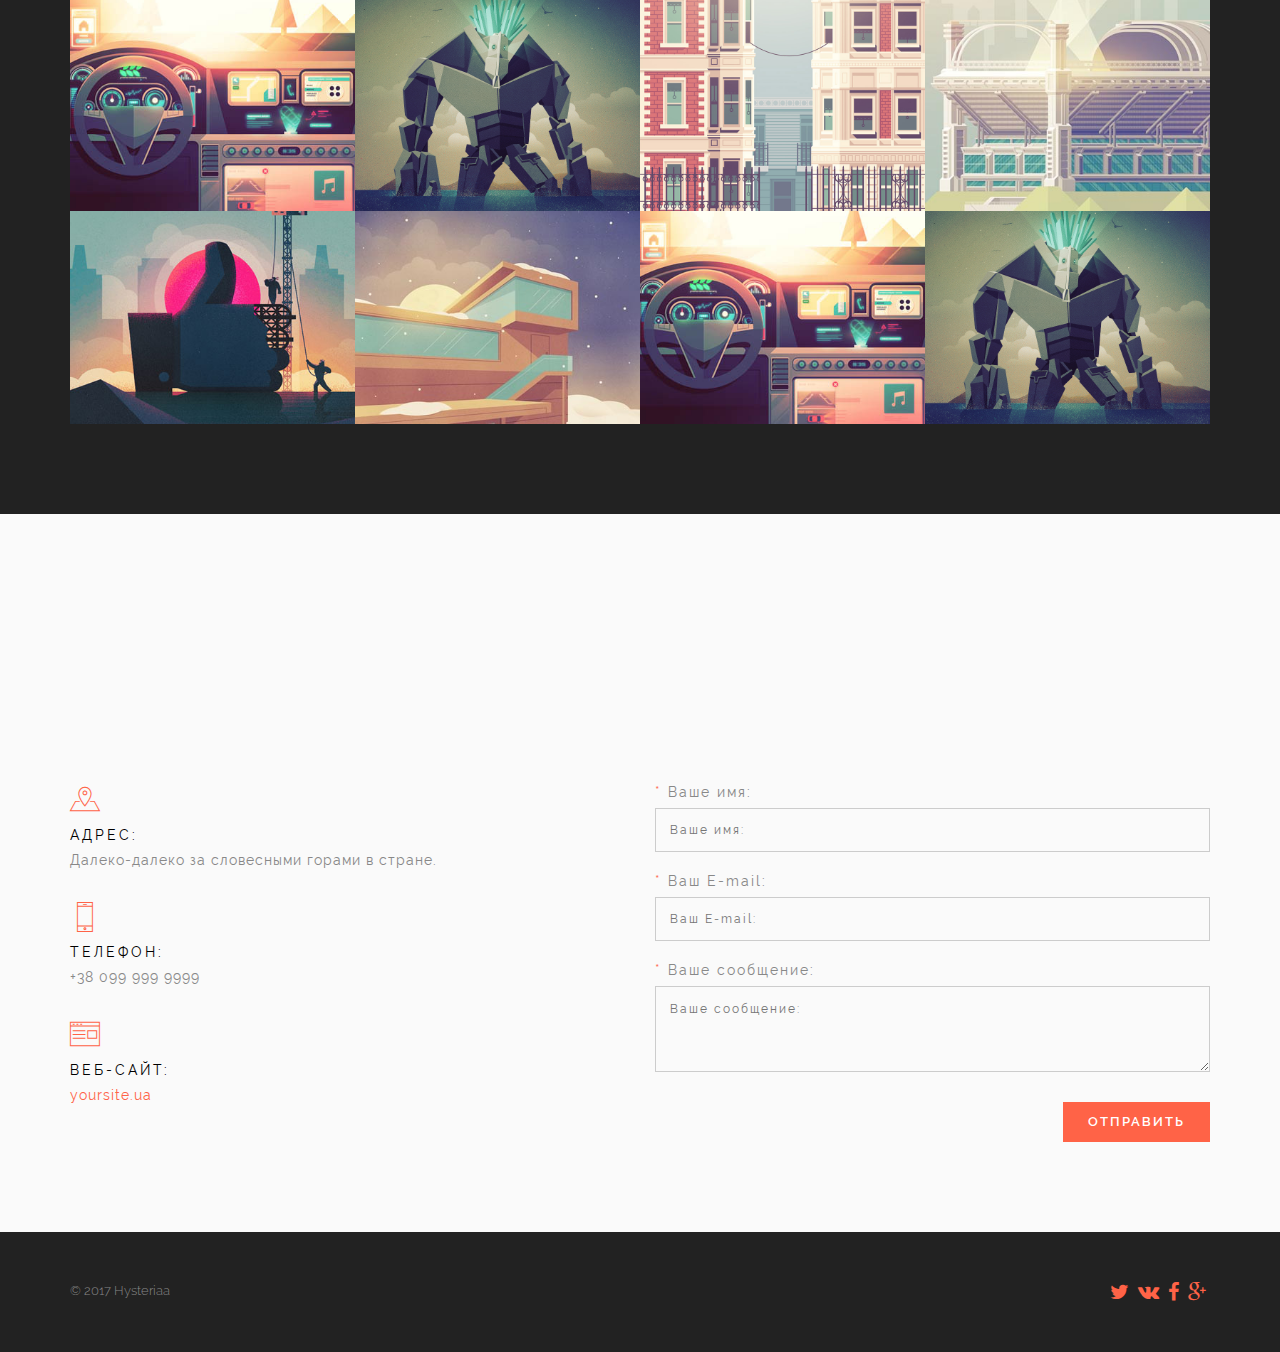
==== commit bc6b0e34: "svg color" ====
--- a/landing/index.html
+++ b/landing/index.html
@@ -96,7 +96,7 @@
 					<h2 class="personal_header">Юлия Остафий</h2>
 					<ul>
 						<li>Профессиональное создание сайтов: разработка дизайна, HTML-верстка, посадка на CMS WordPress</li>
-						<li>День рождения: 27 апреля 1998 года</li>
+						<li>День рождения: 27 апреля 1902 года</li>
 						<li>Номер телефона: +38 099 999 9999</li>
 						<li>E-mail: <a href="mailto:yourmail@gmail.com">yourmail@gmail.com</a></li>
 						<li>Веб-сайт: <a href="//yoursite.ua" target="_blank">yoursite.ua</a></li>
--- a/landing/css/skins/tomato.css
+++ b/landing/css/skins/tomato.css
@@ -35,7 +35,7 @@
     background-color: #fff; }
 
 svg path {
-  fill: #888; }
+  fill: #787878; }
 
 .top_mnu a:hover {
   color: #FF6347;
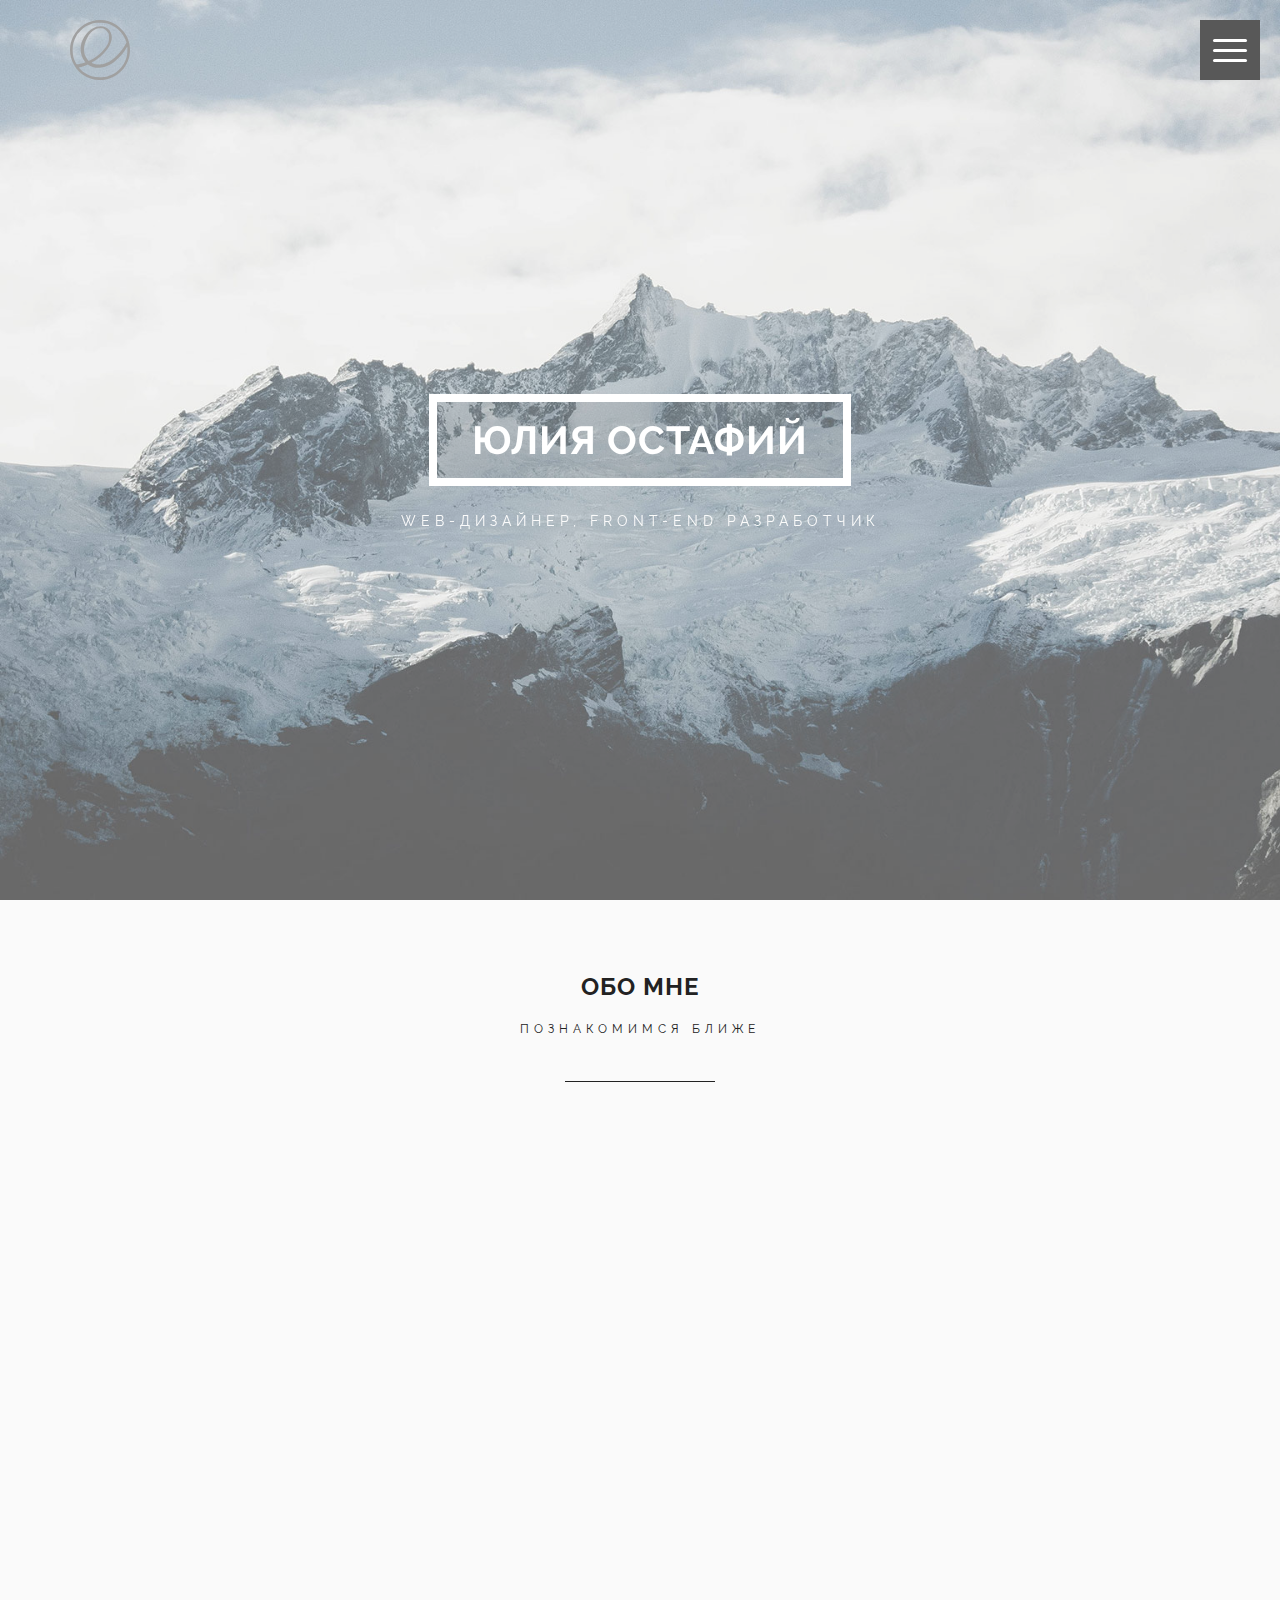
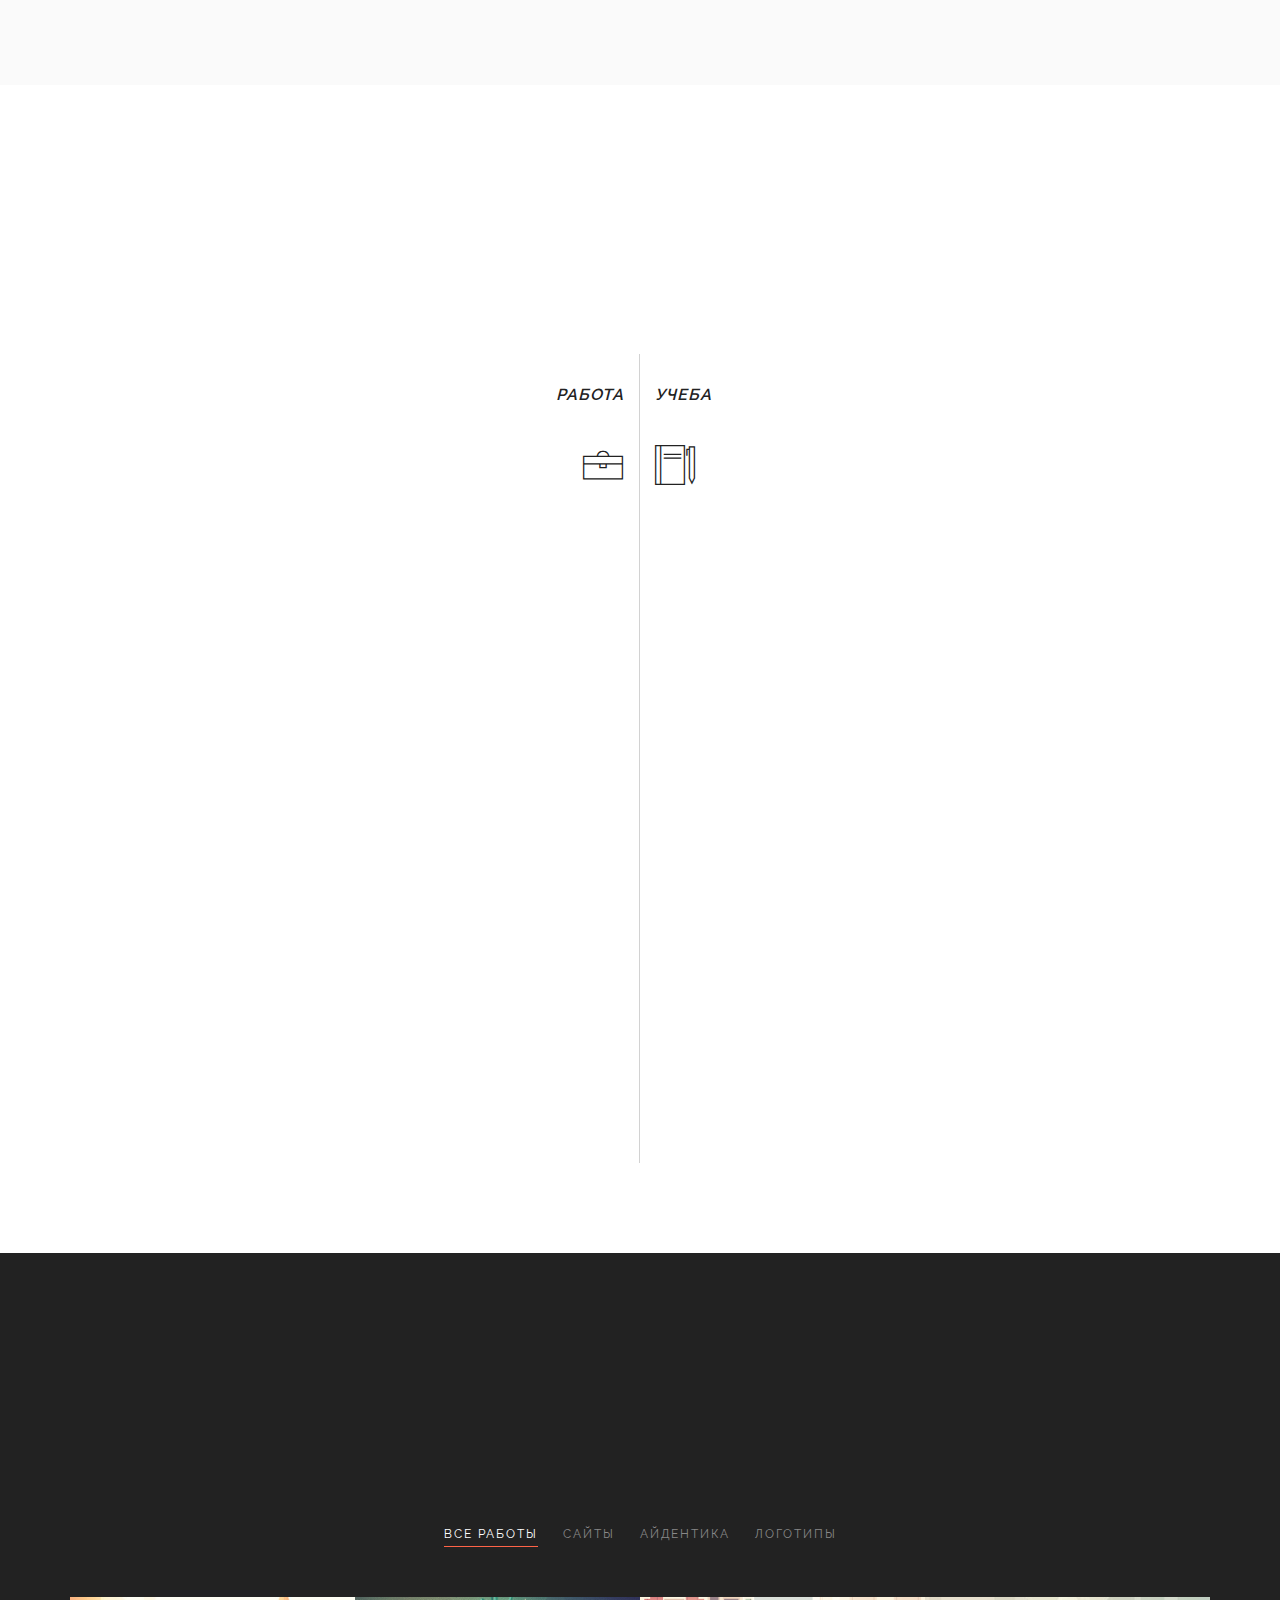
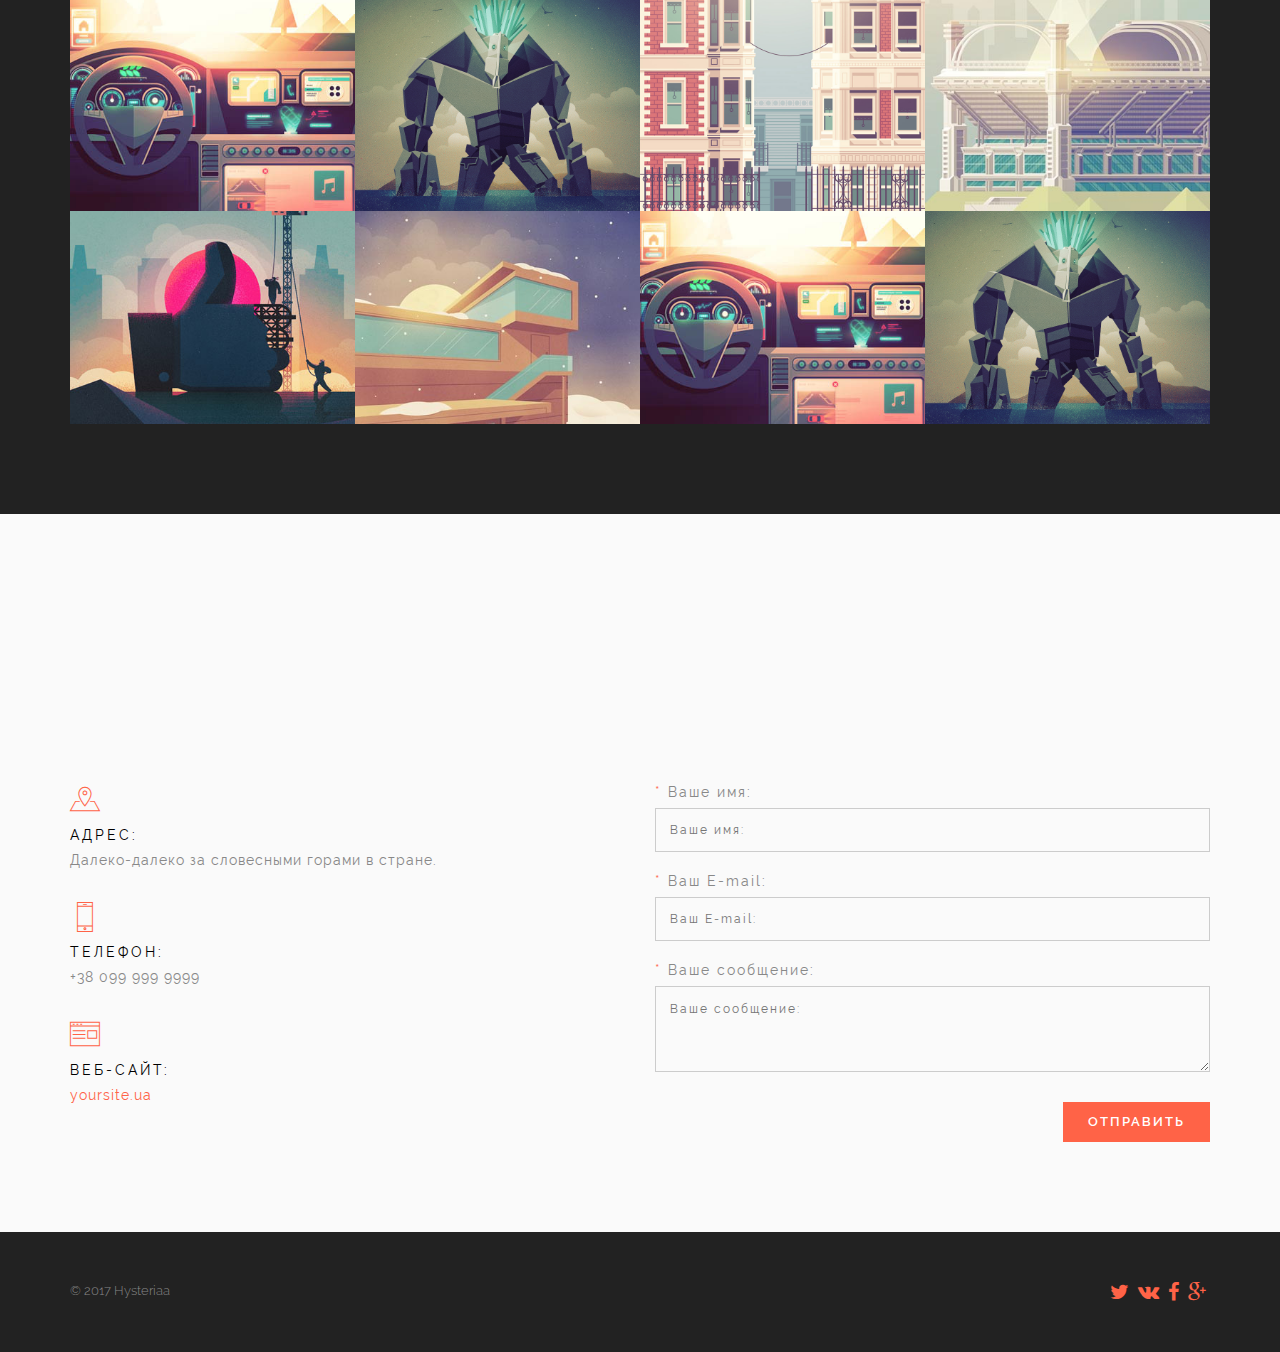
==== commit e5139dd0: "title" ====
--- a/landing/index.html
+++ b/landing/index.html
@@ -2,7 +2,7 @@
 <html>
 <head>
 	<meta charset="utf-8" />
-	<title>LP WordPress</title>
+	<title>Hysteriaa</title>
 	<meta http-equiv="X-UA-Compatible" content="IE=edge" />
 	<meta name="viewport" content="width=device-width, initial-scale=1.0" />
 	<link rel="shortcut icon" href="favicon.png" />
--- a/landing/css/media.css
+++ b/landing/css/media.css
@@ -44,7 +44,13 @@
 	.section_content .container .contact_box,
 	.section_content .container .contact_box h3 {
 		text-align: center;
-}
+	}
+	.portfolio_item .port_item_cont {
+		padding-top: 0%;
+	}
+	.portfolio_item:hover .port_item_cont {
+		padding-top: 5%;
+	}
 
 }
 
